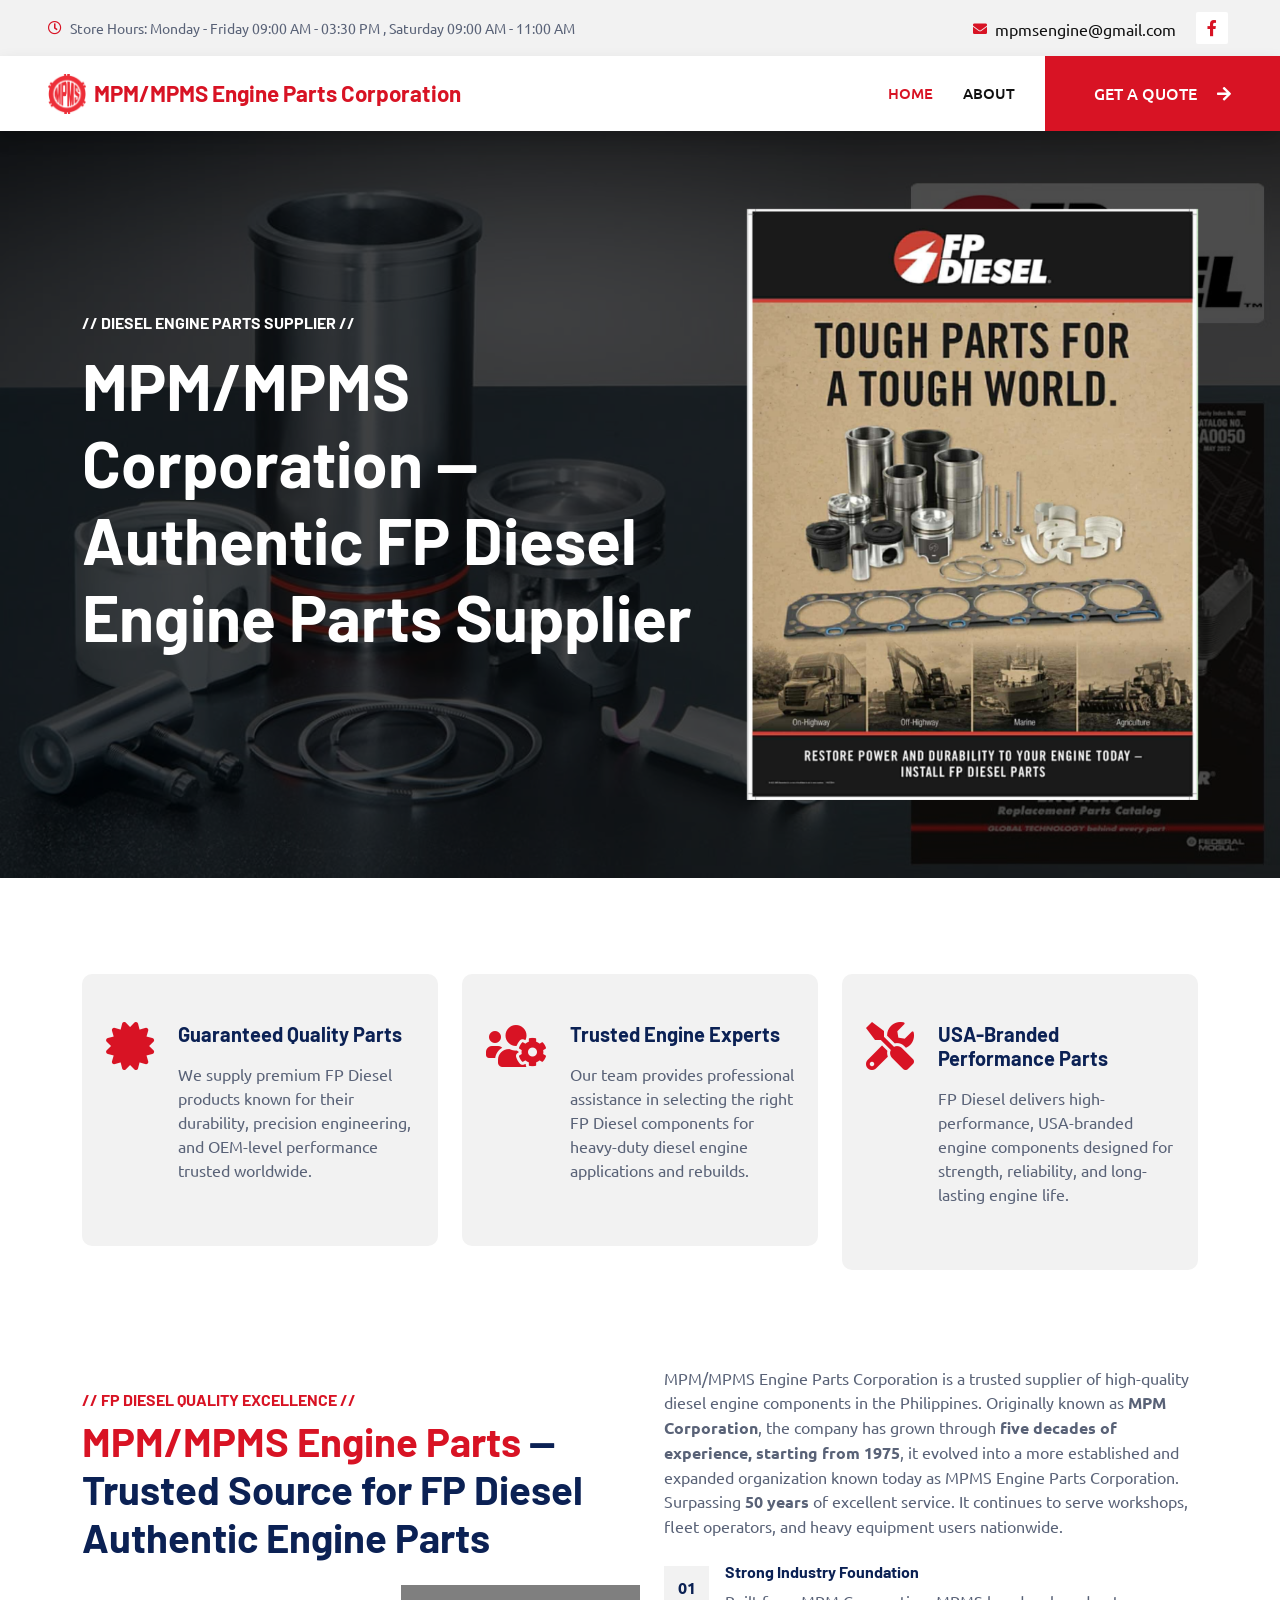
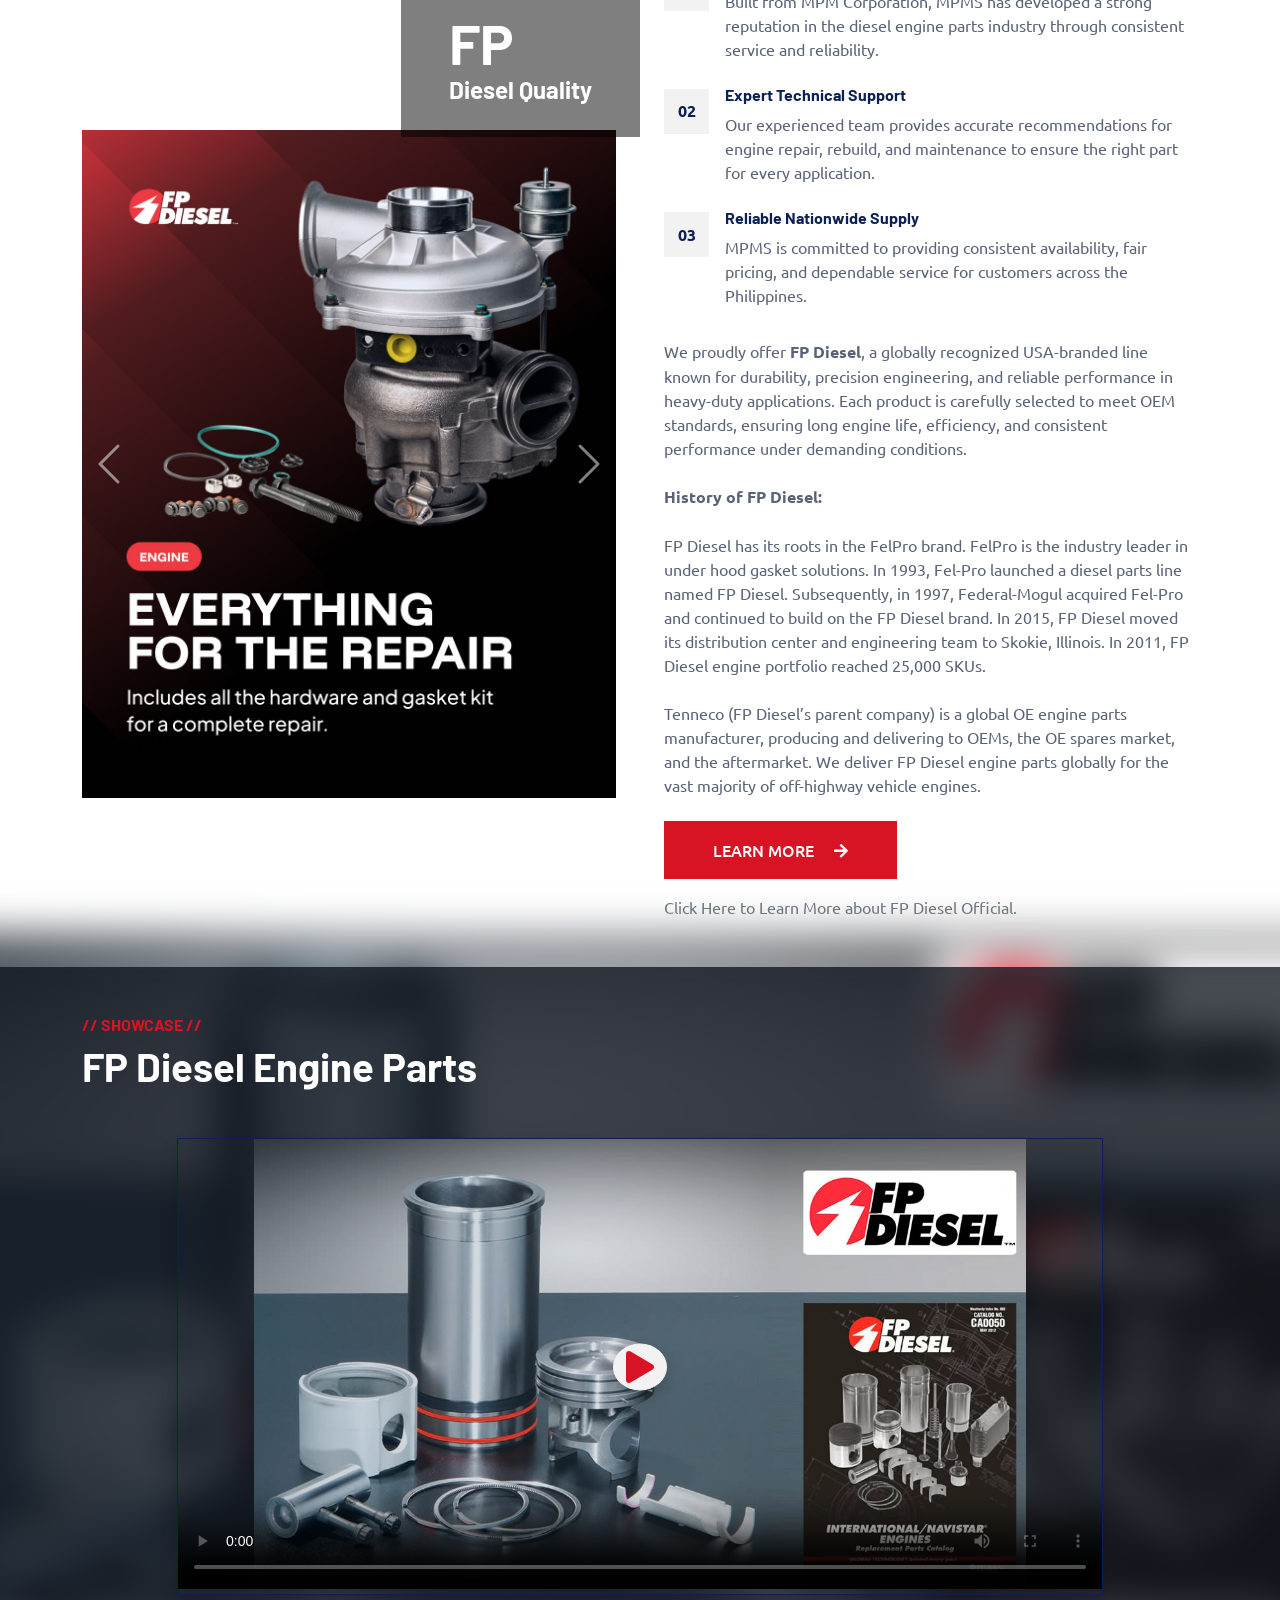
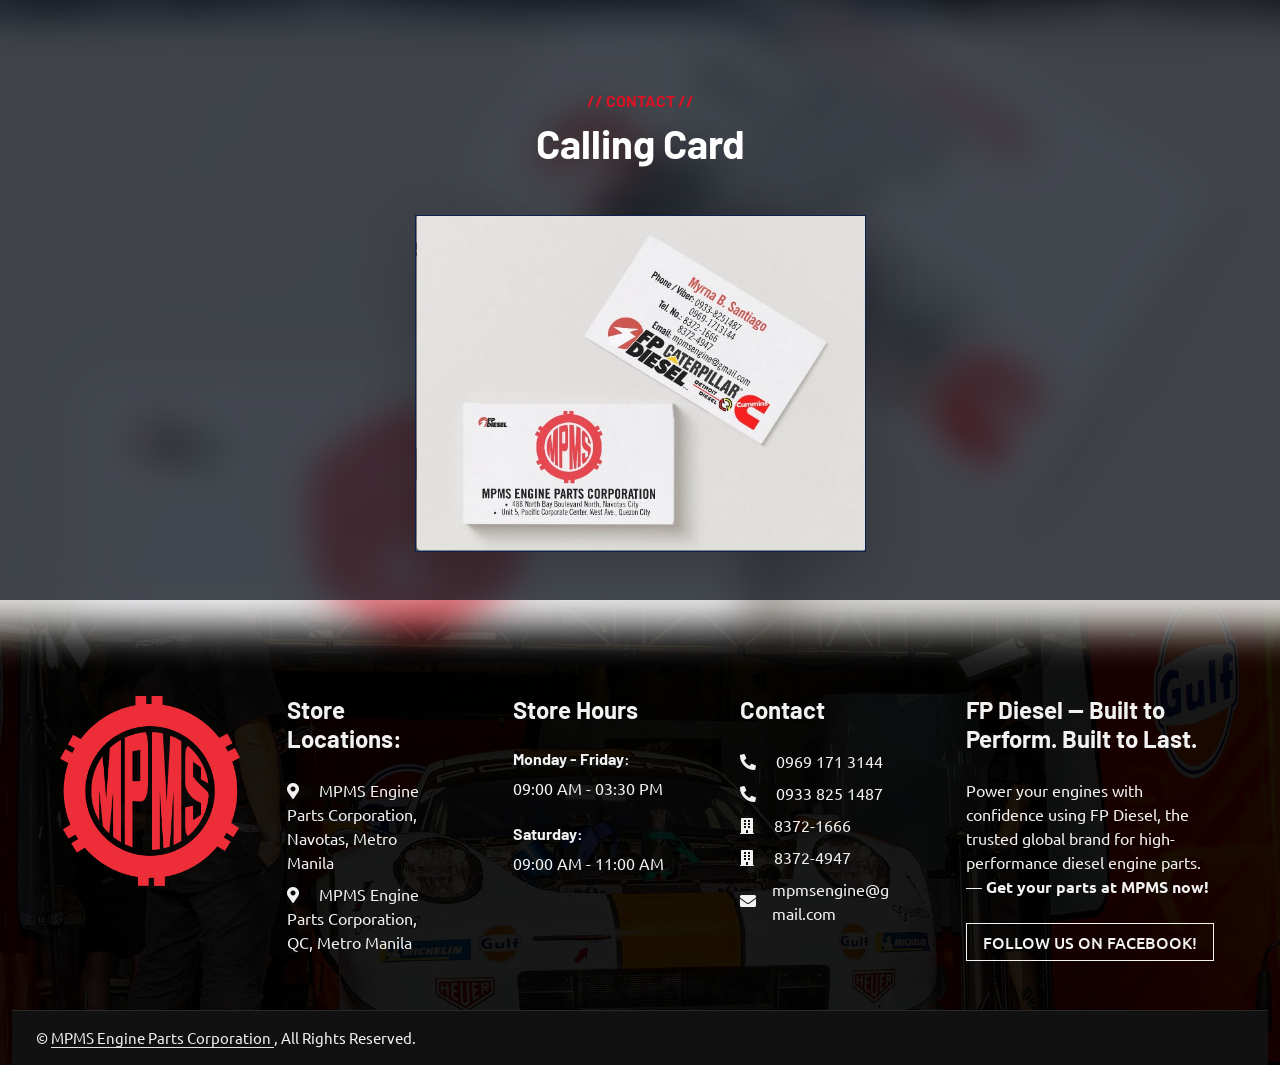
==== index.html @ 2ed454a5 "fix again" ====
<!DOCTYPE html>
<html lang="en">

<head>
    <meta charset="utf-8">
    <title>MPM/MPMS Engine Parts Corp.</title>
    <meta content="width=device-width, initial-scale=1.0" name="viewport">
    <meta content="" name="keywords">
    <meta content="" name="description">

    <!-- Favicon -->
    <link rel="icon" type="image/png" href="img/MPMSLogo.png">

    <!-- Google Web Fonts -->
    <link rel="preconnect" href="https://fonts.googleapis.com">
    <link rel="preconnect" href="https://fonts.gstatic.com" crossorigin>
    <link href="https://fonts.googleapis.com/css2?family=Barlow:wght@600;700&family=Ubuntu:wght@400;500&display=swap" rel="stylesheet"> 

    <!-- Icon Font Stylesheet -->
    <link href="https://cdnjs.cloudflare.com/ajax/libs/font-awesome/5.10.0/css/all.min.css" rel="stylesheet">
    <link href="https://cdn.jsdelivr.net/npm/bootstrap-icons@1.4.1/font/bootstrap-icons.css" rel="stylesheet">

    <!-- Libraries Stylesheet -->
    <link href="lib/animate/animate.min.css" rel="stylesheet">
    <link href="lib/owlcarousel/assets/owl.carousel.min.css" rel="stylesheet">
    <link href="lib/tempusdominus/css/tempusdominus-bootstrap-4.min.css" rel="stylesheet" />

    <!-- Customized Bootstrap Stylesheet -->
    <link href="css/bootstrap.min.css" rel="stylesheet">

    <!-- Template Stylesheet -->
    <link href="css/style.css" rel="stylesheet">
</head>

<body>
    <!-- Spinner Start -->
    <div id="spinner" class="show bg-white position-fixed translate-middle w-100 vh-100 top-50 start-50 d-flex align-items-center justify-content-center">
        <div class="spinner-border text-primary" style="width: 3rem; height: 3rem;" role="status">
            <span class="sr-only">Loading...</span>
        </div>
    </div>
    <!-- Spinner End -->


<!-- Topbar Start -->
<div class="container-fluid bg-light p-0">
    <div class="row gx-0 d-none d-lg-flex">

        <!-- LEFT SIDE -->
        <div class="col-lg-7 px-5 text-start">

            <div class="h-100 d-inline-flex align-items-center py-3">
                <small class="far fa-clock text-primary me-2"></small>
                <small>Store Hours: Monday - Friday 09:00 AM - 03:30 PM , Saturday 09:00 AM - 11:00 AM</small>
            </div>

        </div>

        <!-- RIGHT SIDE -->
        <div class="col-lg-5 px-5 text-end">

            <!-- PHONE -->
            <!--<div class="h-100 d-inline-flex align-items-center py-3 me-3">
                <small class="fa fa-phone-alt text-primary me-2"></small>
                <small>0969 171 3144 / 0933 825 1487</small>
            </div>-->

            <!-- EMAIL (NEW) -->
            <div class="h-100 d-inline-flex align-items-center py-3 me-3">
                <small class="fa fa-envelope text-primary me-2"></small>
                <a href="mailto:mpmsengine@gmail.com" class="text-decoration-none text-dark">
    mpmsengine@gmail.com
</a>
            </div>

            <!-- SOCIAL ICONS -->
            <div class="h-100 d-inline-flex align-items-center">

                <a class="btn btn-sm-square bg-white text-primary me-1"
                   href="https://www.facebook.com/MPMSEnginePartsCorporation"
                   target="_blank">
                    <i class="fab fa-facebook-f"></i>
                </a>

            </div>

        </div>

    </div>
</div>
<!-- Topbar End -->


<!-- Navbar Start -->
<nav class="navbar navbar-expand-lg bg-white navbar-light shadow sticky-top p-0">

    <!-- LOGO + TITLE -->
    <a href="index.html"
       class="navbar-brand d-flex align-items-center px-3 px-lg-5 m-0">

        <!-- REPLACED ICON WITH IMAGE LOGO -->
        <img src="img/MPMSLogo.png"
             alt="MPMS Logo"
             class="me-2"
             style="height:40px; width:auto;">

        <h2 class="m-0 text-primary brand-title">
            MPM/MPMS Engine Parts Corporation
        </h2>
    </a>

    <!-- MOBILE TOGGLER -->
    <button type="button"
            class="navbar-toggler me-3"
            data-bs-toggle="collapse"
            data-bs-target="#navbarCollapse">

        <span class="navbar-toggler-icon"></span>
    </button>

    <!-- NAV LINKS -->
    <div class="collapse navbar-collapse" id="navbarCollapse">
        <div class="navbar-nav ms-auto p-4 p-lg-0">

            <a href="index.html" class="nav-item nav-link active">Home</a>

            <a href="about.html" class="nav-item nav-link">About</a>

            <!--<a href="service.html" class="nav-item nav-link">Services</a>-->

            <a href="contact.html" class="nav-item nav-link d-lg-none">
                Contact
            </a>

        </div>

        <!-- DESKTOP BUTTON -->
        <a href="contact.html"
           class="btn btn-primary py-4 px-lg-5 d-none d-lg-block">
            Get A Quote
            <i class="fa fa-arrow-right ms-3"></i>
        </a>
    </div>
</nav>
<!-- Navbar End -->


<!-- RESPONSIVE NAVBAR CSS -->
<style>

    .navbar {
        min-height: 75px;
    }

    /* AUTO SCALING TEXT */
    .brand-title {
        font-size: clamp(0.85rem, 2vw, 1.4rem);
        white-space: normal;
        line-height: 1.2;
    }

    @media (max-width: 991px) {

        .navbar-brand {
            width: 80%;
            padding-right: 10px;
        }

        .navbar-toggler {
            flex-shrink: 0;
        }

        .navbar-collapse {
            background: #fff;
            padding-bottom: 15px;
        }

        .navbar-nav .nav-link {
            padding: 10px 0;
        }
    }

    @media (max-width: 576px) {

        .navbar-brand {
            width: 75%;
        }
    }

</style>


<!-- Carousel Start (Single Slide Only) -->
<div class="container-fluid p-0 mb-5">
    <div id="header-carousel" class="carousel slide" data-bs-ride="false">

        <div class="carousel-inner">

            <!-- ONLY SLIDE (ACTIVE) -->
            <div class="carousel-item active">
                <img class="w-100" src="img/catalog.jpg" alt="MPMS Engine Parts Corporation">

                <div class="carousel-caption d-flex align-items-center">
                    <div class="container">
                        <div class="row align-items-center justify-content-center justify-content-lg-start">

                            <!-- TEXT (DESKTOP ONLY) -->
                            <div class="col-12 col-lg-7 text-center text-lg-start d-none d-lg-block">
                                <h6 class="text-white text-uppercase mb-3 animated slideInDown">
                                    // Diesel Engine Parts Supplier //
                                </h6>

                                <h1 class="display-3 text-white mb-4 pb-3 animated slideInDown">
                                    MPM/MPMS Corporation — Authentic FP Diesel Engine Parts Supplier
                                </h1>
                            </div>

                            <!-- DESKTOP RIGHT IMAGE ONLY -->
                            <div class="col-lg-5 d-none d-lg-flex animated zoomIn">
                                <img class="img-fluid"
                                     src="img/promotion.jpg"
                                     alt="FP Diesel Engine Parts"
                                     style="cursor: zoom-in;"
                                     data-bs-toggle="modal"
                                     data-bs-target="#promoModal">
                            </div>

                            <!-- MOBILE ONLY IMAGE (CENTERED PROPERLY) -->
<div class="col-12 d-lg-none d-flex justify-content-center align-items-center text-center">
    <img class="img-fluid"
         src="img/promotion.jpg"
         alt="FP Diesel Engine Parts"
         style="max-height: 280px; width: auto; object-fit: contain; cursor: zoom-in;"
         data-bs-toggle="modal"
         data-bs-target="#promoModal">
</div>

                        </div>
                    </div>
                </div>
            </div>

        </div>

    </div>
</div>
<!-- Carousel End -->


<!-- Service Start -->
<div class="container-xxl py-5">
    <div class="container">
        <div class="row g-4">

            <!-- SERVICE 1 -->
            <div class="col-lg-4 col-md-6 wow fadeInUp" data-wow-delay="0.1s">
                <div class="d-flex bg-light py-5 px-4 service-card">
                    <i class="fa fa-certificate fa-3x text-primary flex-shrink-0"></i>
                    <div class="ps-4">
                        <h5 class="mb-3">Guaranteed Quality Parts</h5>
                        <p>
                            We supply premium FP Diesel products known for their durability,
                            precision engineering, and OEM-level performance trusted worldwide.
                        </p>
                        <!--<a class="text-secondary border-bottom" href="#">Learn More</a>-->
                    </div>
                </div>
            </div>

            <!-- SERVICE 2 -->
            <div class="col-lg-4 col-md-6 wow fadeInUp" data-wow-delay="0.3s">
                <div class="d-flex bg-light py-5 px-4 service-card">
                    <i class="fa fa-users-cog fa-3x text-primary flex-shrink-0"></i>
                    <div class="ps-4">
                        <h5 class="mb-3">Trusted Engine Experts</h5>
                        <p>
                            Our team provides professional assistance in selecting the right FP Diesel
                            components for heavy-duty diesel engine applications and rebuilds.
                        </p>
                        <!--<a class="text-secondary border-bottom" href="#">Learn More</a>-->
                    </div>
                </div>
            </div>

            <!-- SERVICE 3 -->
            <div class="col-lg-4 col-md-6 wow fadeInUp" data-wow-delay="0.5s">
                <div class="d-flex bg-light py-5 px-4 service-card">
                    <i class="fa fa-tools fa-3x text-primary flex-shrink-0"></i>
                    <div class="ps-4">
                        <h5 class="mb-3">USA-Branded Performance Parts</h5>
                        <p>
                            FP Diesel delivers high-performance, USA-branded engine components
                            designed for strength, reliability, and long-lasting engine life.
                        </p>
                        <!--<a class="text-secondary border-bottom" href="#">Learn More</a>-->
                    </div>
                </div>
            </div>

        </div>
    </div>
</div>
<!-- Service End -->

<!-- About Start -->
<div class="container-xxl py-5">
    <div class="container">
        <div class="row g-5 align-items-stretch">

            <!-- LEFT SIDE: HEADING + CAROUSEL -->
            <div class="col-lg-6 pt-4 d-flex flex-column" style="min-height: 600px;">

                <!-- MOVED HEADING (UNCHANGED CONTENT) -->
                <div class="mb-4 wow fadeIn" data-wow-delay="0.1s">
                    <h6 class="text-primary text-uppercase">// FP Diesel Quality Excellence //</h6>

                    <h1 class="mb-4">
                        <span class="text-primary">MPM/MPMS Engine Parts</span>
                        — Trusted Source for FP Diesel Authentic Engine Parts
                    </h1>
                </div>

                <!-- IMAGE CAROUSEL -->
                <div class="position-relative w-100 flex-grow-1 wow fadeIn" data-wow-delay="0.2s">

                    <div id="mpmsAboutCarousel" class="carousel slide h-100" data-bs-ride="carousel">

                        <div class="carousel-inner h-100">

                            <div class="carousel-item active h-100">
                                <img src="img/ForRepair.jpg"
                                     class="d-block w-100 h-100"
                                     style="object-fit: contain; object-position: center; background-color: #fff;"
                                     alt="Tough Parts">
                            </div>

                            <div class="carousel-item h-100">
                                <img src="img/ToughParts.jpg"
                                     class="d-block w-100 h-100"
                                     style="object-fit: contain; object-position: center; background-color: #fff;"
                                     alt="Repair Kit">
                            </div>

                        </div>

                        <!-- CONTROLS -->
                        <button class="carousel-control-prev" type="button"
                                data-bs-target="#mpmsAboutCarousel" data-bs-slide="prev">
                            <span class="carousel-control-prev-icon"></span>
                        </button>

                        <button class="carousel-control-next" type="button"
                                data-bs-target="#mpmsAboutCarousel" data-bs-slide="next">
                            <span class="carousel-control-next-icon"></span>
                        </button>

                    </div>

                    <!-- FP DIESEL QUALITY LABEL (RESTORED) -->
                    <div class="position-absolute top-0 end-0 mt-n4 me-n4 py-4 px-5"
                         style="background: rgba(0,0,0,.5); z-index: 10;">
                        <h1 class="display-4 text-white mb-0">FP</h1>
                        <h4 class="text-white">Diesel Quality</h4>
                    </div>

                </div>
            </div>

            <!-- RIGHT SIDE: CONTENT (UNCHANGED) -->
            <div class="col-lg-6">

                <p class="mb-4">
                    MPM/MPMS Engine Parts Corporation is a trusted supplier of high-quality diesel engine components in the Philippines.
                    Originally known as <strong>MPM Corporation</strong>, the company has grown through <strong>five decades of experience, 
                    starting from 1975</strong>, it evolved into a more established and expanded organization known today as MPMS Engine Parts Corporation.
                    Surpassing <strong>50 years</strong> of excellent service. It continues to serve workshops, fleet operators, and heavy equipment users nationwide.
                </p>

                <div class="row g-4 mb-3 pb-3">

                    <div class="col-12">
                        <div class="d-flex">
                            <div class="bg-light d-flex flex-shrink-0 align-items-center justify-content-center mt-1"
                                 style="width:45px;height:45px;">
                                <span class="fw-bold text-secondary">01</span>
                            </div>
                            <div class="ps-3">
                                <h6>Strong Industry Foundation</h6>
                                <span>
                                    Built from MPM Corporation, MPMS has developed a strong reputation
                                    in the diesel engine parts industry through consistent service and reliability.
                                </span>
                            </div>
                        </div>
                    </div>

                    <div class="col-12">
                        <div class="d-flex">
                            <div class="bg-light d-flex flex-shrink-0 align-items-center justify-content-center mt-1"
                                 style="width:45px;height:45px;">
                                <span class="fw-bold text-secondary">02</span>
                            </div>
                            <div class="ps-3">
                                <h6>Expert Technical Support</h6>
                                <span>
                                    Our experienced team provides accurate recommendations for engine repair,
                                    rebuild, and maintenance to ensure the right part for every application.
                                </span>
                            </div>
                        </div>
                    </div>

                    <div class="col-12">
                        <div class="d-flex">
                            <div class="bg-light d-flex flex-shrink-0 align-items-center justify-content-center mt-1"
                                 style="width:45px;height:45px;">
                                <span class="fw-bold text-secondary">03</span>
                            </div>
                            <div class="ps-3">
                                <h6>Reliable Nationwide Supply</h6>
                                <span>
                                    MPMS is committed to providing consistent availability, fair pricing,
                                    and dependable service for customers across the Philippines.
                                </span>
                            </div>
                        </div>
                    </div>

                </div>

                <p class="mb-4">
                    We proudly offer <strong>FP Diesel</strong>, a globally recognized USA-branded line known for durability,
                    precision engineering, and reliable performance in heavy-duty applications.
                    Each product is carefully selected to meet OEM standards, ensuring long engine life,
                    efficiency, and consistent performance under demanding conditions.
                </p>

                <p class="mb-4">
                    <strong>History of FP Diesel:</strong><br><br>

                    FP Diesel has its roots in the FelPro brand. FelPro is the industry leader in under hood gasket solutions.
                    In 1993, Fel-Pro launched a diesel parts line named FP Diesel. Subsequently, in 1997, Federal-Mogul acquired
                    Fel-Pro and continued to build on the FP Diesel brand. In 2015, FP Diesel moved its distribution center and
                    engineering team to Skokie, Illinois. In 2011, FP Diesel engine portfolio reached 25,000 SKUs.
                    <br><br>

                    Tenneco (FP Diesel’s parent company) is a global OE engine parts manufacturer, producing and delivering to OEMs,
                    the OE spares market, and the aftermarket. We deliver FP Diesel engine parts globally for the vast majority of
                    off-highway vehicle engines.
                </p>

                <div class="d-flex align-items-center flex-wrap gap-3">

                    <a href="https://thefpdiesel.com/"
                       target="_blank"
                       class="btn btn-primary py-3 px-5">
                        Learn More <i class="fa fa-arrow-right ms-3"></i>
                    </a>

                    <span class="text-muted">
                        Click Here to Learn More about FP Diesel Official.
                    </span>

                </div>

            </div>

        </div>
    </div>
</div>
<!-- About End -->


<!-- Video Section Start (WITH BACKGROUND) -->
<div class="container-xxl py-5 position-relative">

    <!-- BLURRED BACKGROUND IMAGE -->
    <div class="position-absolute top-0 start-0 w-100 h-100"
         style="
            background: url('img/catalog.jpg') center/cover no-repeat;
            filter: blur(18px);
            transform: scale(1.1);
            z-index: 0;
         ">
    </div>

    <!-- DARK OVERLAY (FP DIESEL STYLE) -->
    <div class="position-absolute top-0 start-0 w-100 h-100"
         style="
            background: rgba(10, 15, 25, 0.75);
            z-index: 1;
         ">
    </div>

    <!-- CONTENT -->
    <div class="container position-relative" style="z-index: 2;">

        <div class="text-left mb-5 wow fadeInUp" data-wow-delay="0.1s">
            <h6 class="text-primary text-uppercase">// Showcase //</h6>
            <h1 class="mb-4 text-white">FP Diesel Engine Parts</h1>
        </div>

        <div class="row g-4 justify-content-center">

            <!-- VIDEO -->
            <div class="col-lg-10 wow fadeInUp" data-wow-delay="0.2s">

                <div class="position-relative shadow rounded overflow-hidden border border-secondary">

<!-- VIDEO -->
<video id="fpVideo"
       class="w-100"
       style="max-height: 450px;"
       controls
       preload="metadata"
       poster="img/catalog.jpg">

    <source src="video/FP Diesel - Engineered to Thrive in Demanding Work Environments.mp4" type="video/mp4">
    Your browser does not support the video tag.
</video>

                    <!-- PLAY BUTTON -->
<button id="videoBtn"
        class="btn btn-light rounded-circle shadow position-absolute top-50 start-50 translate-middle video-overlay-btn"
        onclick="toggleVideo()">

    <i id="videoIcon" class="fa fa-play fa-2x text-primary"></i>

</button>

                </div>

            </div>

        </div>
    </div>
</div>
<!-- Video Section End -->

<!-- Calling Card Section Start -->
<div class="container-xxl py-5 position-relative">

    <!-- BLURRED BACKGROUND IMAGE -->
    <div class="position-absolute top-0 start-0 w-100 h-100"
         style="
            background: url('img/callingCard.jpg') center/cover no-repeat;
            filter: blur(18px);
            transform: scale(1.1);
            z-index: 0;
         ">
    </div>

    <!-- DARK OVERLAY (FP DIESEL STYLE) -->
    <div class="position-absolute top-0 start-0 w-100 h-100"
         style="
            background: rgba(10, 15, 25, 0.75);
            z-index: 1;
         ">
    </div>

    <!-- CONTENT -->
    <div class="container position-relative" style="z-index: 2;">

        <div class="text-center mb-5 wow fadeInUp" data-wow-delay="0.1s">
            <h6 class="text-primary text-uppercase">// Contact //</h6>
            <h1 class="mb-4 text-white">Calling Card</h1>
        </div>

        <div class="row justify-content-center">

            <div class="col-lg-5 col-md-8 wow fadeInUp" data-wow-delay="0.2s">

                <!-- CARD WRAPPER -->
                <div class="shadow-lg rounded overflow-hidden border border-secondary">

                    <img src="img/callingCard.jpg"
                         class="w-100"
                         style="object-fit: cover; cursor: zoom-in;"
                         alt="Calling Card"
                         data-bs-toggle="modal"
                         data-bs-target="#callingCardModal">

                </div>

            </div>

        </div>

    </div>
</div>
<!-- Calling Card Section End -->

<script>
const video = document.getElementById("fpVideo");
const btn = document.getElementById("videoBtn");
const icon = document.getElementById("videoIcon");

function toggleVideo() {
    if (video.paused) {
        video.play();
        btn.style.display = "none"; // 🔥 hide button completely
    } else {
        video.pause();
        btn.style.display = "flex";  // show button again
        icon.classList.remove("fa-pause");
        icon.classList.add("fa-play");
    }
}

// When video is paused (user clicks video controls)
video.addEventListener("pause", () => {
    btn.style.display = "flex";
    icon.classList.remove("fa-pause");
    icon.classList.add("fa-play");
});

// When video starts playing (sync state)
video.addEventListener("play", () => {
    icon.classList.remove("fa-play");
    icon.classList.add("fa-pause");
    btn.style.display = "none";
});
</script>
    <!-- Fact Start
    <div class="container-fluid fact bg-dark my-5 py-5">
        <div class="container">
            <div class="row g-4">
                <div class="col-md-6 col-lg-3 text-center wow fadeIn" data-wow-delay="0.1s">
                    <i class="fa fa-check fa-2x text-white mb-3"></i>
                    <h2 class="text-white mb-2" data-toggle="counter-up">1234</h2>
                    <p class="text-white mb-0">Years Experience</p>
                </div>
                <div class="col-md-6 col-lg-3 text-center wow fadeIn" data-wow-delay="0.3s">
                    <i class="fa fa-users-cog fa-2x text-white mb-3"></i>
                    <h2 class="text-white mb-2" data-toggle="counter-up">1234</h2>
                    <p class="text-white mb-0">Expert Technicians</p>
                </div>
                <div class="col-md-6 col-lg-3 text-center wow fadeIn" data-wow-delay="0.5s">
                    <i class="fa fa-users fa-2x text-white mb-3"></i>
                    <h2 class="text-white mb-2" data-toggle="counter-up">1234</h2>
                    <p class="text-white mb-0">Satisfied Clients</p>
                </div>
                <div class="col-md-6 col-lg-3 text-center wow fadeIn" data-wow-delay="0.7s">
                    <i class="fa fa-car fa-2x text-white mb-3"></i>
                    <h2 class="text-white mb-2" data-toggle="counter-up">1234</h2>
                    <p class="text-white mb-0">Compleate Projects</p>
                </div>
            </div>
        </div>
    </div>
    Fact End -->


    <!-- Service Start
    <div class="container-xxl service py-5">
        <div class="container">
            <div class="text-center wow fadeInUp" data-wow-delay="0.1s">
                <h6 class="text-primary text-uppercase">// Our Services //</h6>
                <h1 class="mb-5">Explore Our Services</h1>
            </div>
            <div class="row g-4 wow fadeInUp" data-wow-delay="0.3s">
                <div class="col-lg-4">
                    <div class="nav w-100 nav-pills me-4">
                        <button class="nav-link w-100 d-flex align-items-center text-start p-4 mb-4 active" data-bs-toggle="pill" data-bs-target="#tab-pane-1" type="button">
                            <i class="fa fa-car-side fa-2x me-3"></i>
                            <h4 class="m-0">Diagnostic Test</h4>
                        </button>
                        <button class="nav-link w-100 d-flex align-items-center text-start p-4 mb-4" data-bs-toggle="pill" data-bs-target="#tab-pane-2" type="button">
                            <i class="fa fa-car fa-2x me-3"></i>
                            <h4 class="m-0">Engine Servicing</h4>
                        </button>
                        <button class="nav-link w-100 d-flex align-items-center text-start p-4 mb-4" data-bs-toggle="pill" data-bs-target="#tab-pane-3" type="button">
                            <i class="fa fa-cog fa-2x me-3"></i>
                            <h4 class="m-0">Tires Replacement</h4>
                        </button>
                        <button class="nav-link w-100 d-flex align-items-center text-start p-4 mb-0" data-bs-toggle="pill" data-bs-target="#tab-pane-4" type="button">
                            <i class="fa fa-oil-can fa-2x me-3"></i>
                            <h4 class="m-0">Oil Changing</h4>
                        </button>
                    </div>
                </div>
                <div class="col-lg-8">
                    <div class="tab-content w-100">
                        <div class="tab-pane fade show active" id="tab-pane-1">
                            <div class="row g-4">
                                <div class="col-md-6" style="min-height: 350px;">
                                    <div class="position-relative h-100">
                                        <img class="position-absolute img-fluid w-100 h-100" src="img/service-1.jpg"
                                            style="object-fit: cover;" alt="">
                                    </div>
                                </div>
                                <div class="col-md-6">
                                    <h3 class="mb-3">15 Years Of Experience In Auto Servicing</h3>
                                    <p class="mb-4">Tempor erat elitr rebum at clita. Diam dolor diam ipsum sit. Aliqu diam amet diam et eos. Clita erat ipsum et lorem et sit, sed stet lorem sit clita duo justo magna dolore erat amet</p>
                                    <p><i class="fa fa-check text-success me-3"></i>Quality Servicing</p>
                                    <p><i class="fa fa-check text-success me-3"></i>Expert Workers</p>
                                    <p><i class="fa fa-check text-success me-3"></i>Modern Equipment</p>
                                    <a href="" class="btn btn-primary py-3 px-5 mt-3">Read More<i class="fa fa-arrow-right ms-3"></i></a>
                                </div>
                            </div>
                        </div>
                        <div class="tab-pane fade" id="tab-pane-2">
                            <div class="row g-4">
                                <div class="col-md-6" style="min-height: 350px;">
                                    <div class="position-relative h-100">
                                        <img class="position-absolute img-fluid w-100 h-100" src="img/service-2.jpg"
                                            style="object-fit: cover;" alt="">
                                    </div>
                                </div>
                                <div class="col-md-6">
                                    <h3 class="mb-3">15 Years Of Experience In Auto Servicing</h3>
                                    <p class="mb-4">Tempor erat elitr rebum at clita. Diam dolor diam ipsum sit. Aliqu diam amet diam et eos. Clita erat ipsum et lorem et sit, sed stet lorem sit clita duo justo magna dolore erat amet</p>
                                    <p><i class="fa fa-check text-success me-3"></i>Quality Servicing</p>
                                    <p><i class="fa fa-check text-success me-3"></i>Expert Workers</p>
                                    <p><i class="fa fa-check text-success me-3"></i>Modern Equipment</p>
                                    <a href="" class="btn btn-primary py-3 px-5 mt-3">Read More<i class="fa fa-arrow-right ms-3"></i></a>
                                </div>
                            </div>
                        </div>
                        <div class="tab-pane fade" id="tab-pane-3">
                            <div class="row g-4">
                                <div class="col-md-6" style="min-height: 350px;">
                                    <div class="position-relative h-100">
                                        <img class="position-absolute img-fluid w-100 h-100" src="img/service-3.jpg"
                                            style="object-fit: cover;" alt="">
                                    </div>
                                </div>
                                <div class="col-md-6">
                                    <h3 class="mb-3">15 Years Of Experience In Auto Servicing</h3>
                                    <p class="mb-4">Tempor erat elitr rebum at clita. Diam dolor diam ipsum sit. Aliqu diam amet diam et eos. Clita erat ipsum et lorem et sit, sed stet lorem sit clita duo justo magna dolore erat amet</p>
                                    <p><i class="fa fa-check text-success me-3"></i>Quality Servicing</p>
                                    <p><i class="fa fa-check text-success me-3"></i>Expert Workers</p>
                                    <p><i class="fa fa-check text-success me-3"></i>Modern Equipment</p>
                                    <a href="" class="btn btn-primary py-3 px-5 mt-3">Read More<i class="fa fa-arrow-right ms-3"></i></a>
                                </div>
                            </div>
                        </div>
                        <div class="tab-pane fade" id="tab-pane-4">
                            <div class="row g-4">
                                <div class="col-md-6" style="min-height: 350px;">
                                    <div class="position-relative h-100">
                                        <img class="position-absolute img-fluid w-100 h-100" src="img/service-4.jpg"
                                            style="object-fit: cover;" alt="">
                                    </div>
                                </div>
                                <div class="col-md-6">
                                    <h3 class="mb-3">15 Years Of Experience In Auto Servicing</h3>
                                    <p class="mb-4">Tempor erat elitr rebum at clita. Diam dolor diam ipsum sit. Aliqu diam amet diam et eos. Clita erat ipsum et lorem et sit, sed stet lorem sit clita duo justo magna dolore erat amet</p>
                                    <p><i class="fa fa-check text-success me-3"></i>Quality Servicing</p>
                                    <p><i class="fa fa-check text-success me-3"></i>Expert Workers</p>
                                    <p><i class="fa fa-check text-success me-3"></i>Modern Equipment</p>
                                    <a href="" class="btn btn-primary py-3 px-5 mt-3">Read More<i class="fa fa-arrow-right ms-3"></i></a>
                                </div>
                            </div>
                        </div>
                    </div>
                </div>
            </div>
        </div>
    </div>
    Service End -->


    <!-- Booking Start
    <div class="container-fluid bg-secondary booking my-5 wow fadeInUp" data-wow-delay="0.1s">
        <div class="container">
            <div class="row gx-5">
                <div class="col-lg-6 py-5">
                    <div class="py-5">
                        <h1 class="text-white mb-4">Certified and Award Winning Car Repair Service Provider</h1>
                        <p class="text-white mb-0">Eirmod sed tempor lorem ut dolores. Aliquyam sit sadipscing kasd ipsum. Dolor ea et dolore et at sea ea at dolor, justo ipsum duo rebum sea invidunt voluptua. Eos vero eos vero ea et dolore eirmod et. Dolores diam duo invidunt lorem. Elitr ut dolores magna sit. Sea dolore sanctus sed et. Takimata takimata sanctus sed.</p>
                    </div>
                </div>
                <div class="col-lg-6">
                    <div class="bg-primary h-100 d-flex flex-column justify-content-center text-center p-5 wow zoomIn" data-wow-delay="0.6s">
                        <h1 class="text-white mb-4">Book For A Service</h1>
                        <form>
                            <div class="row g-3">
                                <div class="col-12 col-sm-6">
                                    <input type="text" class="form-control border-0" placeholder="Your Name" style="height: 55px;">
                                </div>
                                <div class="col-12 col-sm-6">
                                    <input type="email" class="form-control border-0" placeholder="Your Email" style="height: 55px;">
                                </div>
                                <div class="col-12 col-sm-6">
                                    <select class="form-select border-0" style="height: 55px;">
                                        <option selected>Select A Service</option>
                                        <option value="1">Service 1</option>
                                        <option value="2">Service 2</option>
                                        <option value="3">Service 3</option>
                                    </select>
                                </div>
                                <div class="col-12 col-sm-6">
                                    <div class="date" id="date1" data-target-input="nearest">
                                        <input type="text"
                                            class="form-control border-0 datetimepicker-input"
                                            placeholder="Service Date" data-target="#date1" data-toggle="datetimepicker" style="height: 55px;">
                                    </div>
                                </div>
                                <div class="col-12">
                                    <textarea class="form-control border-0" placeholder="Special Request"></textarea>
                                </div>
                                <div class="col-12">
                                    <button class="btn btn-secondary w-100 py-3" type="submit">Book Now</button>
                                </div>
                            </div>
                        </form>
                    </div>
                </div>
            </div>
        </div>
    </div>
     Booking End -->


    <!-- Team Start
    <div class="container-xxl py-5">
        <div class="container">
            <div class="text-center wow fadeInUp" data-wow-delay="0.1s">
                <h6 class="text-primary text-uppercase">// Our Technicians //</h6>
                <h1 class="mb-5">Our Expert Technicians</h1>
            </div>
            <div class="row g-4">
                <div class="col-lg-3 col-md-6 wow fadeInUp" data-wow-delay="0.1s">
                    <div class="team-item">
                        <div class="position-relative overflow-hidden">
                            <img class="img-fluid" src="img/team-1.jpg" alt="">
                            <div class="team-overlay position-absolute start-0 top-0 w-100 h-100">
                                <a class="btn btn-square mx-1" href=""><i class="fab fa-facebook-f"></i></a>
                                <a class="btn btn-square mx-1" href=""><i class="fab fa-twitter"></i></a>
                                <a class="btn btn-square mx-1" href=""><i class="fab fa-instagram"></i></a>
                            </div>
                        </div>
                        <div class="bg-light text-center p-4">
                            <h5 class="fw-bold mb-0">Full Name</h5>
                            <small>Designation</small>
                        </div>
                    </div>
                </div>
                <div class="col-lg-3 col-md-6 wow fadeInUp" data-wow-delay="0.3s">
                    <div class="team-item">
                        <div class="position-relative overflow-hidden">
                            <img class="img-fluid" src="img/team-2.jpg" alt="">
                            <div class="team-overlay position-absolute start-0 top-0 w-100 h-100">
                                <a class="btn btn-square mx-1" href=""><i class="fab fa-facebook-f"></i></a>
                                <a class="btn btn-square mx-1" href=""><i class="fab fa-twitter"></i></a>
                                <a class="btn btn-square mx-1" href=""><i class="fab fa-instagram"></i></a>
                            </div>
                        </div>
                        <div class="bg-light text-center p-4">
                            <h5 class="fw-bold mb-0">Full Name</h5>
                            <small>Designation</small>
                        </div>
                    </div>
                </div>
                <div class="col-lg-3 col-md-6 wow fadeInUp" data-wow-delay="0.5s">
                    <div class="team-item">
                        <div class="position-relative overflow-hidden">
                            <img class="img-fluid" src="img/team-3.jpg" alt="">
                            <div class="team-overlay position-absolute start-0 top-0 w-100 h-100">
                                <a class="btn btn-square mx-1" href=""><i class="fab fa-facebook-f"></i></a>
                                <a class="btn btn-square mx-1" href=""><i class="fab fa-twitter"></i></a>
                                <a class="btn btn-square mx-1" href=""><i class="fab fa-instagram"></i></a>
                            </div>
                        </div>
                        <div class="bg-light text-center p-4">
                            <h5 class="fw-bold mb-0">Full Name</h5>
                            <small>Designation</small>
                        </div>
                    </div>
                </div>
                <div class="col-lg-3 col-md-6 wow fadeInUp" data-wow-delay="0.7s">
                    <div class="team-item">
                        <div class="position-relative overflow-hidden">
                            <img class="img-fluid" src="img/team-4.jpg" alt="">
                            <div class="team-overlay position-absolute start-0 top-0 w-100 h-100">
                                <a class="btn btn-square mx-1" href=""><i class="fab fa-facebook-f"></i></a>
                                <a class="btn btn-square mx-1" href=""><i class="fab fa-twitter"></i></a>
                                <a class="btn btn-square mx-1" href=""><i class="fab fa-instagram"></i></a>
                            </div>
                        </div>
                        <div class="bg-light text-center p-4">
                            <h5 class="fw-bold mb-0">Full Name</h5>
                            <small>Designation</small>
                        </div>
                    </div>
                </div>
            </div>
        </div>
    </div>
     Team End -->


    <!-- Testimonial Start
    <div class="container-xxl py-5 wow fadeInUp" data-wow-delay="0.1s">
        <div class="container">
            <div class="text-center">
                <h6 class="text-primary text-uppercase">// Testimonial //</h6>
                <h1 class="mb-5">Our Clients Say!</h1>
            </div>
            <div class="owl-carousel testimonial-carousel position-relative">
                <div class="testimonial-item text-center">
                    <img class="bg-light rounded-circle p-2 mx-auto mb-3" src="img/testimonial-1.jpg" style="width: 80px; height: 80px;">
                    <h5 class="mb-0">Client Name</h5>
                    <p>Profession</p>
                    <div class="testimonial-text bg-light text-center p-4">
                    <p class="mb-0">Tempor erat elitr rebum at clita. Diam dolor diam ipsum sit diam amet diam et eos. Clita erat ipsum et lorem et sit.</p>
                    </div>
                </div>
                <div class="testimonial-item text-center">
                    <img class="bg-light rounded-circle p-2 mx-auto mb-3" src="img/testimonial-2.jpg" style="width: 80px; height: 80px;">
                    <h5 class="mb-0">Client Name</h5>
                    <p>Profession</p>
                    <div class="testimonial-text bg-light text-center p-4">
                    <p class="mb-0">Tempor erat elitr rebum at clita. Diam dolor diam ipsum sit diam amet diam et eos. Clita erat ipsum et lorem et sit.</p>
                    </div>
                </div>
                <div class="testimonial-item text-center">
                    <img class="bg-light rounded-circle p-2 mx-auto mb-3" src="img/testimonial-3.jpg" style="width: 80px; height: 80px;">
                    <h5 class="mb-0">Client Name</h5>
                    <p>Profession</p>
                    <div class="testimonial-text bg-light text-center p-4">
                    <p class="mb-0">Tempor erat elitr rebum at clita. Diam dolor diam ipsum sit diam amet diam et eos. Clita erat ipsum et lorem et sit.</p>
                    </div>
                </div>
                <div class="testimonial-item text-center">
                    <img class="bg-light rounded-circle p-2 mx-auto mb-3" src="img/testimonial-4.jpg" style="width: 80px; height: 80px;">
                    <h5 class="mb-0">Client Name</h5>
                    <p>Profession</p>
                    <div class="testimonial-text bg-light text-center p-4">
                    <p class="mb-0">Tempor erat elitr rebum at clita. Diam dolor diam ipsum sit diam amet diam et eos. Clita erat ipsum et lorem et sit.</p>
                    </div>
                </div>
            </div>
        </div>
    </div>
    Testimonial End -->


<!-- Footer Start -->
<div class="container-fluid bg-dark text-light footer pt-5 wow fadeIn"
     data-wow-delay="0.1s">

    <div class="container-fluid py-5 px-lg-5">
        <div class="row g-5 align-items-start justify-content-between">

            <!-- LOGO -->
            <div class="col-lg-2 col-md-6 text-center text-lg-start ps-lg-4">
                <img src="img/MPMSLogo.png"
                     alt="MPMS Engine Parts Corporation"
                     class="img-fluid mb-3"
                     style="max-width: 180px;">
            </div>

            <!-- STORE LOCATIONS -->
            <div class="col-lg-2 col-md-6">
                <h4 class="text-light mb-4">Store Locations:</h4>

                <p class="mb-2">
                    <i class="fa fa-map-marker-alt me-3"></i>
                    <a href="https://www.google.com/maps?q=MPMS+Engine+Parts+Corporation+Navotas+Metro+Manila"
                       target="_blank"
                       class="text-light text-decoration-none">
                        MPMS Engine Parts Corporation, Navotas, Metro Manila
                    </a>
                </p>

                <p class="mb-2">
                    <i class="fa fa-map-marker-alt me-3"></i>
                    <a href="https://www.google.com/maps?q=MPMS+Engine+Parts+Corporation+QC+Metro+Manila"
                       target="_blank"
                       class="text-light text-decoration-none">
                        MPMS Engine Parts Corporation, QC, Metro Manila
                    </a>
                </p>
            </div>

            <!-- STORE HOURS -->
            <div class="col-lg-2 col-md-6">
                <h4 class="text-light mb-4">Store Hours</h4>

                <h6 class="text-light">Monday - Friday:</h6>
                <p class="mb-4">09:00 AM - 03:30 PM</p>

                <h6 class="text-light">Saturday:</h6>
                <p class="mb-0">09:00 AM - 11:00 AM</p>
            </div>

            <!-- CONTACT -->
            <div class="col-lg-2 col-md-6">
                <h4 class="text-light mb-4">Contact</h4>

                <p class="mb-2">
                    <a href="tel:+639691713144" class="text-light text-decoration-none">
                        <i class="fa fa-phone-alt me-3"></i>
                        0969 171 3144
                    </a>
                </p>

                <p class="mb-2">
                    <a href="tel:+639338251487" class="text-light text-decoration-none">
                        <i class="fa fa-phone-alt me-3"></i>
                        0933 825 1487
                    </a>
                </p>

                <p class="mb-2">
                    <a href="tel:+63283721666" class="text-light text-decoration-none">
                        <i class="fa fa-building me-3"></i>
                        8372-1666
                    </a>
                </p>

                <p class="mb-2">
                    <a href="tel:+63283724947" class="text-light text-decoration-none">
                        <i class="fa fa-building me-3"></i>
                        8372-4947
                    </a>
                </p>

                <p class="mb-2 d-flex align-items-center">
                    <i class="fa fa-envelope me-3"></i>
                    <a href="mailto:mpmsengine@gmail.com"
                       class="text-light text-decoration-none text-break">
                        mpmsengine@gmail.com
                    </a>
                </p>
            </div>

            <!-- FP DIESEL -->
            <div class="col-lg-3 col-md-6">
                <h4 class="text-light mb-4">
                    FP Diesel — Built to Perform. Built to Last.
                </h4>

                <p>
                    Power your engines with confidence using FP Diesel,
                    the trusted global brand for high-performance diesel engine parts. —
                    <span class="fw-bold text-light">Get your parts at MPMS now!</span>
                </p>

                <div class="d-flex pt-2">
                    <a class="btn btn-outline-light px-3"
                       href="https://www.facebook.com/MPMSEnginePartsCorporation"
                       target="_blank">
                        Follow Us on Facebook!
                    </a>
                </div>
            </div>

        </div>
    </div>

    <!-- COPYRIGHT (FULL WIDTH FLUSH BOTTOM) -->
    <div class="container-fluid bg-dark text-light px-0">
        <div class="copyright py-3 m-0 border-top"
             style="border-color: rgba(255,255,255,0.1) !important;">
            <div class="row w-100 m-0">

                <!-- LEFT -->
                <div class="col-md-6 text-center text-md-start ps-lg-4">
                    &copy;
                    <a class="border-bottom text-light"
                       href="https://www.facebook.com/MPMSEnginePartsCorporation">
                        MPMS Engine Parts Corporation
                    </a>,
                    All Rights Reserved.
                </div>

                <!-- RIGHT -->
                <div class="col-md-6 text-center text-md-end pe-lg-4">
                    <div class="footer-menu"></div>
                </div>

            </div>
        </div>
    </div>

</div>
<!-- Footer End -->


    <!-- Back to Top -->
    <a href="#" class="btn btn-lg btn-primary btn-lg-square back-to-top"><i class="bi bi-arrow-up"></i></a>

<!-- IMAGE ZOOM MODAL -->
<div class="modal fade" id="promoModal" tabindex="-1" aria-hidden="true">
  <div class="modal-dialog modal-dialog-centered modal-xl">

    <div class="modal-content bg-dark">

      <div class="modal-body p-0">

        <img src="img/promotion.jpg"
             class="w-100"
             style="object-fit: contain; max-height: 90vh;"
             alt="Zoomed Image">

      </div>

    </div>

  </div>
</div>

<!-- Calling Card Zoom Modal -->
<div class="modal fade" id="callingCardModal" tabindex="-1" aria-hidden="true">
  <div class="modal-dialog modal-dialog-centered modal-xl">

    <div class="modal-content bg-dark border-0">

      <div class="modal-body p-0 text-center">

        <img src="img/callingCard.jpg"
             class="img-fluid"
             style="max-height: 90vh; object-fit: contain;"
             alt="Calling Card Zoomed">

      </div>

    </div>

  </div>
</div>
    <!-- JavaScript Libraries -->
    <script src="https://code.jquery.com/jquery-3.4.1.min.js"></script>
    <script src="https://cdn.jsdelivr.net/npm/bootstrap@5.0.0/dist/js/bootstrap.bundle.min.js"></script>
    <script src="lib/wow/wow.min.js"></script>
    <script src="lib/easing/easing.min.js"></script>
    <script src="lib/waypoints/waypoints.min.js"></script>
    <script src="lib/counterup/counterup.min.js"></script>
    <script src="lib/owlcarousel/owl.carousel.min.js"></script>
    <script src="lib/tempusdominus/js/moment.min.js"></script>
    <script src="lib/tempusdominus/js/moment-timezone.min.js"></script>
    <script src="lib/tempusdominus/js/tempusdominus-bootstrap-4.min.js"></script>

    <!-- Template Javascript -->
    <script src="js/main.js"></script>
</body>

</html>
---- css/style.css ----
/********** Template CSS **********/
:root {
    --primary: #D81324;
    --secondary: #0B2154;
    --light: #F2F2F2;
    --dark: #111111;
}

.fw-medium {
    font-weight: 600 !important;
}

.back-to-top {
    position: fixed;
    display: none;
    right: 45px;
    bottom: 45px;
    z-index: 99;
}


/*** Spinner ***/
#spinner {
    opacity: 0;
    visibility: hidden;
    transition: opacity .5s ease-out, visibility 0s linear .5s;
    z-index: 99999;
}

#spinner.show {
    transition: opacity .5s ease-out, visibility 0s linear 0s;
    visibility: visible;
    opacity: 1;
}


/*** Button ***/
.btn {
    font-weight: 500;
    text-transform: uppercase;
    transition: .5s;
}

.btn.btn-primary,
.btn.btn-secondary {
    color: #FFFFFF;
}

.btn-square {
    width: 38px;
    height: 38px;
}

.btn-sm-square {
    width: 32px;
    height: 32px;
}

.btn-lg-square {
    width: 48px;
    height: 48px;
}

.btn-square,
.btn-sm-square,
.btn-lg-square {
    padding: 0;
    display: flex;
    align-items: center;
    justify-content: center;
    font-weight: normal;
    border-radius: 2px;
}


/*** Navbar ***/
.navbar .dropdown-toggle::after {
    border: none;
    content: "\f107";
    font-family: "Font Awesome 5 Free";
    font-weight: 900;
    vertical-align: middle;
    margin-left: 8px;
}

.navbar-light .navbar-nav .nav-link {
    margin-right: 30px;
    padding: 25px 0;
    color: #FFFFFF;
    font-size: 15px;
    text-transform: uppercase;
    outline: none;
}

.navbar-light .navbar-nav .nav-link:hover,
.navbar-light .navbar-nav .nav-link.active {
    color: var(--primary);
}

@media (max-width: 991.98px) {
    .navbar-light .navbar-nav .nav-link  {
        margin-right: 0;
        padding: 10px 0;
    }

    .navbar-light .navbar-nav {
        border-top: 1px solid #EEEEEE;
    }
}

.navbar-light .navbar-brand,
.navbar-light a.btn {
    height: 75px;
}

.navbar-light .navbar-nav .nav-link {
    color: var(--dark);
    font-weight: 500;
}

.navbar-light.sticky-top {
    top: -100px;
    transition: .5s;
}

@media (min-width: 992px) {
    .navbar .nav-item .dropdown-menu {
        display: block;
        border: none;
        margin-top: 0;
        top: 150%;
        opacity: 0;
        visibility: hidden;
        transition: .5s;
    }

    .navbar .nav-item:hover .dropdown-menu {
        top: 100%;
        visibility: visible;
        transition: .5s;
        opacity: 1;
    }
}


/*** Header ***/
.carousel-caption {
    top: 0;
    left: 0;
    right: 0;
    bottom: 0;
    background: rgba(0, 0, 0, .7);
    z-index: 1;
}

.carousel-control-prev,
.carousel-control-next {
    width: 10%;
}

.carousel-control-prev-icon,
.carousel-control-next-icon {
    width: 3rem;
    height: 3rem;
}

@media (max-width: 768px) {
    #header-carousel .carousel-item {
        position: relative;
        min-height: 450px;
    }
    
    #header-carousel .carousel-item img {
        position: absolute;
        width: 100%;
        height: 100%;
        object-fit: cover;
    }
}

.page-header {
    background-position: center center;
    background-repeat: no-repeat;
    background-size: cover;
}

.page-header-inner {
    background: rgba(0, 0, 0, .7);
}

.breadcrumb-item + .breadcrumb-item::before {
    color: var(--light);
}


/*** Facts ***/
.fact {
    background: linear-gradient(rgba(0, 0, 0, .7), rgba(0, 0, 0, .7)), url(../img/carousel-bg-1.jpg);
    background-position: center center;
    background-repeat: no-repeat;
    background-size: cover;
}


/*** Service ***/
.service .nav .nav-link {
    background: var(--light);
    transition: .5s;
}

.service .nav .nav-link.active {
    background: var(--primary);
}

.service .nav .nav-link.active h4 {
    color: #FFFFFF !important;
}

.service-card {
    transition: all 0.3s ease;
    border-radius: 10px;
}

.service-card:hover {
    transform: translateY(-8px);
    background: rgba(13, 110, 253, 0.08); /* soft primary glow */
    box-shadow: 0 10px 25px rgba(0,0,0,0.08);
}

.service-card i {
    transition: all 0.3s ease;
}

.service-card:hover i {
    color: #0d6efd;
    transform: scale(1.1);
}

/*** Booking ***/
.booking {
    background: linear-gradient(rgba(0, 0, 0, .7), rgba(0, 0, 0, .7)), url(../img/carousel-bg-2.jpg) center center no-repeat;
    background-size: cover;
}

.bootstrap-datetimepicker-widget.bottom {
    top: auto !important;
}

.bootstrap-datetimepicker-widget .table * {
    border-bottom-width: 0px;
}

.bootstrap-datetimepicker-widget .table th {
    font-weight: 500;
}

.bootstrap-datetimepicker-widget.dropdown-menu {
    padding: 10px;
    border-radius: 2px;
}

.bootstrap-datetimepicker-widget table td.active,
.bootstrap-datetimepicker-widget table td.active:hover {
    background: var(--primary);
}

.bootstrap-datetimepicker-widget table td.today::before {
    border-bottom-color: var(--primary);
}


/*** Team ***/
.team-item .team-overlay {
    display: flex;
    align-items: center;
    justify-content: center;
    background: var(--primary);
    transform: scale(0);
    transition: .5s;
}

.team-item:hover .team-overlay {
    transform: scale(1);
}

.team-item .team-overlay .btn {
    color: var(--primary);
    background: #FFFFFF;
}

.team-item .team-overlay .btn:hover {
    color: #FFFFFF;
    background: var(--secondary)
}


/*** Testimonial ***/
.testimonial-carousel .owl-item .testimonial-text,
.testimonial-carousel .owl-item.center .testimonial-text * {
    transition: .5s;
}

.testimonial-carousel .owl-item.center .testimonial-text {
    background: var(--primary) !important;
}

.testimonial-carousel .owl-item.center .testimonial-text * {
    color: #FFFFFF !important;
}

.testimonial-carousel .owl-dots {
    margin-top: 24px;
    display: flex;
    align-items: flex-end;
    justify-content: center;
}

.testimonial-carousel .owl-dot {
    position: relative;
    display: inline-block;
    margin: 0 5px;
    width: 15px;
    height: 15px;
    border: 1px solid #CCCCCC;
    transition: .5s;
}

.testimonial-carousel .owl-dot.active {
    background: var(--primary);
    border-color: var(--primary);
}


/*** Footer ***/
.footer {
    background: linear-gradient(rgba(0, 0, 0, .9), rgba(0, 0, 0, .9)), url(../img/carousel-bg-1.jpg) center center no-repeat;
    background-size: cover;
}

.footer .btn.btn-social {
    margin-right: 5px;
    width: 35px;
    height: 35px;
    display: flex;
    align-items: center;
    justify-content: center;
    color: var(--light);
    border: 1px solid #FFFFFF;
    border-radius: 35px;
    transition: .3s;
}

.footer .btn.btn-social:hover {
    color: var(--primary);
}

.footer .btn.btn-link {
    display: block;
    margin-bottom: 5px;
    padding: 0;
    text-align: left;
    color: #FFFFFF;
    font-size: 15px;
    font-weight: normal;
    text-transform: capitalize;
    transition: .3s;
}

.footer .btn.btn-link::before {
    position: relative;
    content: "\f105";
    font-family: "Font Awesome 5 Free";
    font-weight: 900;
    margin-right: 10px;
}

.footer .btn.btn-link:hover {
    letter-spacing: 1px;
    box-shadow: none;
}

.footer .copyright {
    padding: 25px 0;
    font-size: 15px;
    border-top: 1px solid rgba(256, 256, 256, .1);
}

.footer .copyright a {
    color: var(--light);
}

.footer .footer-menu a {
    margin-right: 15px;
    padding-right: 15px;
    border-right: 1px solid rgba(255, 255, 255, .3);
}

.footer .footer-menu a:last-child {
    margin-right: 0;
    padding-right: 0;
    border-right: none;
}
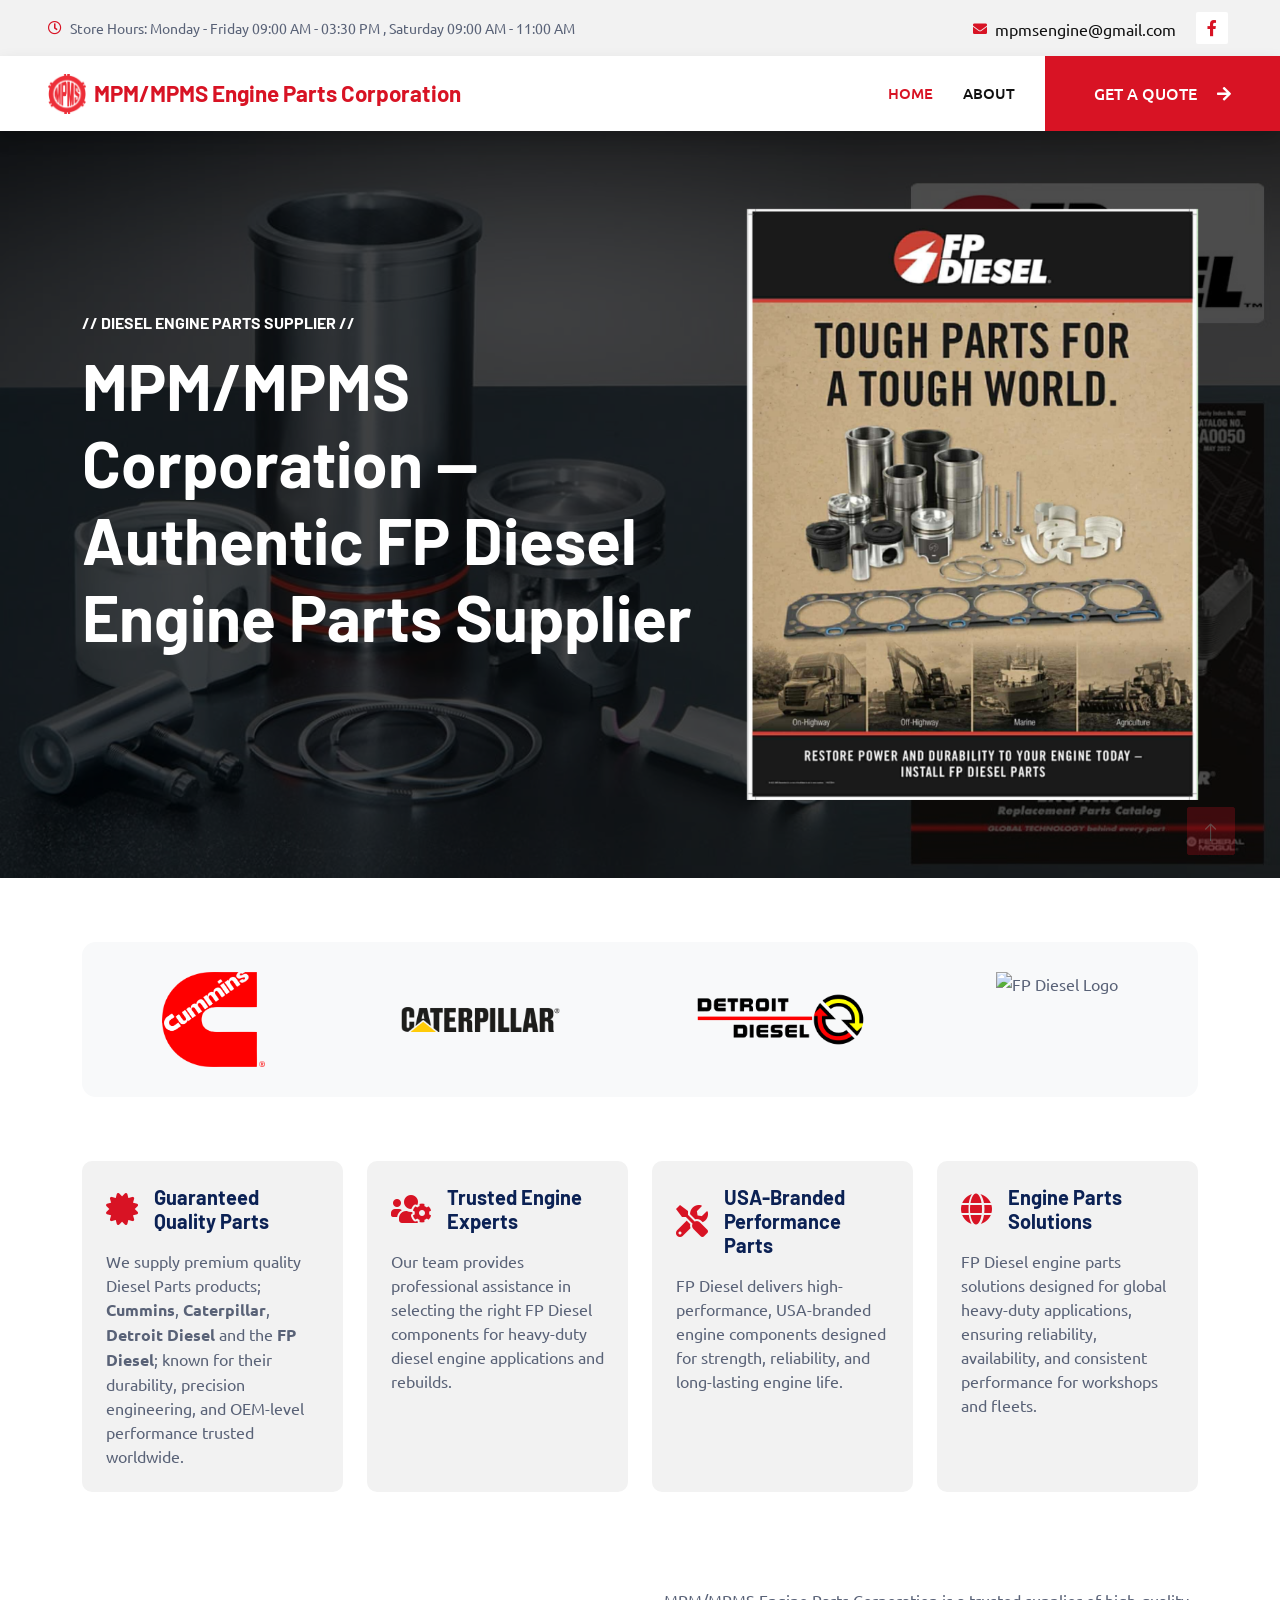
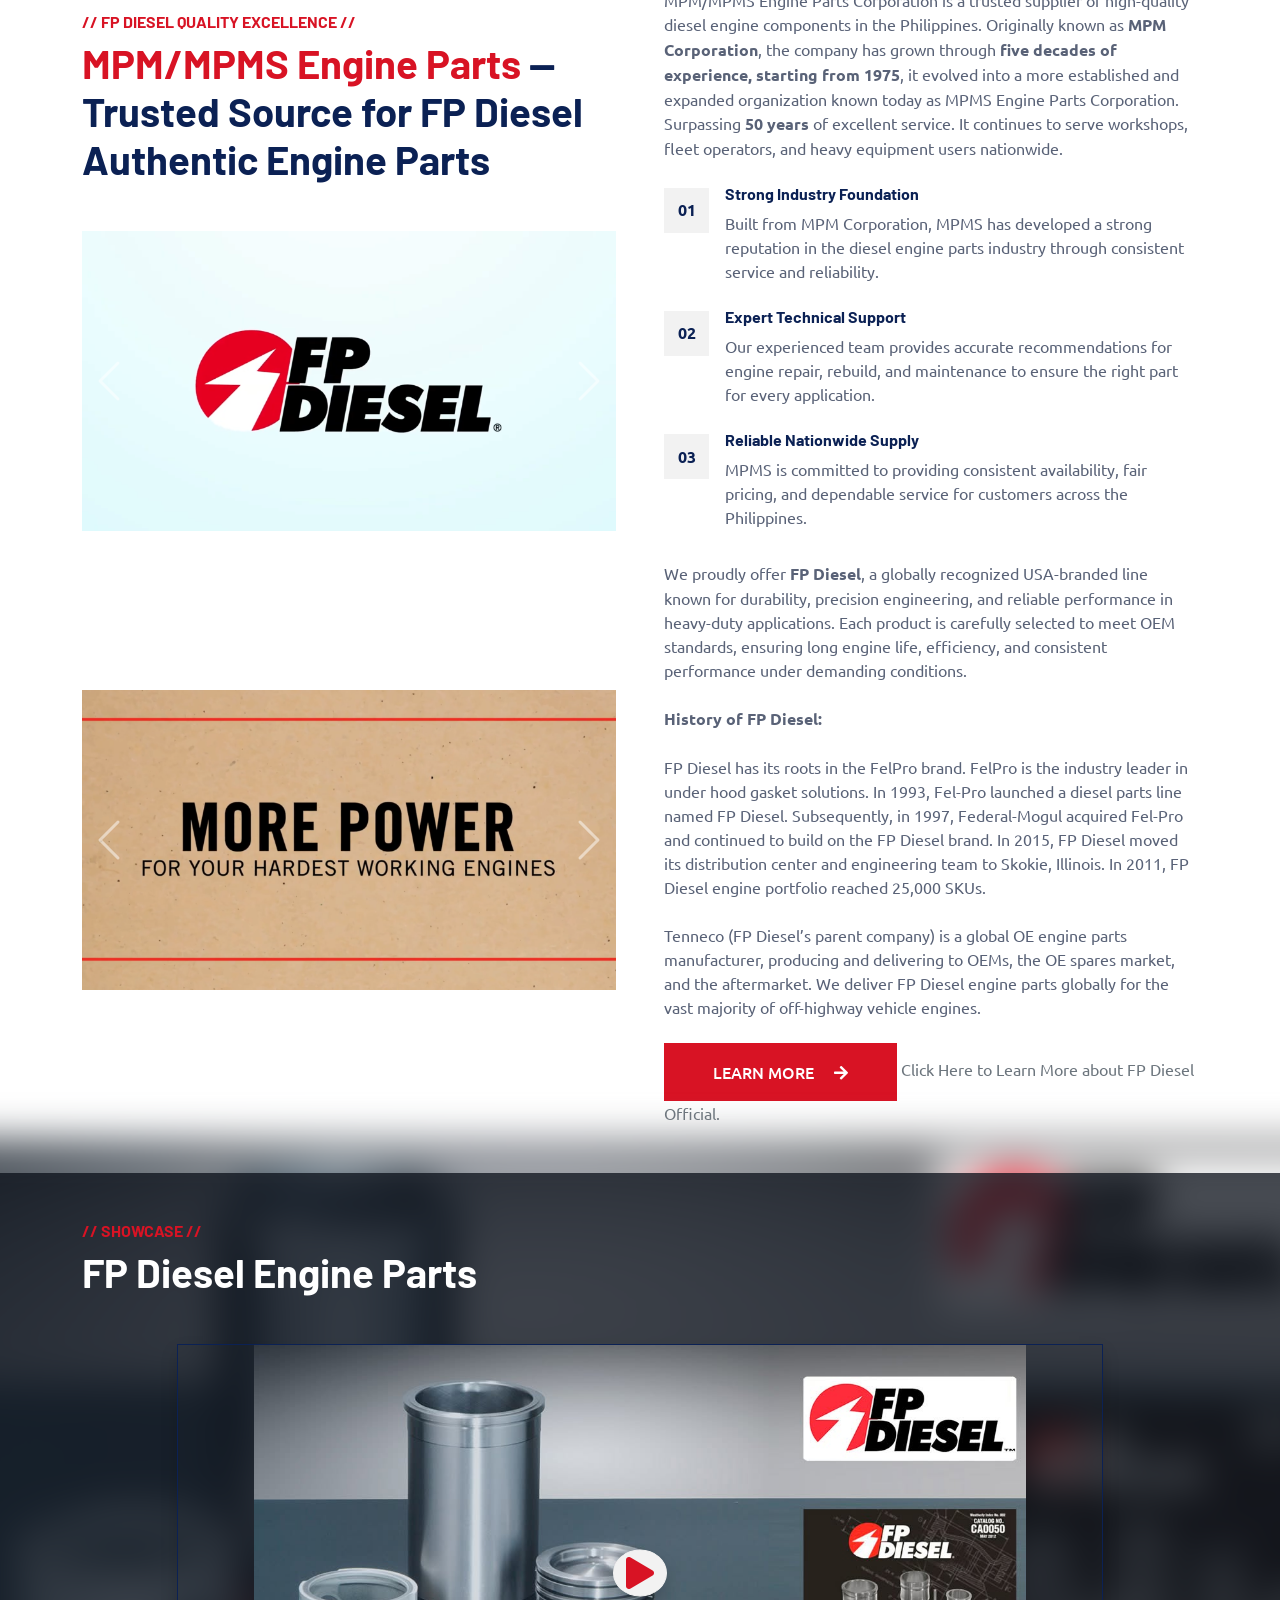
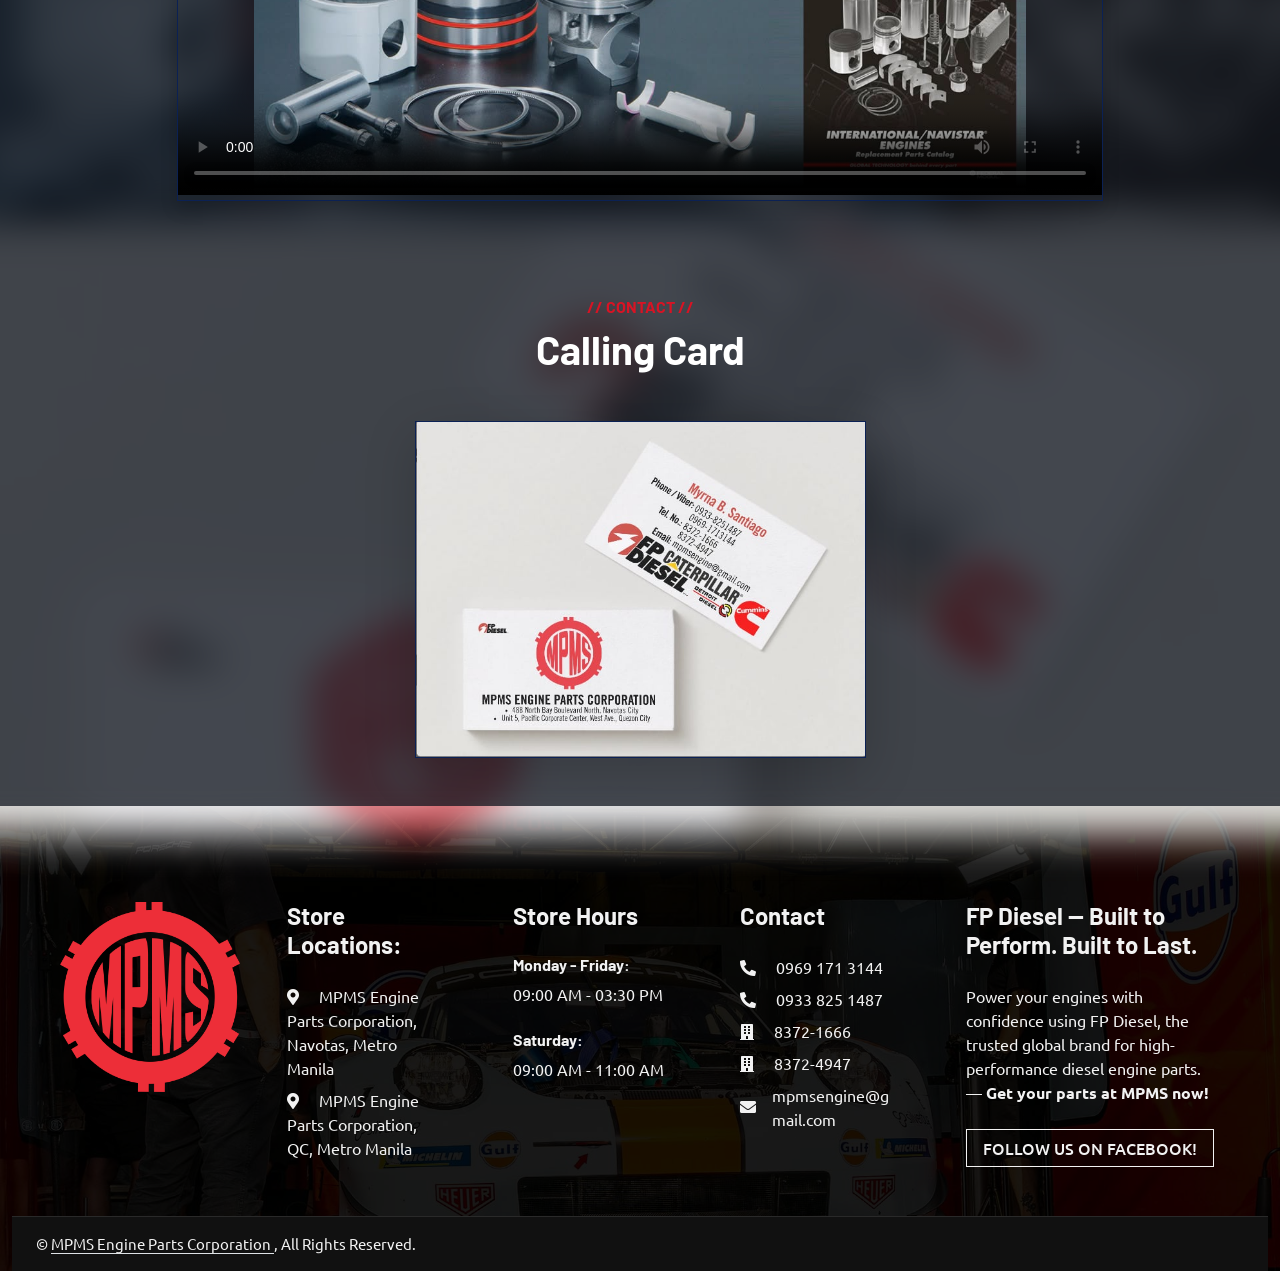
==== commit 0b28d65e: "main" ====
--- a/index.html
+++ b/index.html
@@ -246,58 +246,186 @@
 </div>
 <!-- Carousel End -->
 
+<!-- LOGO STRIP START -->
+<div class="container-xxl py-3">
+    <div class="container">
+
+        <div class="logo-strip">
+
+            <div class="logo-track">
+
+                <!-- 4 LOGOS ONLY -->
+                <img src="img/Cummins.png" alt="Cummins Logo">
+                <img src="img/Caterpillar.png" alt="Caterpillar Logo">
+                <img src="img/DetroitDiesel.png" alt="Detroit Diesel Logo">
+                <img src="img/fpdiesel.png" alt="FP Diesel Logo">
+
+                <!-- MOBILE DUPLICATES ONLY -->
+                <img class="mobile-only" src="img/Cummins.png" alt="Cummins Logo">
+                <img class="mobile-only" src="img/Caterpillar.png" alt="Caterpillar Logo">
+                <img class="mobile-only" src="img/DetroitDiesel.png" alt="Detroit Diesel Logo">
+                <img class="mobile-only" src="img/fpdiesel.png" alt="FP Diesel Logo">
+
+            </div>
+
+        </div>
+
+    </div>
+</div>
+
+<style>
+
+/* OUTER STRIP */
+.logo-strip {
+    overflow: hidden;
+    background: #f8f9fa;
+    border-radius: 14px;
+
+    /* ✅ KEY FIX: balanced edge breathing space */
+    padding: 30px 80px;
+}
+
+/* DESKTOP LAYOUT */
+.logo-track {
+    display: flex;
+
+    /* ✅ FIX: spreads logos evenly across full width */
+    justify-content: space-between;
+
+    align-items: center;
+    width: 100%;
+}
+
+/* LOGOS */
+.logo-track img {
+    height: 95px;
+    width: auto;
+    object-fit: contain;
+    transition: all 0.3s ease;
+    cursor: pointer;
+}
+
+/* HOVER GLOW */
+.logo-track img:hover {
+    transform: scale(1.12);
+    filter: drop-shadow(0 0 12px rgba(0, 140, 255, 0.75))
+            drop-shadow(0 0 22px rgba(0, 140, 255, 0.45));
+}
+
+/* HIDE DUPLICATES ON DESKTOP */
+.mobile-only {
+    display: none;
+}
+
+/* =========================
+   MOBILE SCROLL MODE
+========================= */
+@media (max-width: 768px) {
+
+    .logo-strip {
+        padding: 18px 10px;
+    }
+
+    .logo-track {
+        justify-content: flex-start;
+        gap: 55px;
+        width: max-content;
+        animation: scrollLogos 18s linear infinite;
+    }
+
+    .logo-track img {
+        height: 70px;
+    }
+
+    .mobile-only {
+        display: inline-block;
+    }
+
+    @keyframes scrollLogos {
+        0% { transform: translateX(0); }
+        100% { transform: translateX(-50%); }
+    }
+}
+
+</style>
+<!-- LOGO STRIP END -->
 
 <!-- Service Start -->
 <div class="container-xxl py-5">
     <div class="container">
+
         <div class="row g-4">
 
             <!-- SERVICE 1 -->
-            <div class="col-lg-4 col-md-6 wow fadeInUp" data-wow-delay="0.1s">
-                <div class="d-flex bg-light py-5 px-4 service-card">
-                    <i class="fa fa-certificate fa-3x text-primary flex-shrink-0"></i>
-                    <div class="ps-4">
-                        <h5 class="mb-3">Guaranteed Quality Parts</h5>
-                        <p>
-                            We supply premium FP Diesel products known for their durability,
-                            precision engineering, and OEM-level performance trusted worldwide.
-                        </p>
-                        <!--<a class="text-secondary border-bottom" href="#">Learn More</a>-->
-                    </div>
+            <div class="col-12 col-md-6 col-lg-3 wow fadeInUp" data-wow-delay="0.1s">
+                <div class="bg-light p-4 service-card h-100">
+
+                    <div class="d-flex align-items-center mb-3">
+                        <i class="fa fa-certificate fa-2x text-primary me-3"></i>
+                        <h5 class="mb-0">Guaranteed Quality Parts</h5>
+                    </div>
+
+                    <p class="text-justify mb-0">
+                        We supply premium quality Diesel Parts products; <strong>Cummins</strong>, <strong>Caterpillar</strong>, <strong>Detroit Diesel</strong> and the <strong>FP Diesel</strong>; 
+                        known for their durability, precision engineering, and OEM-level performance trusted worldwide.
+                    </p>
+
                 </div>
             </div>
 
             <!-- SERVICE 2 -->
-            <div class="col-lg-4 col-md-6 wow fadeInUp" data-wow-delay="0.3s">
-                <div class="d-flex bg-light py-5 px-4 service-card">
-                    <i class="fa fa-users-cog fa-3x text-primary flex-shrink-0"></i>
-                    <div class="ps-4">
-                        <h5 class="mb-3">Trusted Engine Experts</h5>
-                        <p>
-                            Our team provides professional assistance in selecting the right FP Diesel
-                            components for heavy-duty diesel engine applications and rebuilds.
-                        </p>
-                        <!--<a class="text-secondary border-bottom" href="#">Learn More</a>-->
-                    </div>
+            <div class="col-12 col-md-6 col-lg-3 wow fadeInUp" data-wow-delay="0.2s">
+                <div class="bg-light p-4 service-card h-100">
+
+                    <div class="d-flex align-items-center mb-3">
+                        <i class="fa fa-users-cog fa-2x text-primary me-3"></i>
+                        <h5 class="mb-0">Trusted Engine Experts</h5>
+                    </div>
+
+                    <p class="text-justify mb-0">
+                        Our team provides professional assistance in selecting the right FP Diesel
+                        components for heavy-duty diesel engine applications and rebuilds.
+                    </p>
+
                 </div>
             </div>
 
             <!-- SERVICE 3 -->
-            <div class="col-lg-4 col-md-6 wow fadeInUp" data-wow-delay="0.5s">
-                <div class="d-flex bg-light py-5 px-4 service-card">
-                    <i class="fa fa-tools fa-3x text-primary flex-shrink-0"></i>
-                    <div class="ps-4">
-                        <h5 class="mb-3">USA-Branded Performance Parts</h5>
-                        <p>
-                            FP Diesel delivers high-performance, USA-branded engine components
-                            designed for strength, reliability, and long-lasting engine life.
-                        </p>
-                        <!--<a class="text-secondary border-bottom" href="#">Learn More</a>-->
-                    </div>
-                </div>
-            </div>
-
-        </div>
+            <div class="col-12 col-md-6 col-lg-3 wow fadeInUp" data-wow-delay="0.3s">
+                <div class="bg-light p-4 service-card h-100">
+
+                    <div class="d-flex align-items-center mb-3">
+                        <i class="fa fa-tools fa-2x text-primary me-3"></i>
+                        <h5 class="mb-0">USA-Branded Performance Parts</h5>
+                    </div>
+
+                    <p class="text-justify mb-0">
+                        FP Diesel delivers high-performance, USA-branded engine components
+                        designed for strength, reliability, and long-lasting engine life.
+                    </p>
+
+                </div>
+            </div>
+
+            <!-- SERVICE 4 -->
+            <div class="col-12 col-md-6 col-lg-3 wow fadeInUp" data-wow-delay="0.4s">
+                <div class="bg-light p-4 service-card h-100">
+
+                    <div class="d-flex align-items-center mb-3">
+                        <i class="fa fa-globe fa-2x text-primary me-3"></i>
+                        <h5 class="mb-0">Engine Parts Solutions</h5>
+                    </div>
+
+                    <p class="text-justify mb-0">
+                        FP Diesel engine parts solutions designed for global heavy-duty applications,
+                        ensuring reliability, availability, and consistent performance for workshops and fleets.
+                    </p>
+
+                </div>
+            </div>
+
+        </div>
+
     </div>
 </div>
 <!-- Service End -->
@@ -307,10 +435,10 @@
     <div class="container">
         <div class="row g-5 align-items-stretch">
 
-            <!-- LEFT SIDE: HEADING + CAROUSEL -->
-            <div class="col-lg-6 pt-4 d-flex flex-column" style="min-height: 600px;">
-
-                <!-- MOVED HEADING (UNCHANGED CONTENT) -->
+            <!-- LEFT SIDE -->
+            <div class="col-lg-6 pt-4 d-flex flex-column" style="min-height: 650px;">
+
+                <!-- HEADING -->
                 <div class="mb-4 wow fadeIn" data-wow-delay="0.1s">
                     <h6 class="text-primary text-uppercase">// FP Diesel Quality Excellence //</h6>
 
@@ -320,58 +448,235 @@
                     </h1>
                 </div>
 
-                <!-- IMAGE CAROUSEL -->
-                <div class="position-relative w-100 flex-grow-1 wow fadeIn" data-wow-delay="0.2s">
-
-                    <div id="mpmsAboutCarousel" class="carousel slide h-100" data-bs-ride="carousel">
-
-                        <div class="carousel-inner h-100">
-
-                            <div class="carousel-item active h-100">
-                                <img src="img/ForRepair.jpg"
-                                     class="d-block w-100 h-100"
-                                     style="object-fit: contain; object-position: center; background-color: #fff;"
-                                     alt="Tough Parts">
-                            </div>
-
-                            <div class="carousel-item h-100">
-                                <img src="img/ToughParts.jpg"
-                                     class="d-block w-100 h-100"
-                                     style="object-fit: contain; object-position: center; background-color: #fff;"
-                                     alt="Repair Kit">
-                            </div>
-
-                        </div>
-
-                        <!-- CONTROLS -->
+                <!-- ===================== -->
+                <!-- CAROUSEL 1 (MAIN) -->
+                <!-- ===================== -->
+                <div class="position-relative w-100 mb-4 wow fadeIn" data-wow-delay="0.2s">
+
+                    <div id="carouselMain"
+                         class="carousel slide"
+                         data-bs-ride="carousel">
+
+                        <div class="carousel-inner">
+
+                            <div class="carousel-item active">
+                                <img src="img/FPDiesel.png"
+                                     class="d-block w-100"
+                                     style="max-height:350px; object-fit:contain; background:#fff;"
+                                     alt="FP Diesel Main Brand">
+                            </div>
+
+                            <div class="carousel-item">
+                                <img src="img/Parts.png"
+                                     class="d-block w-100"
+                                     style="max-height:350px; object-fit:contain; background:#fff;"
+                                     alt="Engine Parts Overview">
+                            </div>
+
+                            <div class="carousel-item">
+                                <img src="img/ML7tmHeadGaskets.png"
+                                     class="d-block w-100"
+                                     style="max-height:350px; object-fit:contain; background:#fff;"
+                                     alt="Head Gaskets">
+                            </div>
+                            <div class="carousel-item h-100">
+                                <img src="img/PowerforgedPistons.png"
+                                     class="d-block w-100 h-100"
+                                     style="object-fit:contain; background:#fff;"
+                                     alt="Powerforged Pistons">
+                            </div>
+
+                            <div class="carousel-item h-100">
+                                <img src="img/EnginePartsAndKitsForCommercialEngines.png"
+                                     class="d-block w-100 h-100"
+                                     style="object-fit:contain; background:#fff;"
+                                     alt="Commercial Engine Kits">
+                            </div>
+
+                            <div class="carousel-item h-100">
+                                <img src="img/ToughWorld.png"
+                                     class="d-block w-100 h-100"
+                                     style="object-fit:contain; background:#fff;"
+                                     alt="Tough World Performance">
+                            </div>
+                            <div class="carousel-item h-100">
+                                <img src="img/Tensof1000sOfReplacementEngineParts.png"
+                                     class="d-block w-100 h-100"
+                                     style="object-fit:contain; background:#fff;"
+                                     alt="1000s of Replacement Parts">
+                            </div>
+
+                            <div class="carousel-item h-100">
+                                <img src="img/Pistons.png"
+                                     class="d-block w-100 h-100"
+                                     style="object-fit:contain; background:#fff;"
+                                     alt="Pistons">
+                            </div>
+
+                            <div class="carousel-item h-100">
+                                <img src="img/PistonRings.png"
+                                     class="d-block w-100 h-100"
+                                     style="object-fit:contain; background:#fff;"
+                                     alt="Piston Rings">
+                            </div>
+                            <div class="carousel-item h-100">
+                                <img src="img/CylinderLiners.png"
+                                     class="d-block w-100 h-100"
+                                     style="object-fit:contain; background:#fff;"
+                                     alt="Cylinder Liners">
+                            </div>
+
+                            <div class="carousel-item h-100">
+                                <img src="img/Bearings.png"
+                                     class="d-block w-100 h-100"
+                                     style="object-fit:contain; background:#fff;"
+                                     alt="Bearings">
+                            </div>
+
+                            <div class="carousel-item h-100">
+                                <img src="img/HeadGasketsAndSets.png"
+                                     class="d-block w-100 h-100"
+                                     style="object-fit:contain; background:#fff;"
+                                     alt="HeadGaskets and Sets">
+                            </div>
+                            <div class="carousel-item h-100">
+                                <img src="img/ValvesAndValvetrainComponents.png"
+                                     class="d-block w-100 h-100"
+                                     style="object-fit:contain; background:#fff;"
+                                     alt="Valves and Valvetrain Components">
+                            </div>
+
+                            <div class="carousel-item h-100">
+                                <img src="img/InFrameAndOverhaulKits.png"
+                                     class="d-block w-100 h-100"
+                                     style="object-fit:contain; background:#fff;"
+                                     alt="Overhauling Kits">
+                            </div>
+
+                            <div class="carousel-item h-100">
+                                <img src="img/CrankshaftSeals.png"
+                                     class="d-block w-100 h-100"
+                                     style="object-fit:contain; background:#fff;"
+                                     alt="Crankshaft Seals">
+                            </div>
+                        </div>
+
                         <button class="carousel-control-prev" type="button"
-                                data-bs-target="#mpmsAboutCarousel" data-bs-slide="prev">
+                                data-bs-target="#carouselMain" data-bs-slide="prev">
                             <span class="carousel-control-prev-icon"></span>
                         </button>
 
                         <button class="carousel-control-next" type="button"
-                                data-bs-target="#mpmsAboutCarousel" data-bs-slide="next">
+                                data-bs-target="#carouselMain" data-bs-slide="next">
                             <span class="carousel-control-next-icon"></span>
                         </button>
 
                     </div>
-
-                    <!-- FP DIESEL QUALITY LABEL (RESTORED) -->
+                </div>
+
+                <!-- ===================== -->
+                <!-- CAROUSEL 2 (PARTS / INDUSTRY) -->
+                <!-- ===================== -->
+                <div class="position-relative w-100 flex-grow-1 wow fadeIn" data-wow-delay="0.3s">
+
+                    <div id="carouselSecondary"
+                         class="carousel slide h-100"
+                         data-bs-ride="carousel">
+
+                        <div class="carousel-inner h-100">
+
+                            <div class="carousel-item active h-100">
+                                <img src="img/MorePower.png"
+                                     class="d-block w-100 h-100"
+                                     style="object-fit:contain; background:#fff;"
+                                     alt="More Power FP">
+                            </div>
+
+                            <div class="carousel-item h-100">
+                                <img src="img/Slogan.png"
+                                     class="d-block w-100 h-100"
+                                     style="object-fit:contain; background:#fff;"
+                                     alt="FP Slogan">
+                            </div>
+
+                            <div class="carousel-item h-100">
+                                <img src="img/RestorePerformance.png"
+                                     class="d-block w-100 h-100"
+                                     style="object-fit:contain; background:#fff;"
+                                     alt="Restore Performance">
+                            </div>
+
+                            <div class="carousel-item h-100">
+                                <img src="img/SealingSolution.png"
+                                     class="d-block w-100 h-100"
+                                     style="object-fit:contain; background:#fff;"
+                                     alt="Sealing Solution">
+                            </div>
+                            <div class="carousel-item h-100">
+                                <img src="img/Agricultural.png"
+                                     class="d-block w-100 h-100"
+                                     style="object-fit:contain; background:#fff;"
+                                     alt="Agricultural Use">
+                            </div>
+
+                            <div class="carousel-item h-100">
+                                <img src="img/Mining.png"
+                                     class="d-block w-100 h-100"
+                                     style="object-fit:contain; background:#fff;"
+                                     alt="Mining Use">
+                            </div>
+
+                            <div class="carousel-item h-100">
+                                <img src="img/Industrial.png"
+                                     class="d-block w-100 h-100"
+                                     style="object-fit:contain; background:#fff;"
+                                     alt="Industrial Use">
+                            </div>
+                            <div class="carousel-item h-100">
+                                <img src="img/Marine.png"
+                                     class="d-block w-100 h-100"
+                                     style="object-fit:contain; background:#fff;"
+                                     alt="Marine Use">
+                            </div>
+
+                            <div class="carousel-item h-100">
+                                <img src="img/MediumAndHeavyDutyTruck.png"
+                                     class="d-block w-100 h-100"
+                                     style="object-fit:contain; background:#fff;"
+                                     alt="Medium and Heavy Duty Truck">
+                            </div>
+                        </div>
+
+                        <button class="carousel-control-prev" type="button"
+                                data-bs-target="#carouselSecondary" data-bs-slide="prev">
+                            <span class="carousel-control-prev-icon"></span>
+                        </button>
+
+                        <button class="carousel-control-next" type="button"
+                                data-bs-target="#carouselSecondary" data-bs-slide="next">
+                            <span class="carousel-control-next-icon"></span>
+                        </button>
+
+                    </div>
+
+                    <!-- LABEL
                     <div class="position-absolute top-0 end-0 mt-n4 me-n4 py-4 px-5"
                          style="background: rgba(0,0,0,.5); z-index: 10;">
                         <h1 class="display-4 text-white mb-0">FP</h1>
                         <h4 class="text-white">Diesel Quality</h4>
                     </div>
-
-                </div>
-            </div>
-
-            <!-- RIGHT SIDE: CONTENT (UNCHANGED) -->
+                -->
+                </div>
+            </div>
+
+            <!-- ===================== -->
+            <!-- RIGHT SIDE (UNCHANGED EXACT COPY) -->
+            <!-- ===================== -->
             <div class="col-lg-6">
 
                 <p class="mb-4">
                     MPM/MPMS Engine Parts Corporation is a trusted supplier of high-quality diesel engine components in the Philippines.
-                    Originally known as <strong>MPM Corporation</strong>, the company has grown through <strong>five decades of experience, 
+                    Originally known as <strong>MPM Corporation</strong>, the company has grown through <strong>five decades of experience,
                     starting from 1975</strong>, it evolved into a more established and expanded organization known today as MPMS Engine Parts Corporation.
                     Surpassing <strong>50 years</strong> of excellent service. It continues to serve workshops, fleet operators, and heavy equipment users nationwide.
                 </p>
@@ -448,9 +753,6 @@
                     the OE spares market, and the aftermarket. We deliver FP Diesel engine parts globally for the vast majority of
                     off-highway vehicle engines.
                 </p>
-
-                <div class="d-flex align-items-center flex-wrap gap-3">
-
                     <a href="https://thefpdiesel.com/"
                        target="_blank"
                        class="btn btn-primary py-3 px-5">
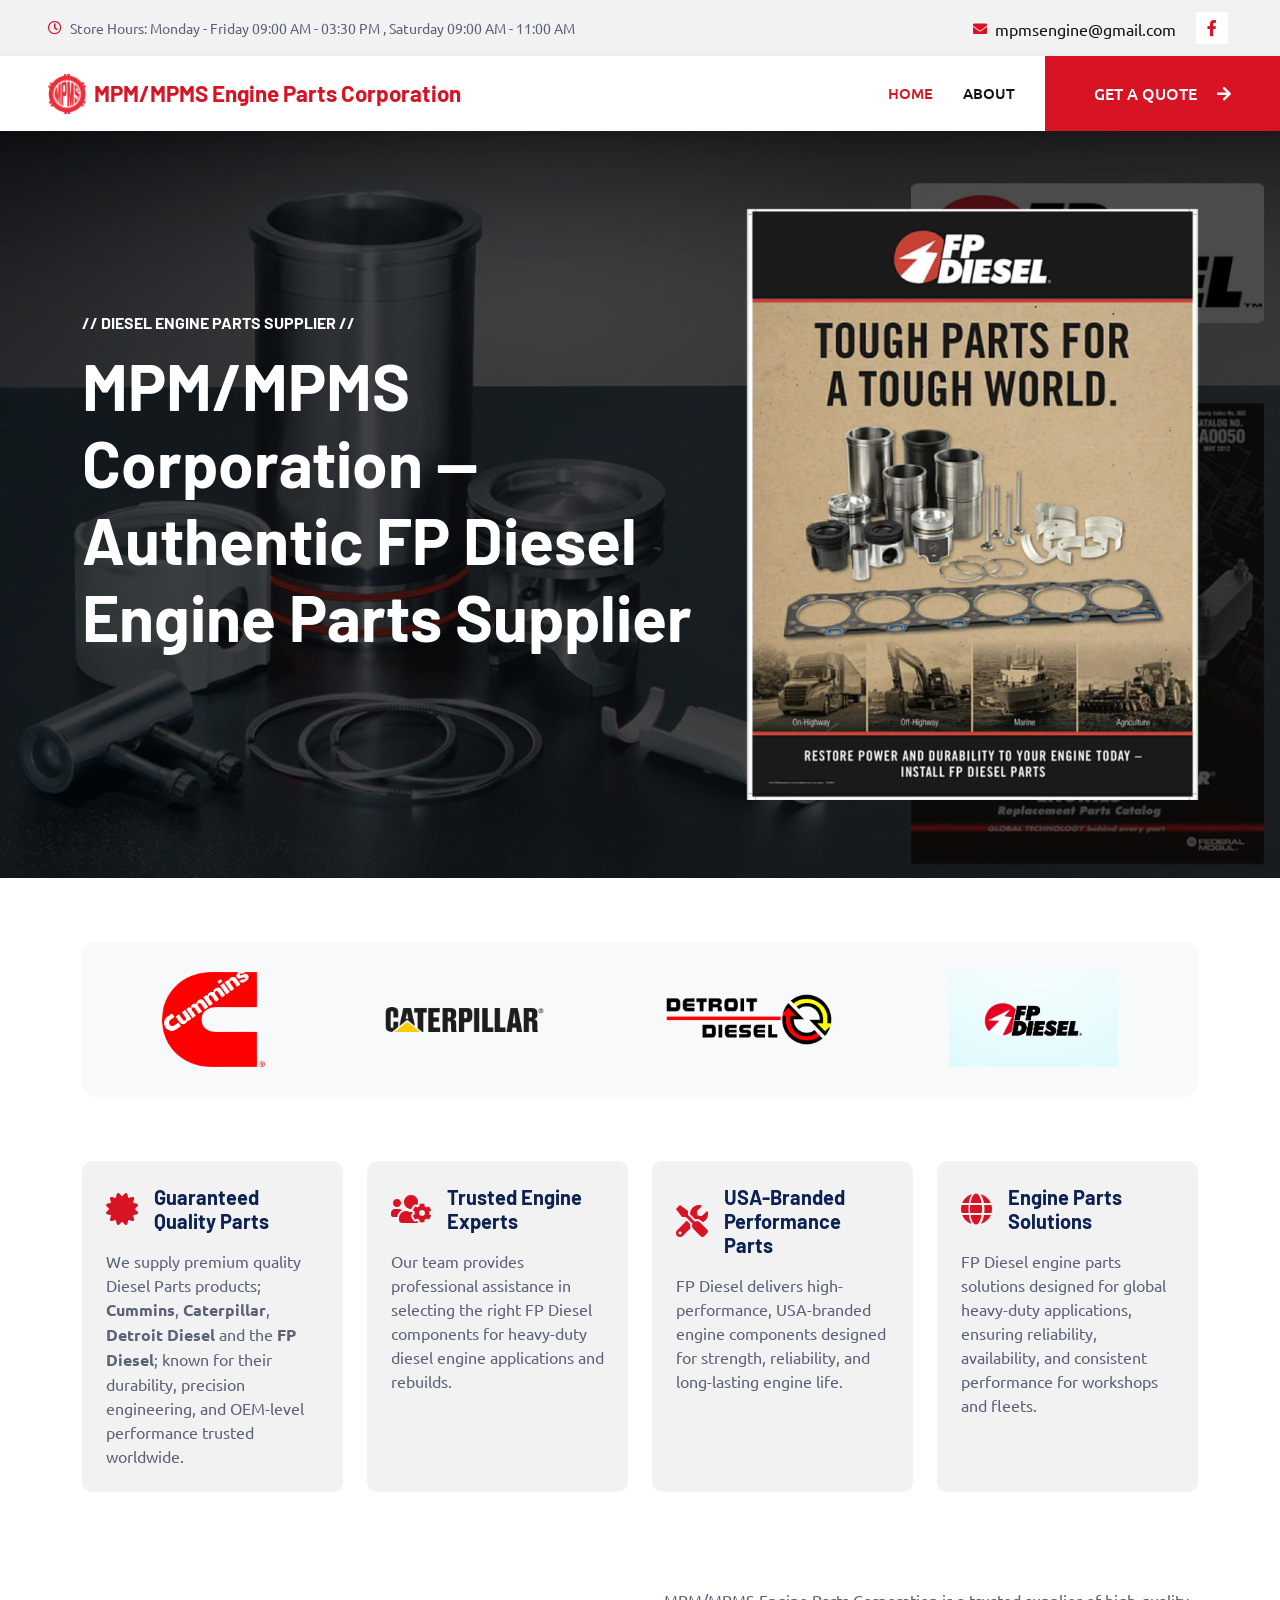
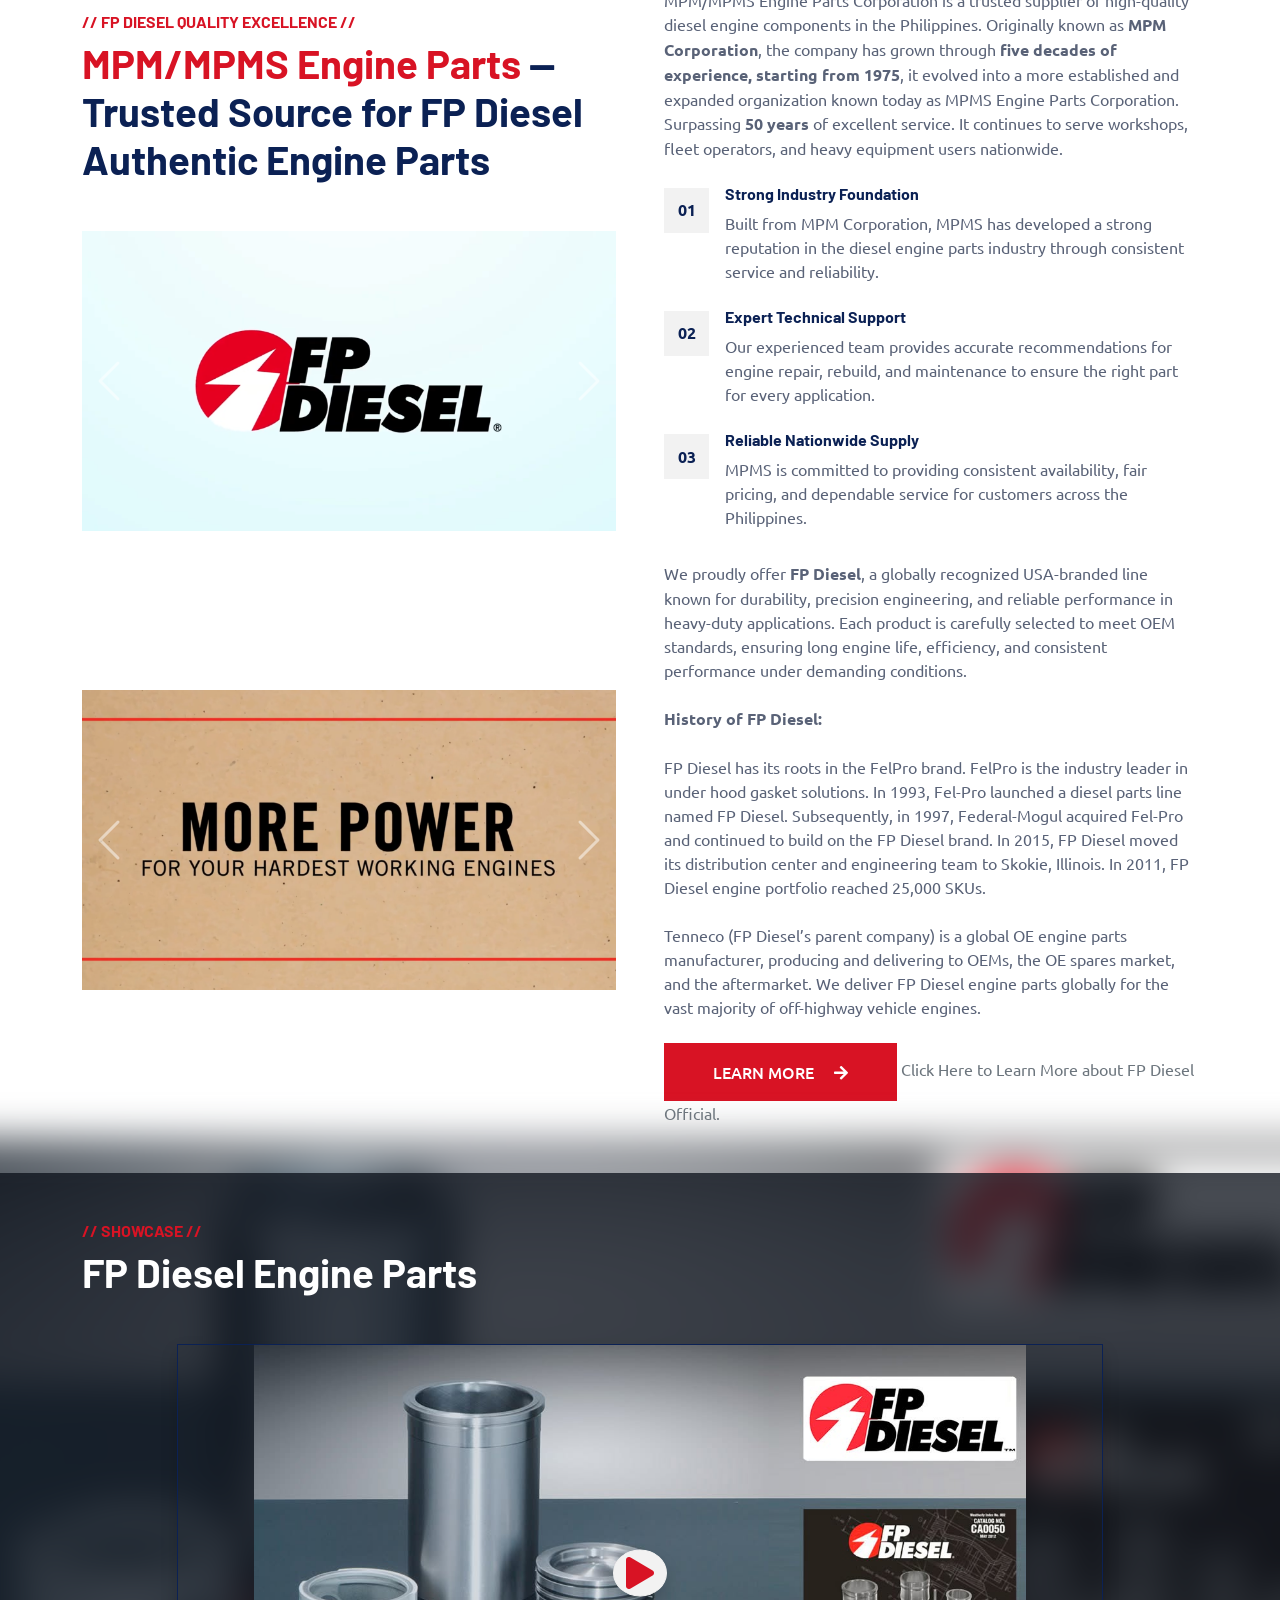
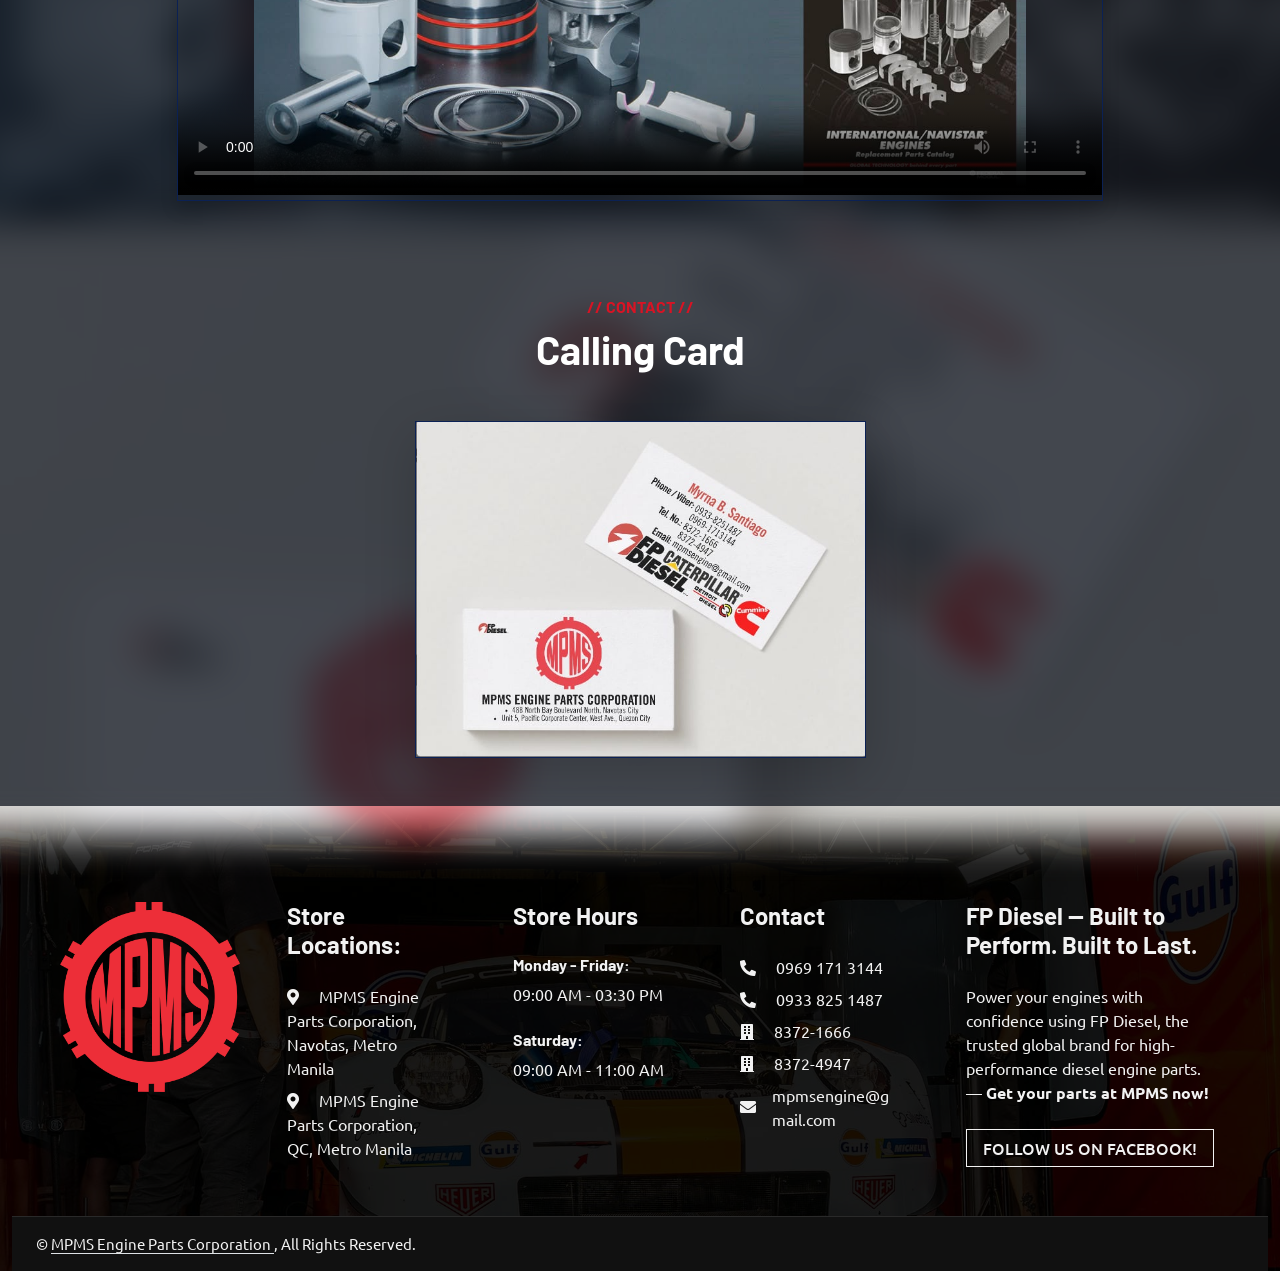
==== commit 43154774: "fixx" ====
--- a/index.html
+++ b/index.html
@@ -258,7 +258,7 @@
                 <img src="img/Cummins.png" alt="Cummins Logo">
                 <img src="img/Caterpillar.png" alt="Caterpillar Logo">
                 <img src="img/DetroitDiesel.png" alt="Detroit Diesel Logo">
-                <img src="img/fpdiesel.png" alt="FP Diesel Logo">
+                <img src="img/FPDiesel.png" alt="FP Diesel Logo">
 
                 <!-- MOBILE DUPLICATES ONLY -->
                 <img class="mobile-only" src="img/Cummins.png" alt="Cummins Logo">
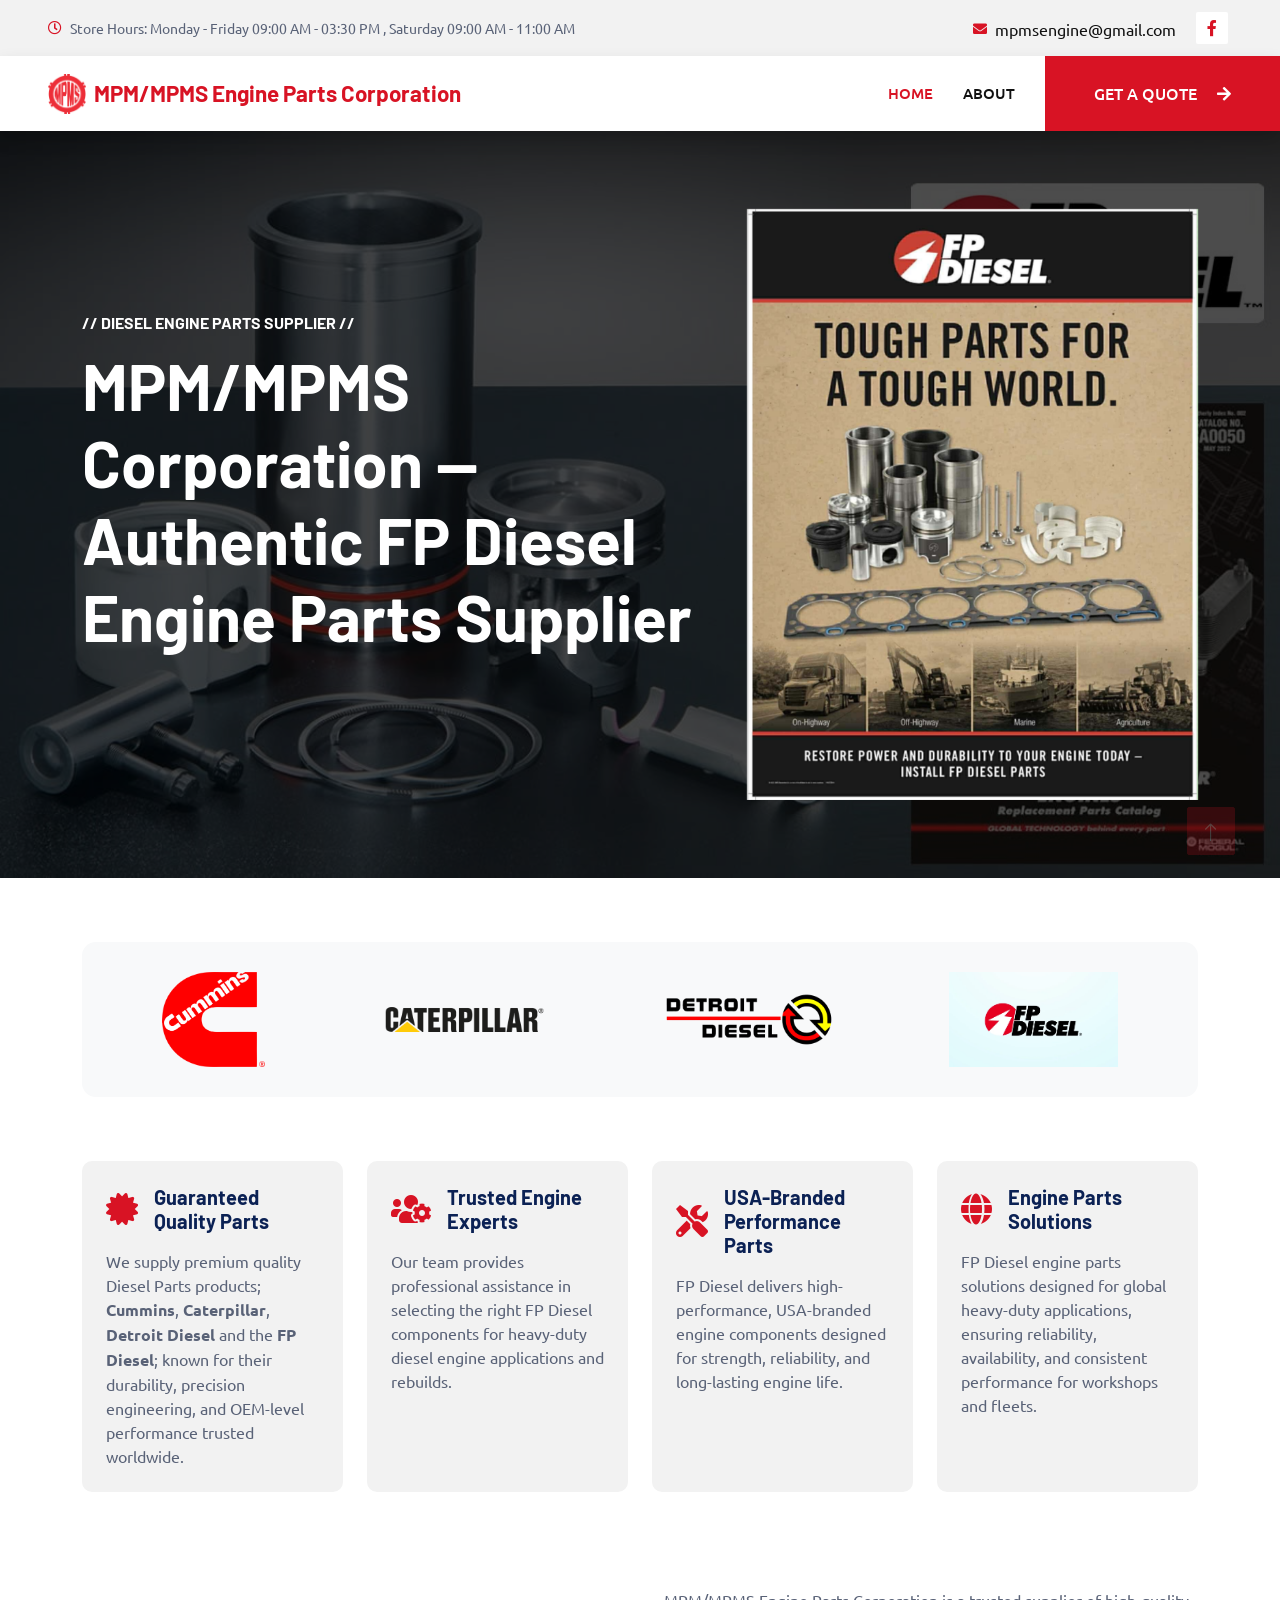
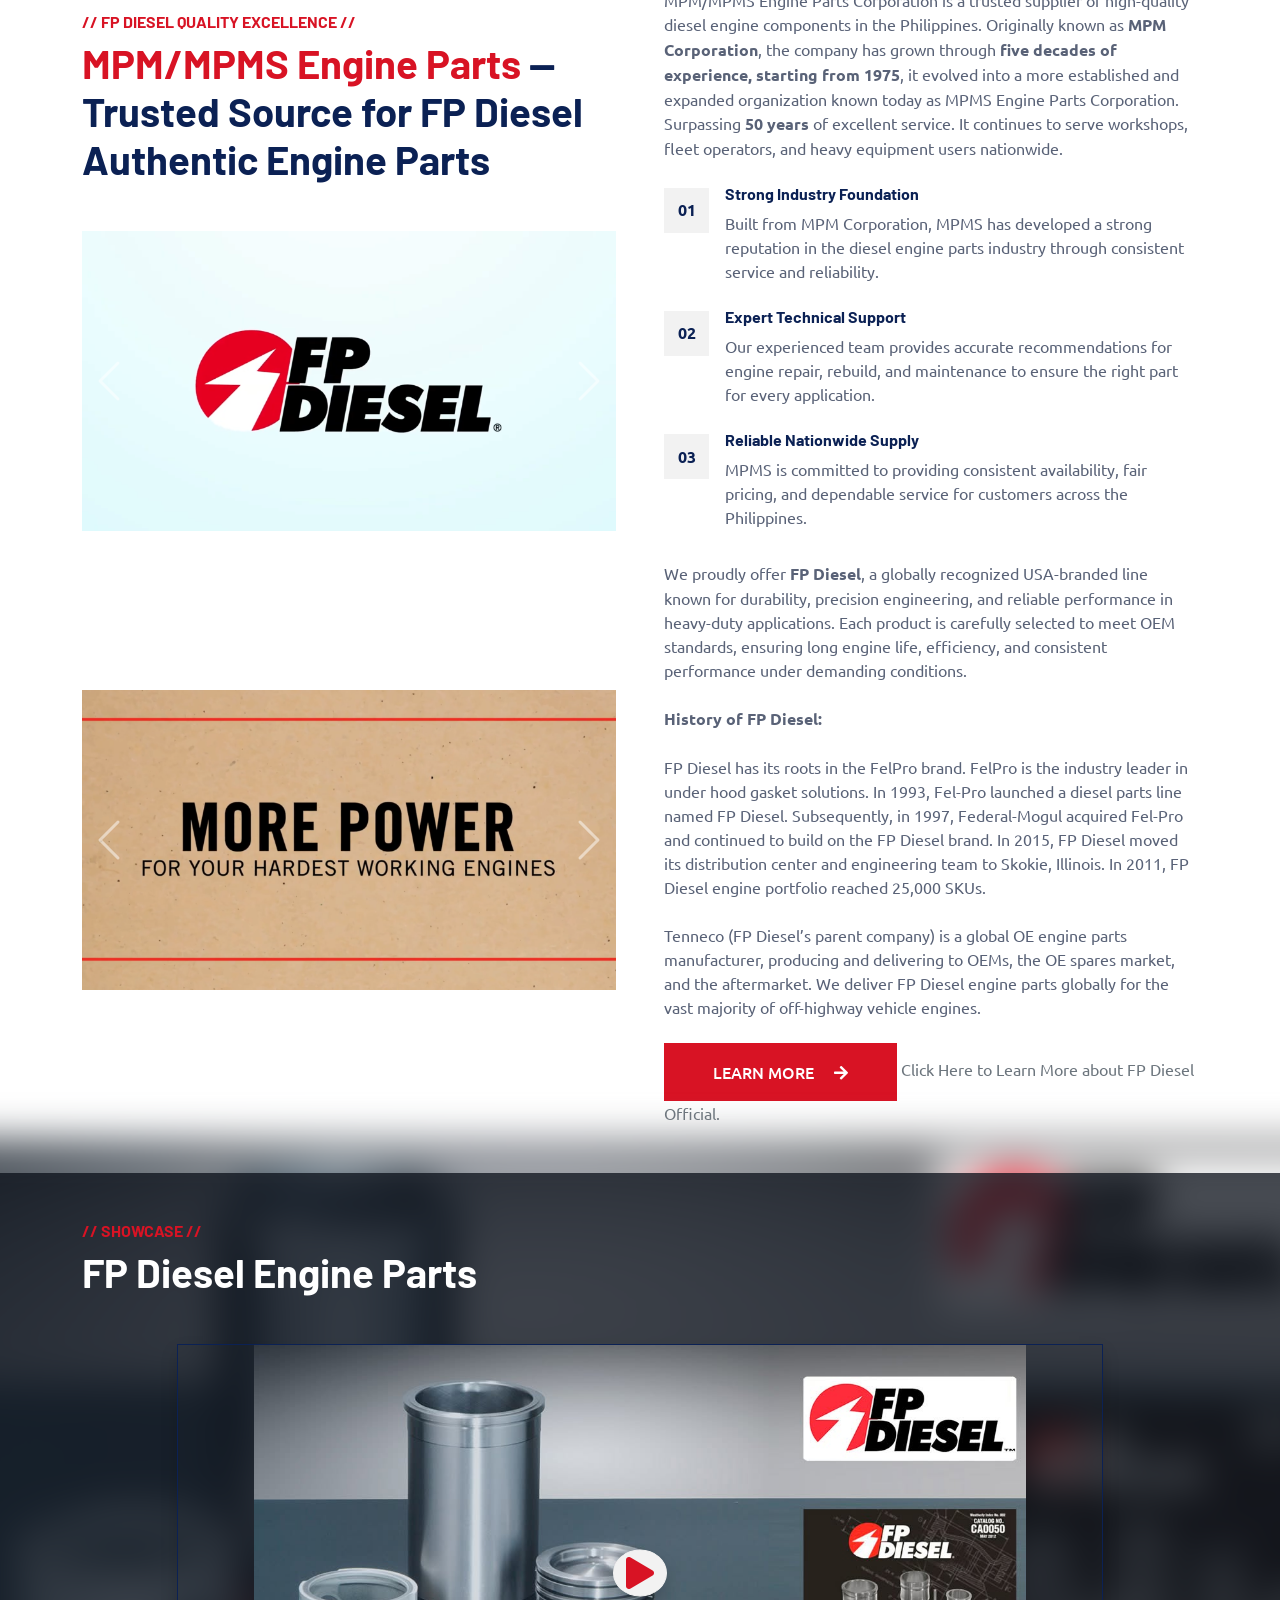
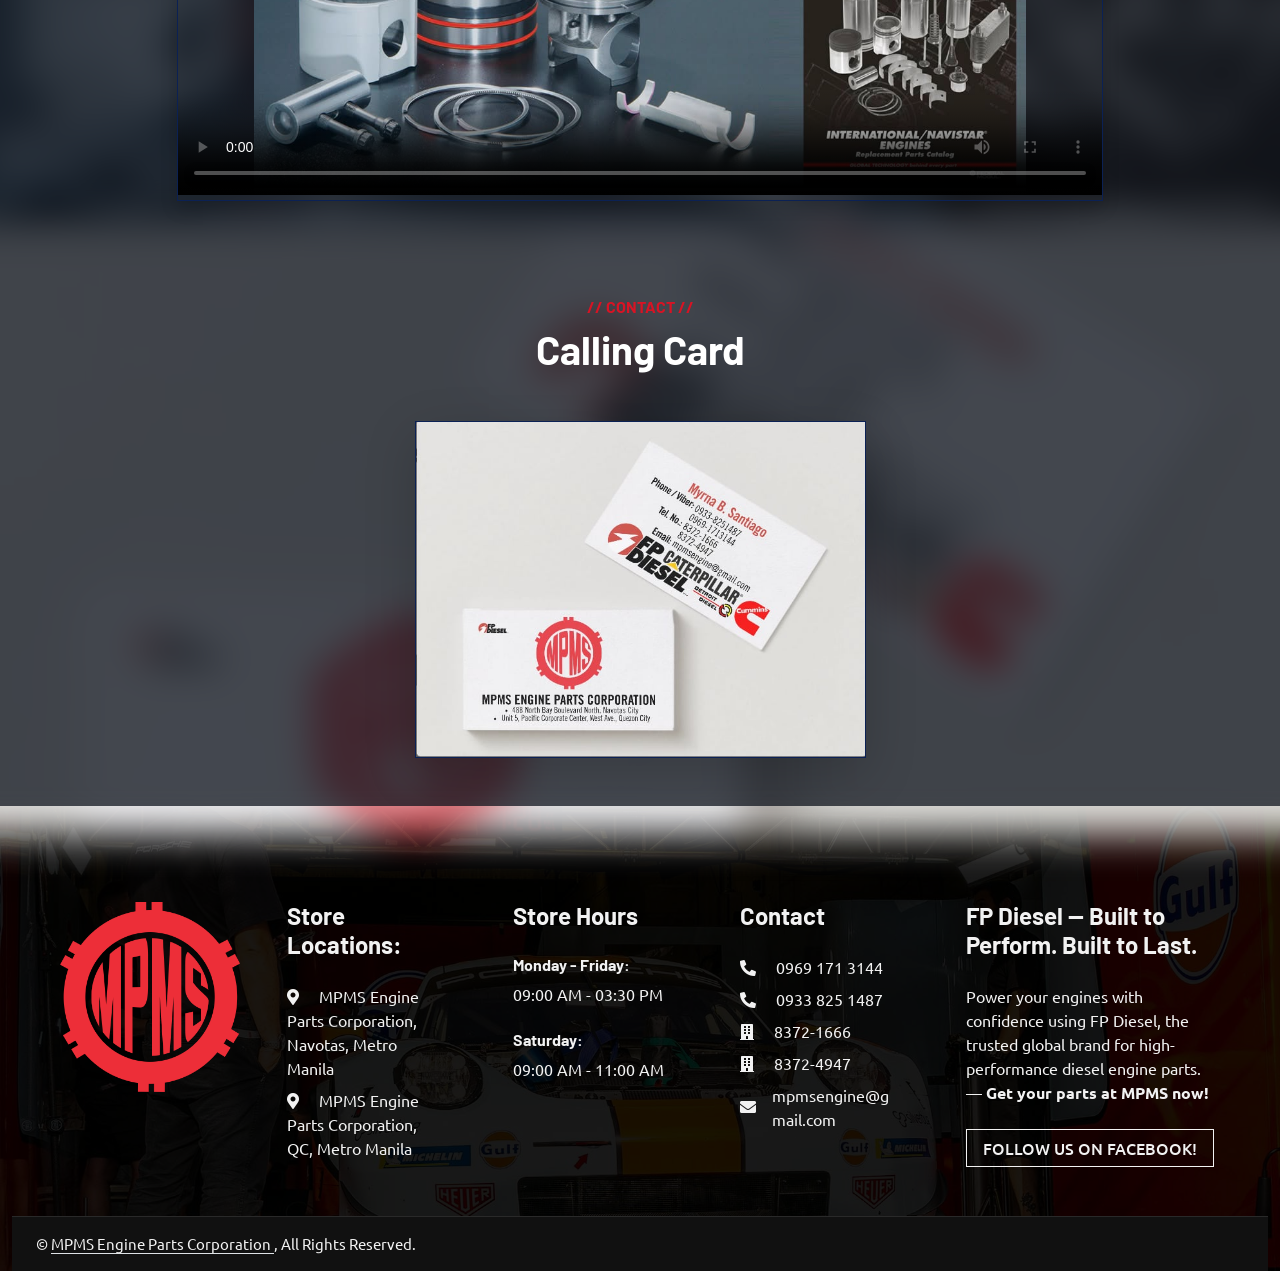
==== commit 365df265: "fixed" ====
--- a/index.html
+++ b/index.html
@@ -264,7 +264,7 @@
                 <img class="mobile-only" src="img/Cummins.png" alt="Cummins Logo">
                 <img class="mobile-only" src="img/Caterpillar.png" alt="Caterpillar Logo">
                 <img class="mobile-only" src="img/DetroitDiesel.png" alt="Detroit Diesel Logo">
-                <img class="mobile-only" src="img/fpdiesel.png" alt="FP Diesel Logo">
+                <img class="mobile-only" src="img/FPDiesel.png" alt="FP Diesel Logo">
 
             </div>
 
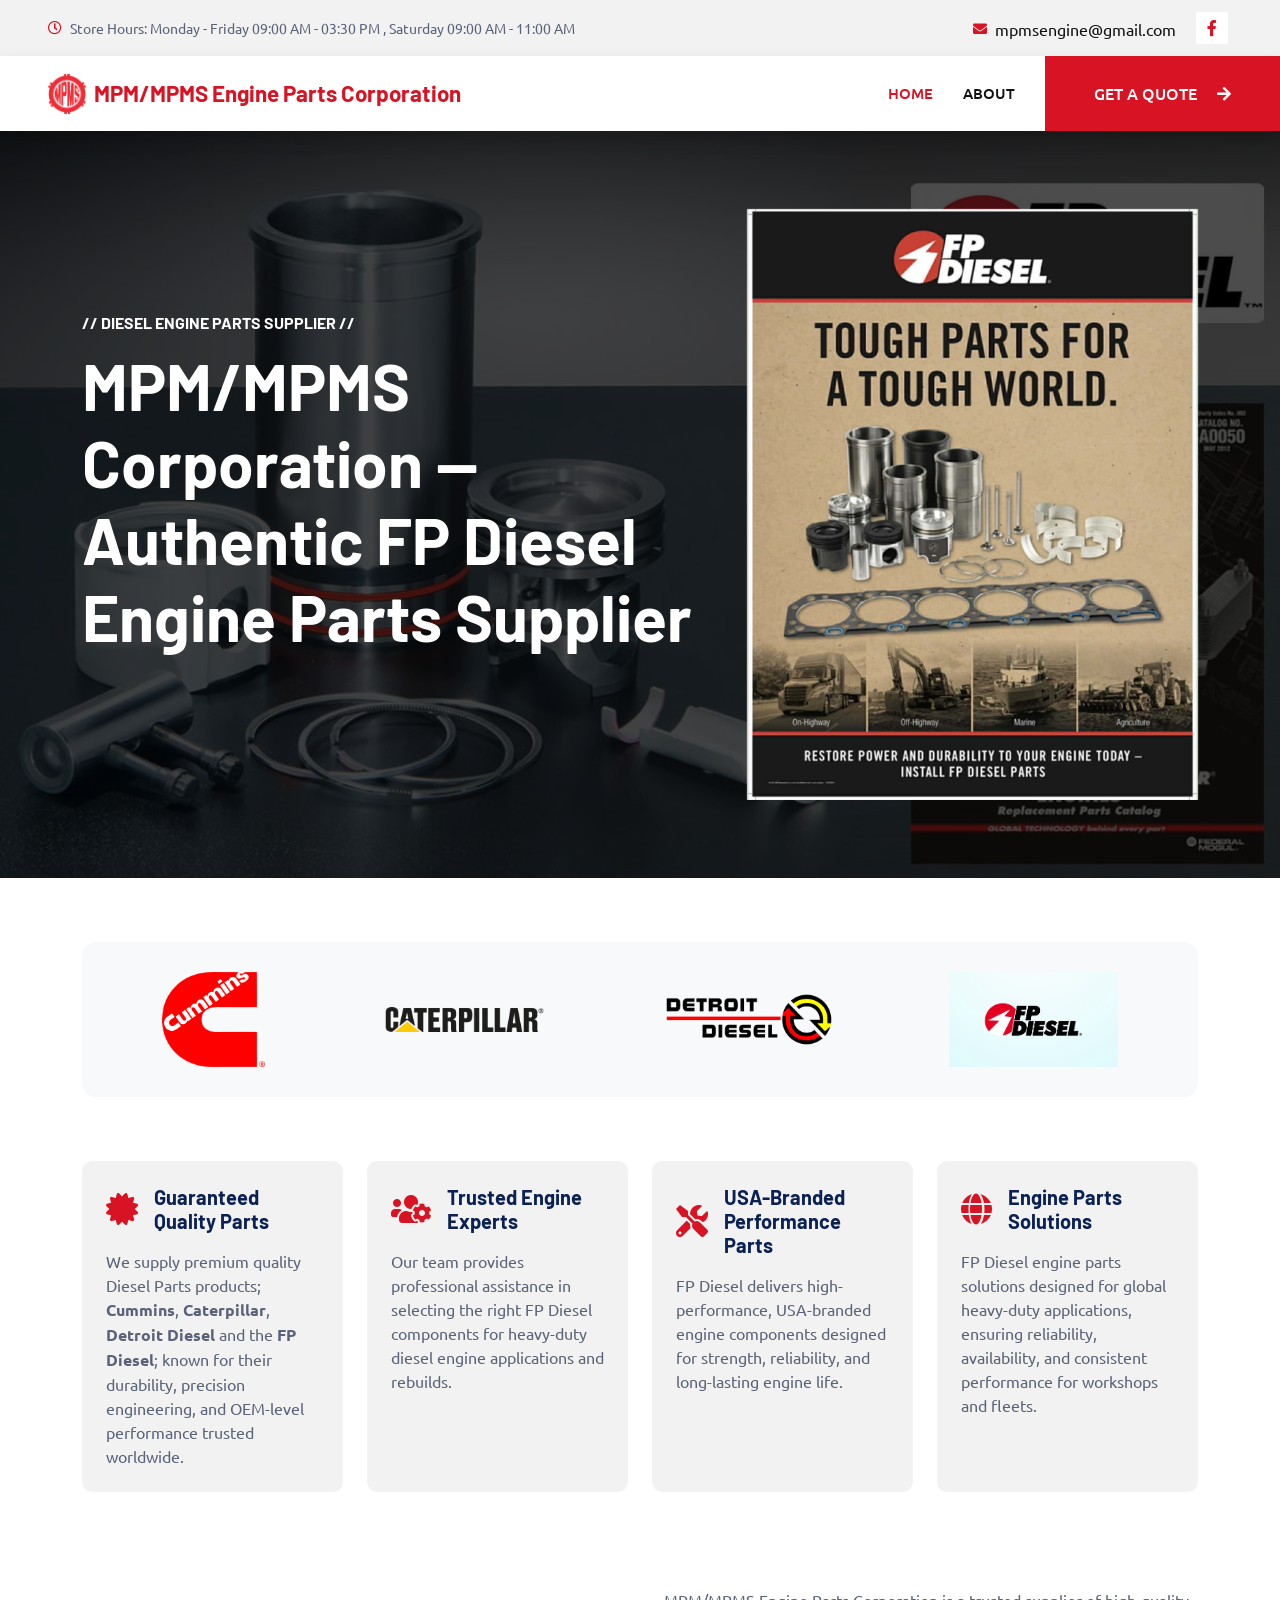
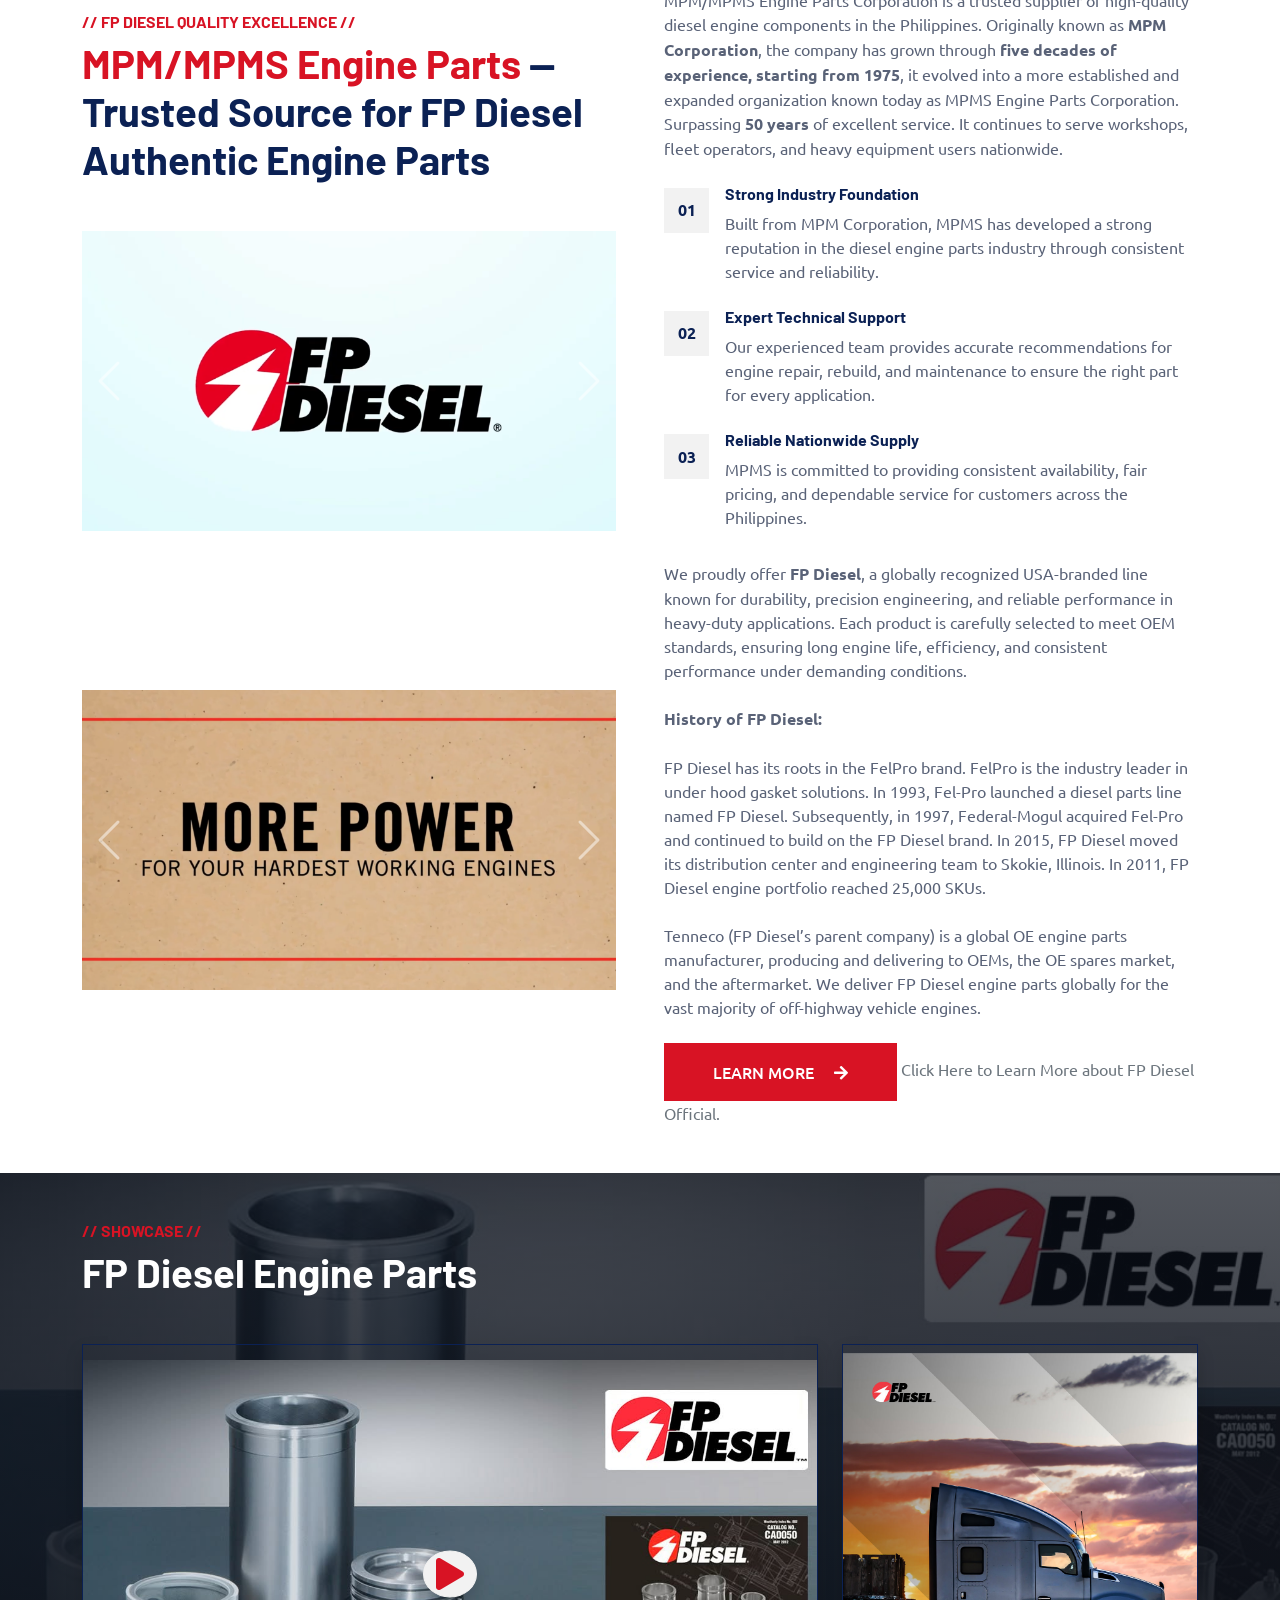
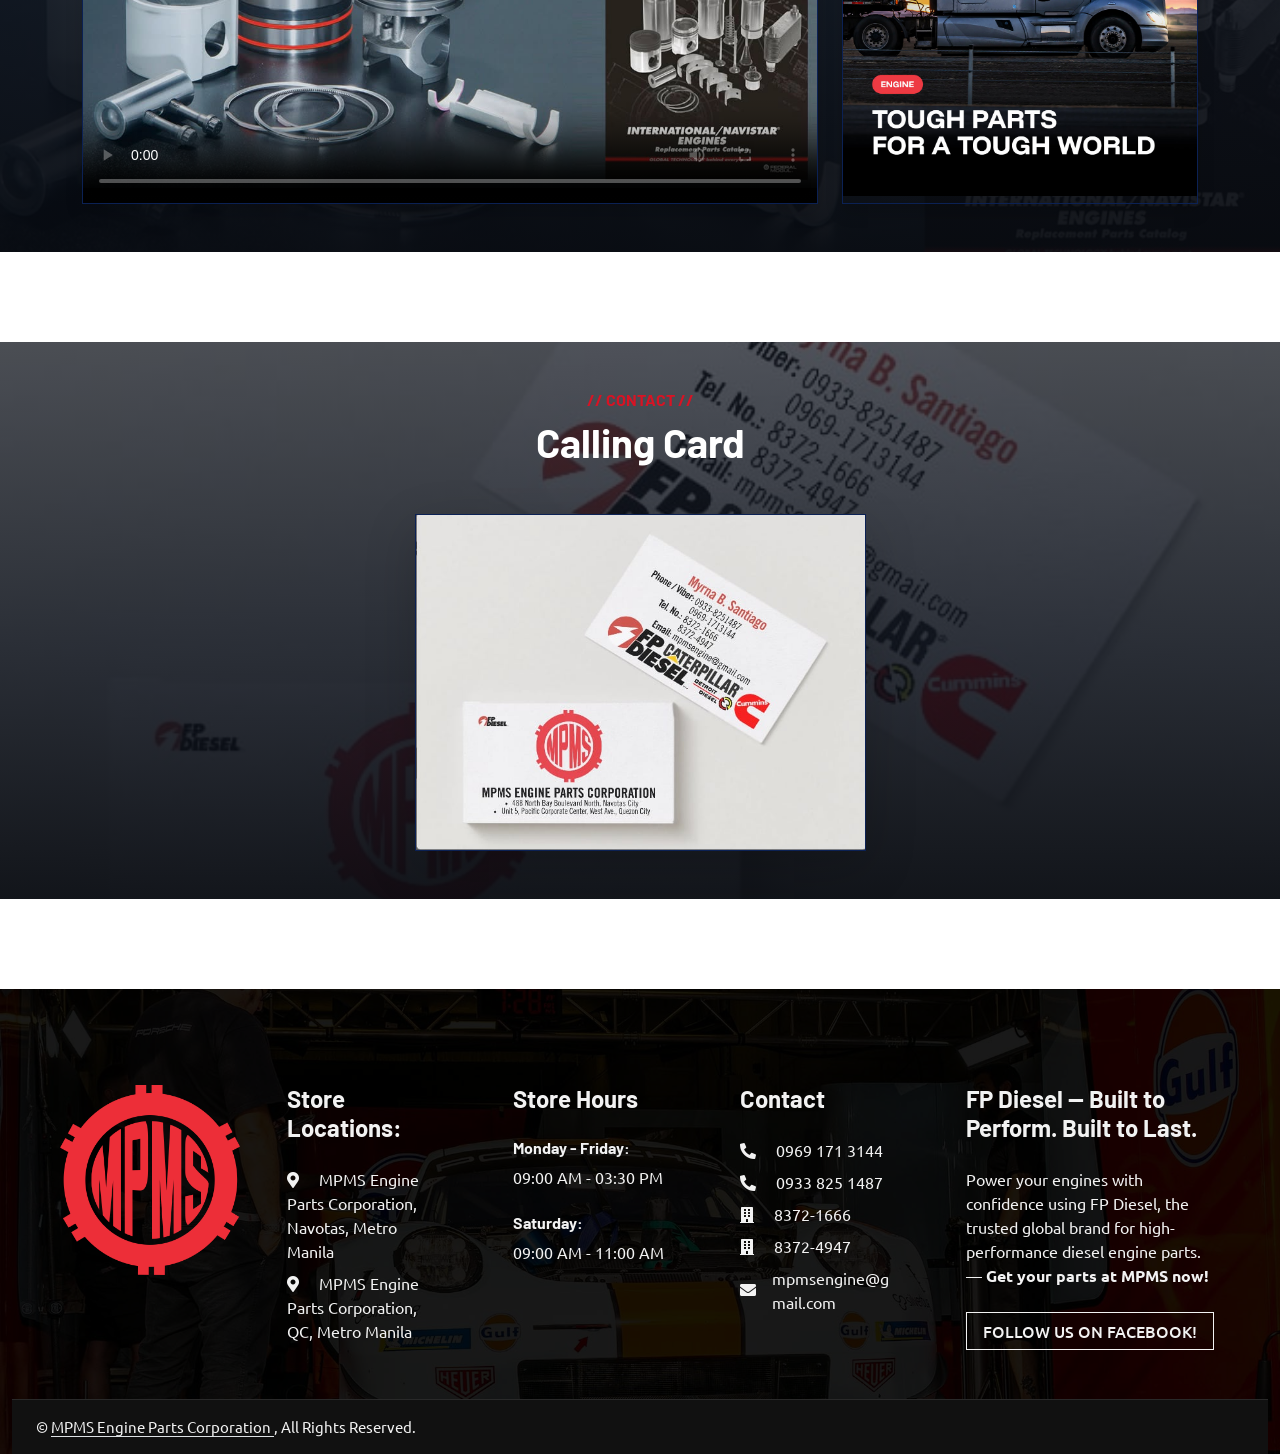
==== commit d02e584b: "showcaseAdjust" ====
--- a/index.html
+++ b/index.html
@@ -773,62 +773,78 @@
 <!-- About End -->
 
 
-<!-- Video Section Start (WITH BACKGROUND) -->
-<div class="container-xxl py-5 position-relative">
-
-    <!-- BLURRED BACKGROUND IMAGE -->
-    <div class="position-absolute top-0 start-0 w-100 h-100"
-         style="
-            background: url('img/catalog.jpg') center/cover no-repeat;
-            filter: blur(18px);
-            transform: scale(1.1);
-            z-index: 0;
-         ">
-    </div>
-
-    <!-- DARK OVERLAY (FP DIESEL STYLE) -->
-    <div class="position-absolute top-0 start-0 w-100 h-100"
-         style="
-            background: rgba(10, 15, 25, 0.75);
-            z-index: 1;
-         ">
-    </div>
-
-    <!-- CONTENT -->
-    <div class="container position-relative" style="z-index: 2;">
-
-        <div class="text-left mb-5 wow fadeInUp" data-wow-delay="0.1s">
+<!-- ===================== VIDEO SECTION START ===================== -->
+<div class="container-xxl py-5 position-relative overflow-hidden fp-section fp-gap-top">
+
+    <div class="position-absolute top-0 start-0 w-100 h-100 fp-bg"
+         style="background: url('img/catalog.jpg') center/cover no-repeat;"></div>
+
+    <div class="position-absolute top-0 start-0 w-100 h-100 fp-gradient"></div>
+
+    <div class="container position-relative" style="z-index:2;">
+
+        <div class="text-left mb-5 wow fadeInUp">
             <h6 class="text-primary text-uppercase">// Showcase //</h6>
             <h1 class="mb-4 text-white">FP Diesel Engine Parts</h1>
         </div>
 
-        <div class="row g-4 justify-content-center">
+        <div class="row g-4 align-items-center">
 
             <!-- VIDEO -->
-            <div class="col-lg-10 wow fadeInUp" data-wow-delay="0.2s">
-
-                <div class="position-relative shadow rounded overflow-hidden border border-secondary">
-
-<!-- VIDEO -->
-<video id="fpVideo"
-       class="w-100"
-       style="max-height: 450px;"
-       controls
-       preload="metadata"
-       poster="img/catalog.jpg">
-
-    <source src="video/FP Diesel - Engineered to Thrive in Demanding Work Environments.mp4" type="video/mp4">
-    Your browser does not support the video tag.
-</video>
-
-                    <!-- PLAY BUTTON -->
-<button id="videoBtn"
-        class="btn btn-light rounded-circle shadow position-absolute top-50 start-50 translate-middle video-overlay-btn"
-        onclick="toggleVideo()">
-
-    <i id="videoIcon" class="fa fa-play fa-2x text-primary"></i>
-
-</button>
+            <div class="col-lg-8 col-md-12 wow fadeInUp">
+
+                <div class="position-relative shadow rounded overflow-hidden border border-secondary"
+                     style="height: 460px;">
+
+                    <video id="fpVideo"
+                           class="w-100 h-100"
+                           controls
+                           preload="metadata"
+                           poster="img/catalog.jpg"
+                           style="object-fit: contain;">
+
+                        <source src="video/FP Diesel - Engineered to Thrive in Demanding Work Environments.mp4">
+                    </video>
+
+                    <button id="videoBtn"
+                            class="btn btn-light rounded-circle shadow position-absolute top-50 start-50 translate-middle"
+                            onclick="toggleVideo()">
+                        <i id="videoIcon" class="fa fa-play fa-2x text-primary"></i>
+                    </button>
+
+                </div>
+            </div>
+
+            <!-- CAROUSEL -->
+            <div class="col-lg-4 col-md-12 wow fadeInUp">
+
+                <div id="partsCarousel"
+                     class="carousel slide shadow rounded overflow-hidden border border-secondary"
+                     data-bs-ride="carousel"
+                     style="height: 460px;">
+
+                    <div class="carousel-inner h-100">
+
+                        <div class="carousel-item active h-100">
+                            <div class="d-flex justify-content-center align-items-center h-100">
+                                <img src="img/ToughParts.jpg"
+                                     class="img-fluid"
+                                     style="max-height:100%; max-width:100%; object-fit:contain;">
+                            </div>
+                        </div>
+
+                        <div class="carousel-item h-100">
+                            <div class="d-flex justify-content-center align-items-center h-100">
+                                <img src="img/ForRepair.jpg"
+                                     class="img-fluid"
+                                     style="max-height:100%; max-width:100%; object-fit:contain;">
+                            </div>
+                        </div>
+
+                    </div>
+
+                    <button class="carousel-control-prev" type="button" data-bs-target="#partsCarousel" data-bs-slide="prev"></button>
+                    <button class="carousel-control-next" type="button" data-bs-target="#partsCarousel" data-bs-slide="next"></button>
 
                 </div>
 
@@ -837,48 +853,33 @@
         </div>
     </div>
 </div>
-<!-- Video Section End -->
-
-<!-- Calling Card Section Start -->
-<div class="container-xxl py-5 position-relative">
-
-    <!-- BLURRED BACKGROUND IMAGE -->
-    <div class="position-absolute top-0 start-0 w-100 h-100"
-         style="
-            background: url('img/callingCard.jpg') center/cover no-repeat;
-            filter: blur(18px);
-            transform: scale(1.1);
-            z-index: 0;
-         ">
-    </div>
-
-    <!-- DARK OVERLAY (FP DIESEL STYLE) -->
-    <div class="position-absolute top-0 start-0 w-100 h-100"
-         style="
-            background: rgba(10, 15, 25, 0.75);
-            z-index: 1;
-         ">
-    </div>
-
-    <!-- CONTENT -->
-    <div class="container position-relative" style="z-index: 2;">
-
-        <div class="text-center mb-5 wow fadeInUp" data-wow-delay="0.1s">
+<!-- ===================== VIDEO SECTION END ===================== -->
+
+
+<!-- ===================== CALLING CARD SECTION START ===================== -->
+<div class="container-xxl py-5 position-relative overflow-hidden fp-section fp-gap-bottom">
+
+    <div class="position-absolute top-0 start-0 w-100 h-100 fp-bg"
+         style="background: url('img/callingCard.jpg') center/cover no-repeat;"></div>
+
+    <div class="position-absolute top-0 start-0 w-100 h-100 fp-gradient"></div>
+
+    <div class="container position-relative" style="z-index:2;">
+
+        <div class="text-center mb-5 wow fadeInUp">
             <h6 class="text-primary text-uppercase">// Contact //</h6>
             <h1 class="mb-4 text-white">Calling Card</h1>
         </div>
 
         <div class="row justify-content-center">
 
-            <div class="col-lg-5 col-md-8 wow fadeInUp" data-wow-delay="0.2s">
-
-                <!-- CARD WRAPPER -->
+            <div class="col-lg-5 col-md-8">
+
                 <div class="shadow-lg rounded overflow-hidden border border-secondary">
 
                     <img src="img/callingCard.jpg"
                          class="w-100"
-                         style="object-fit: cover; cursor: zoom-in;"
-                         alt="Calling Card"
+                         style="cursor: zoom-in;"
                          data-bs-toggle="modal"
                          data-bs-target="#callingCardModal">
 
@@ -890,8 +891,10 @@
 
     </div>
 </div>
-<!-- Calling Card Section End -->
-
+<!-- ===================== CALLING CARD SECTION END ===================== -->
+
+
+<!-- ===================== VIDEO SCRIPT ===================== -->
 <script>
 const video = document.getElementById("fpVideo");
 const btn = document.getElementById("videoBtn");
@@ -900,29 +903,62 @@
 function toggleVideo() {
     if (video.paused) {
         video.play();
-        btn.style.display = "none"; // 🔥 hide button completely
+        btn.style.display = "none";
     } else {
         video.pause();
-        btn.style.display = "flex";  // show button again
-        icon.classList.remove("fa-pause");
-        icon.classList.add("fa-play");
+        btn.style.display = "flex";
     }
 }
 
-// When video is paused (user clicks video controls)
 video.addEventListener("pause", () => {
     btn.style.display = "flex";
     icon.classList.remove("fa-pause");
     icon.classList.add("fa-play");
 });
 
-// When video starts playing (sync state)
 video.addEventListener("play", () => {
     icon.classList.remove("fa-play");
     icon.classList.add("fa-pause");
     btn.style.display = "none";
 });
 </script>
+
+
+<!-- ===================== STYLES ===================== -->
+<style>
+.fp-section {
+    position: relative;
+}
+
+/* background image */
+.fp-bg {
+    transform: scale(1.05);
+}
+
+/* smooth cinematic overlay */
+.fp-gradient {
+    background: linear-gradient(
+        180deg,
+        rgba(10,15,25,0.70) 0%,
+        rgba(10,15,25,0.85) 55%,
+        rgba(7,10,16,0.95) 100%
+    );
+}
+
+/* ===================== DESKTOP ONLY SPACING ===================== */
+@media (min-width: 992px) {
+
+    /* space AFTER showcase section */
+    .fp-gap-top {
+        margin-bottom: 90px; /* white breathing space */
+    }
+
+    /* space AFTER calling card section */
+    .fp-gap-bottom {
+        margin-bottom: 90px; /* clean footer separation */
+    }
+}
+</style>
     <!-- Fact Start
     <div class="container-fluid fact bg-dark my-5 py-5">
         <div class="container">
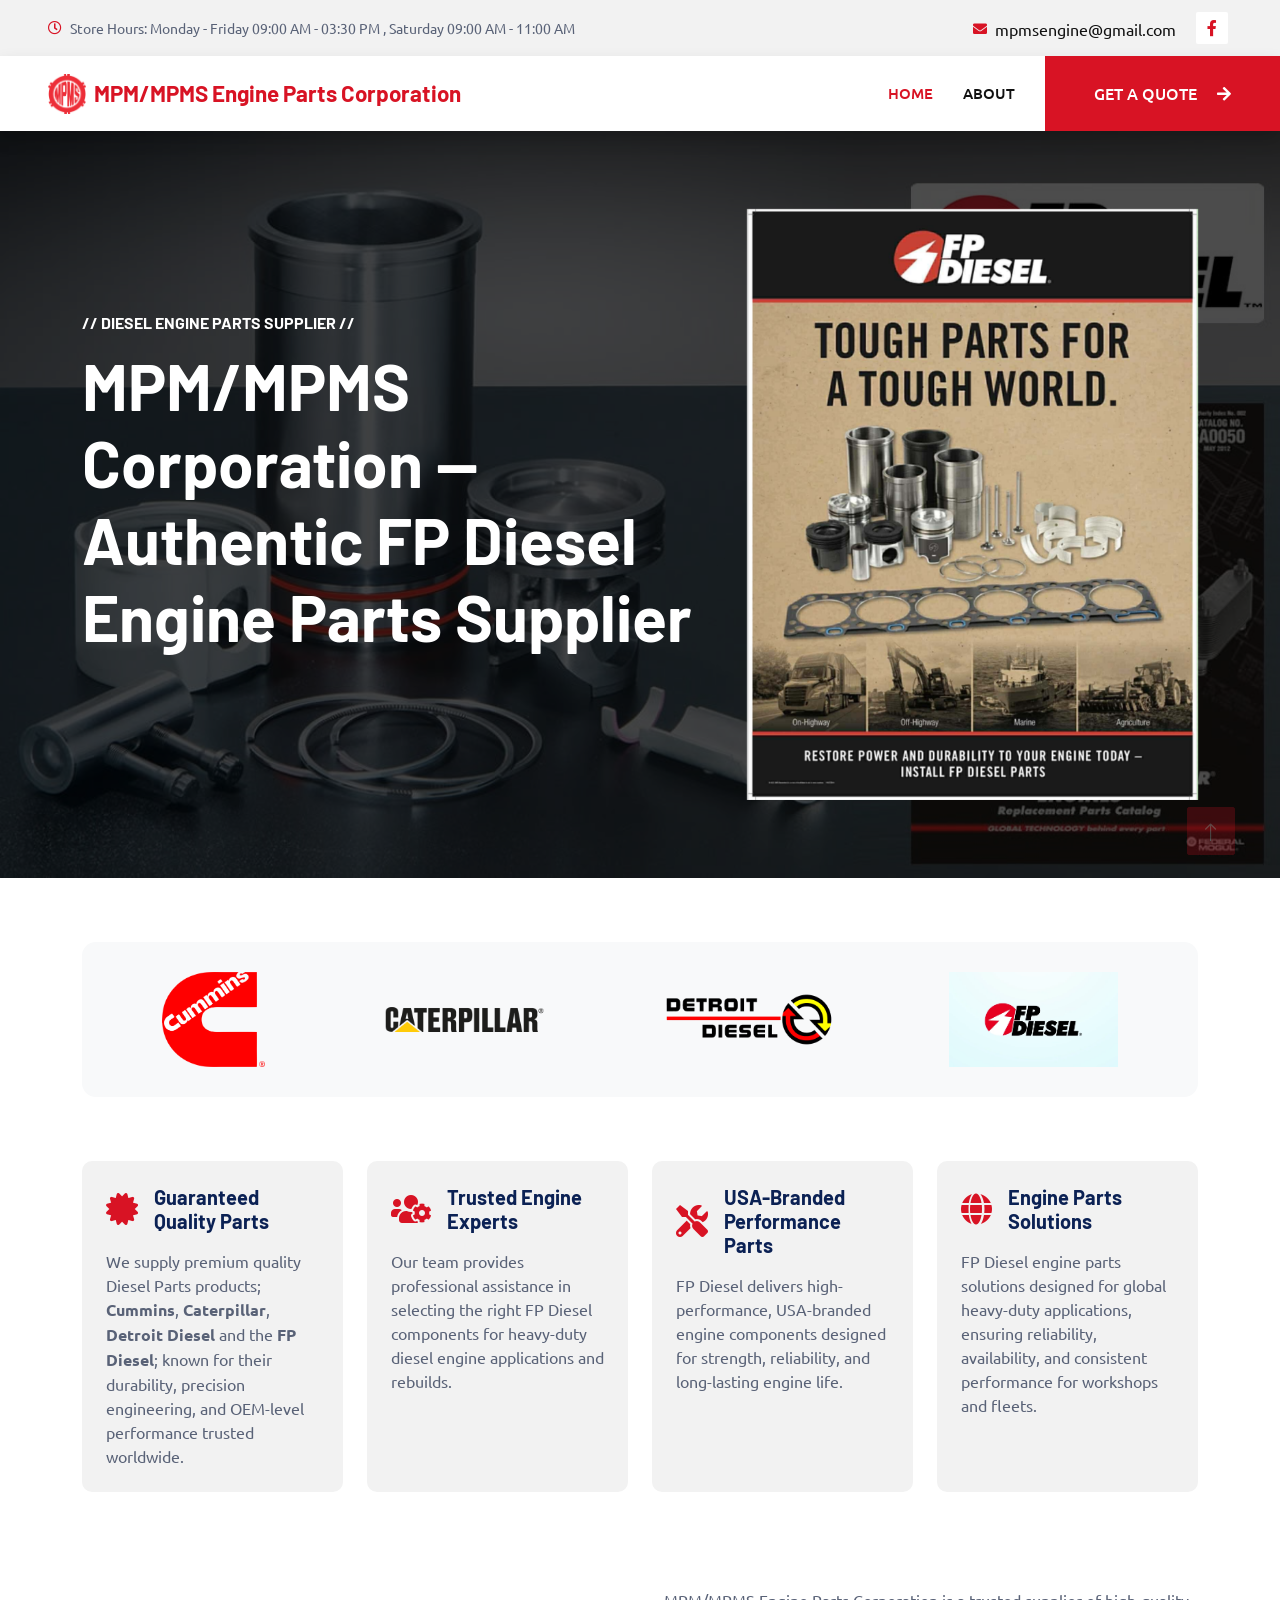
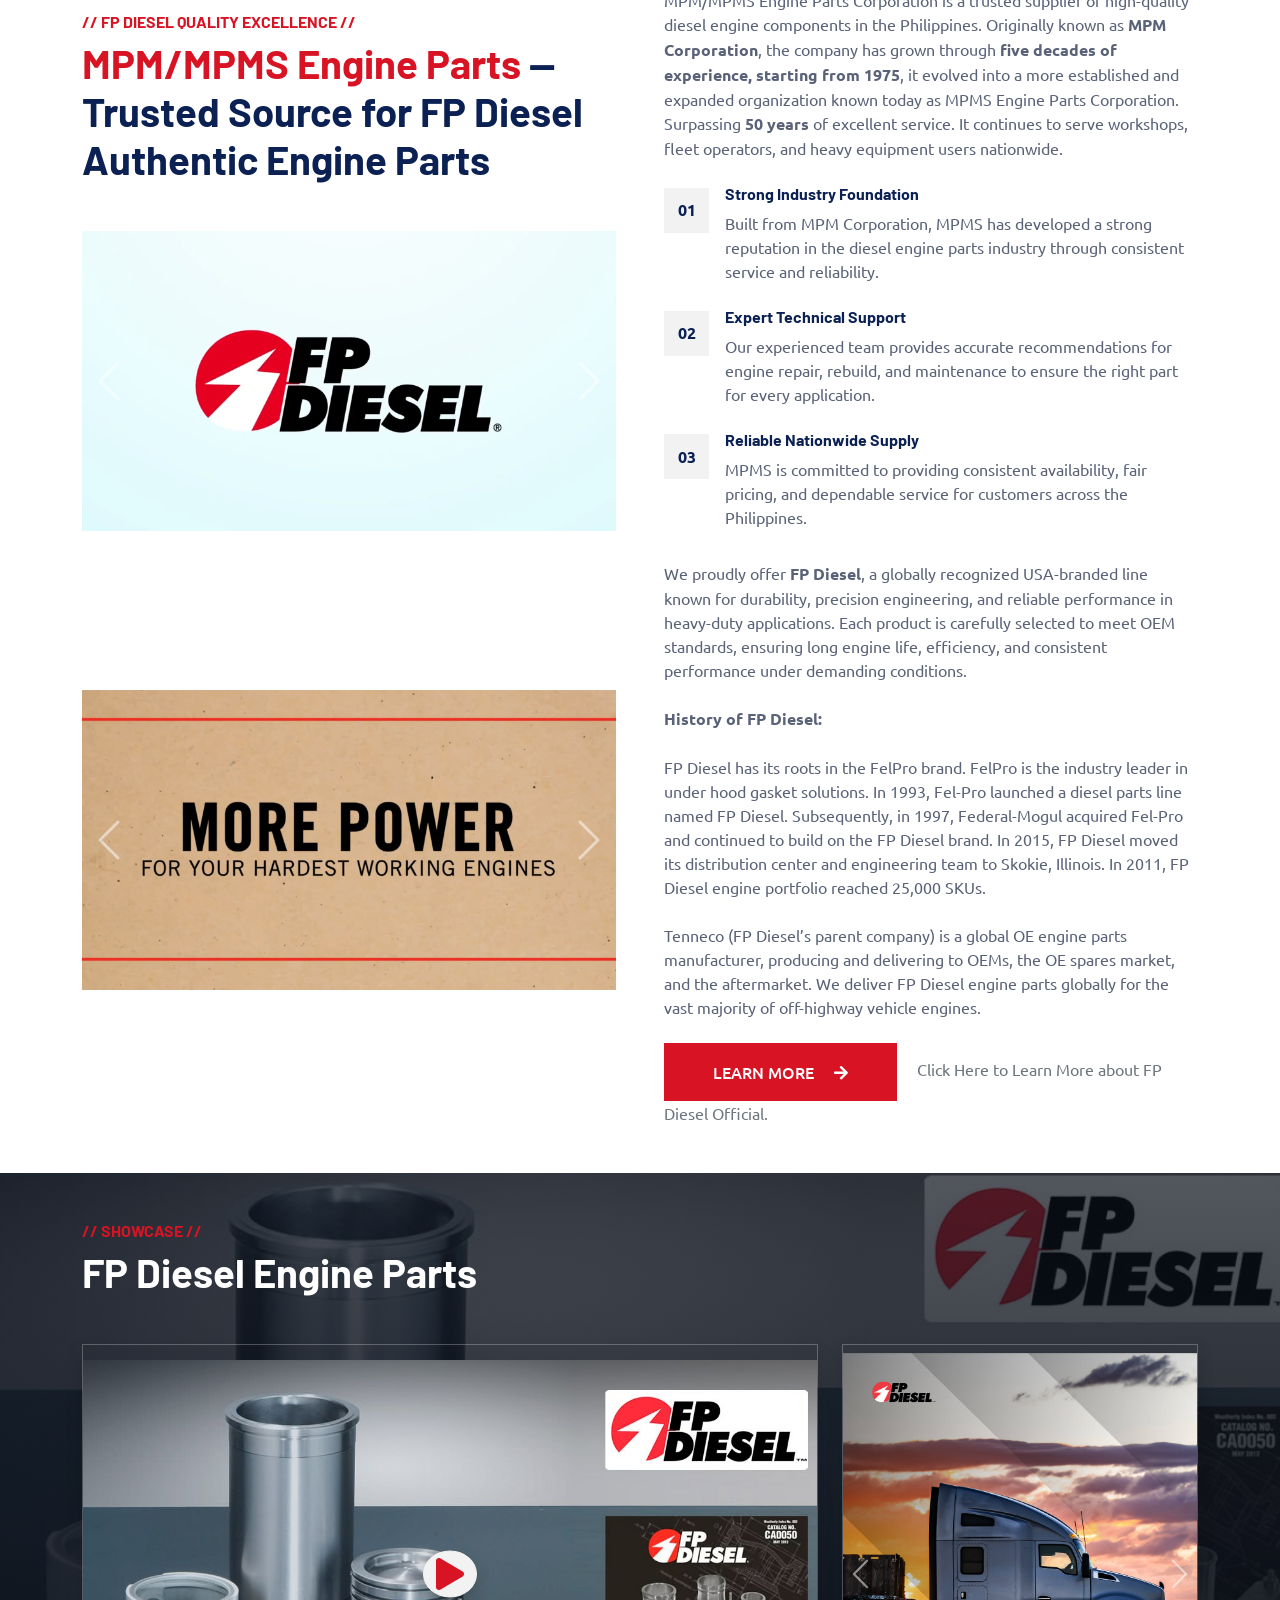
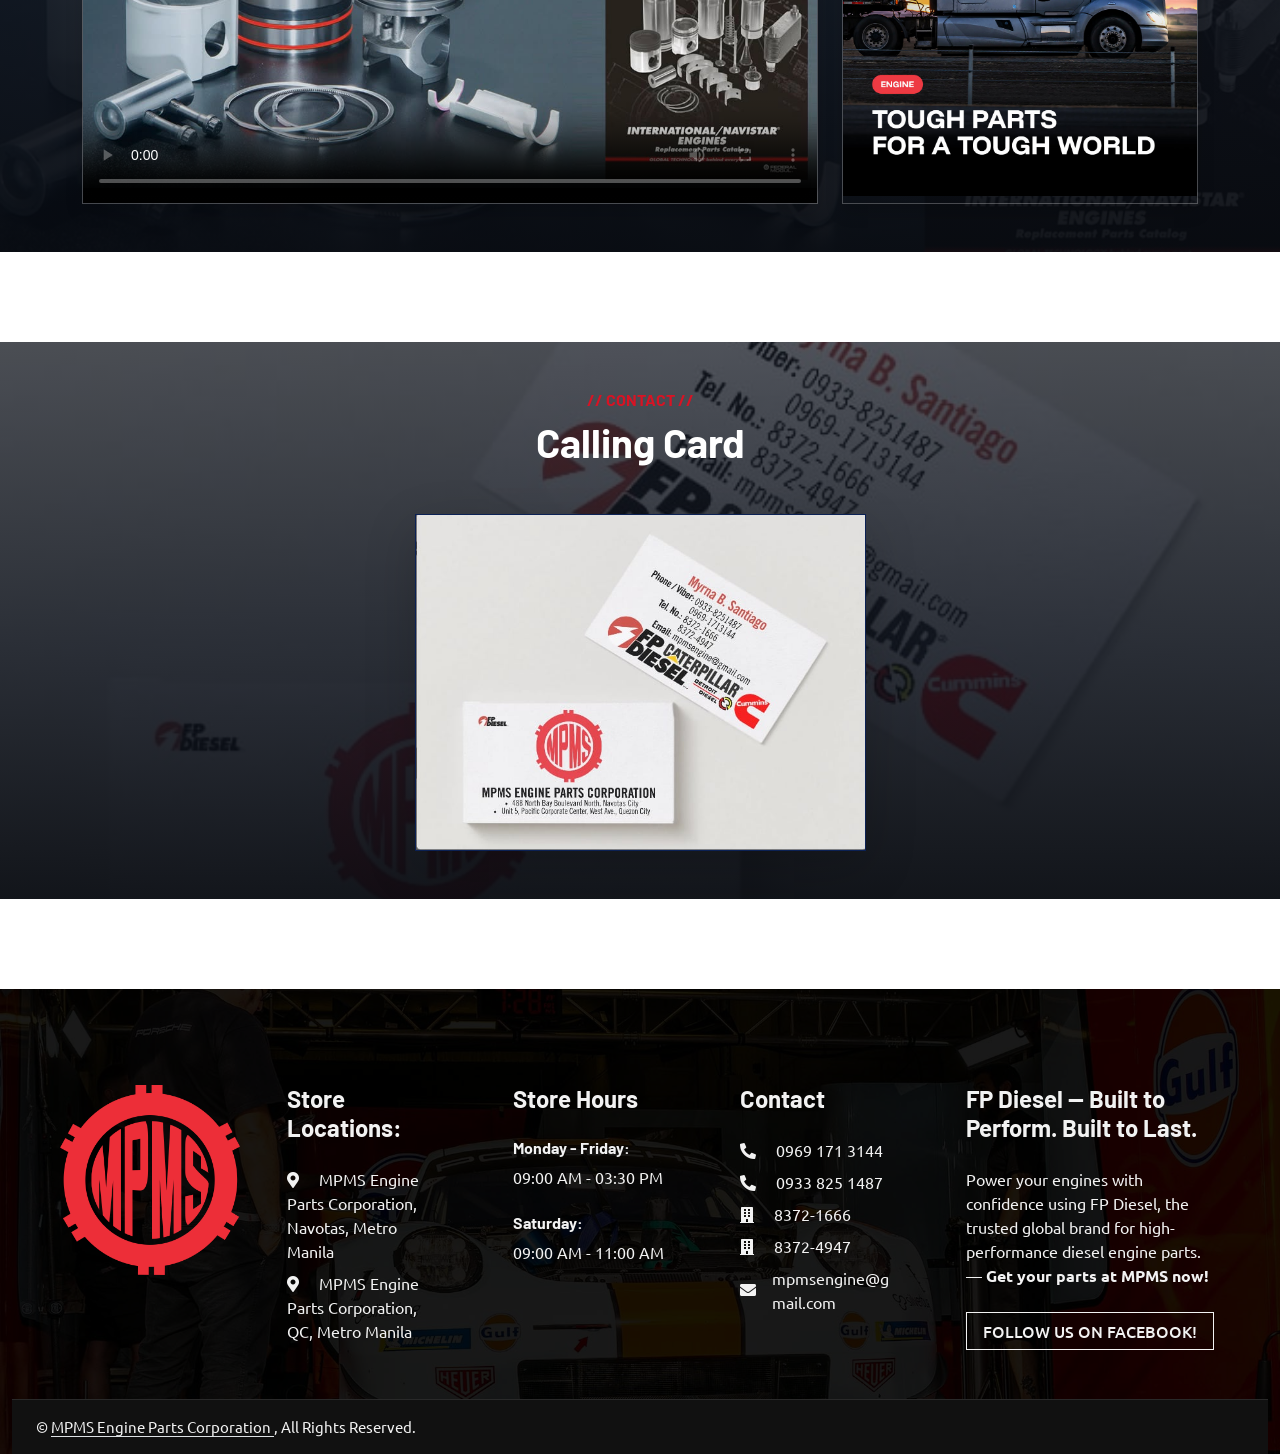
==== commit 98bb4ffe: "fixn" ====
--- a/index.html
+++ b/index.html
@@ -77,7 +77,7 @@
             <div class="h-100 d-inline-flex align-items-center">
 
                 <a class="btn btn-sm-square bg-white text-primary me-1"
-                   href="https://www.facebook.com/MPMSEnginePartsCorporation"
+                   href="https://www.facebook.com/profile.php?id=61590253961828"
                    target="_blank">
                     <i class="fab fa-facebook-f"></i>
                 </a>
@@ -448,9 +448,7 @@
                     </h1>
                 </div>
 
-                <!-- ===================== -->
-                <!-- CAROUSEL 1 (MAIN) -->
-                <!-- ===================== -->
+                <!-- CAROUSEL 1 -->
                 <div class="position-relative w-100 mb-4 wow fadeIn" data-wow-delay="0.2s">
 
                     <div id="carouselMain"
@@ -479,6 +477,7 @@
                                      style="max-height:350px; object-fit:contain; background:#fff;"
                                      alt="Head Gaskets">
                             </div>
+
                             <div class="carousel-item h-100">
                                 <img src="img/PowerforgedPistons.png"
                                      class="d-block w-100 h-100"
@@ -499,11 +498,12 @@
                                      style="object-fit:contain; background:#fff;"
                                      alt="Tough World Performance">
                             </div>
+
                             <div class="carousel-item h-100">
                                 <img src="img/Tensof1000sOfReplacementEngineParts.png"
                                      class="d-block w-100 h-100"
                                      style="object-fit:contain; background:#fff;"
-                                     alt="1000s of Replacement Parts">
+                                     alt="Replacement Engine Parts">
                             </div>
 
                             <div class="carousel-item h-100">
@@ -519,6 +519,7 @@
                                      style="object-fit:contain; background:#fff;"
                                      alt="Piston Rings">
                             </div>
+
                             <div class="carousel-item h-100">
                                 <img src="img/CylinderLiners.png"
                                      class="d-block w-100 h-100"
@@ -537,8 +538,9 @@
                                 <img src="img/HeadGasketsAndSets.png"
                                      class="d-block w-100 h-100"
                                      style="object-fit:contain; background:#fff;"
-                                     alt="HeadGaskets and Sets">
-                            </div>
+                                     alt="Head Gaskets and Sets">
+                            </div>
+
                             <div class="carousel-item h-100">
                                 <img src="img/ValvesAndValvetrainComponents.png"
                                      class="d-block w-100 h-100"
@@ -550,7 +552,7 @@
                                 <img src="img/InFrameAndOverhaulKits.png"
                                      class="d-block w-100 h-100"
                                      style="object-fit:contain; background:#fff;"
-                                     alt="Overhauling Kits">
+                                     alt="Overhaul Kits">
                             </div>
 
                             <div class="carousel-item h-100">
@@ -559,6 +561,7 @@
                                      style="object-fit:contain; background:#fff;"
                                      alt="Crankshaft Seals">
                             </div>
+
                         </div>
 
                         <button class="carousel-control-prev" type="button"
@@ -574,9 +577,7 @@
                     </div>
                 </div>
 
-                <!-- ===================== -->
-                <!-- CAROUSEL 2 (PARTS / INDUSTRY) -->
-                <!-- ===================== -->
+                <!-- CAROUSEL 2 -->
                 <div class="position-relative w-100 flex-grow-1 wow fadeIn" data-wow-delay="0.3s">
 
                     <div id="carouselSecondary"
@@ -589,14 +590,14 @@
                                 <img src="img/MorePower.png"
                                      class="d-block w-100 h-100"
                                      style="object-fit:contain; background:#fff;"
-                                     alt="More Power FP">
+                                     alt="More Power">
                             </div>
 
                             <div class="carousel-item h-100">
                                 <img src="img/Slogan.png"
                                      class="d-block w-100 h-100"
                                      style="object-fit:contain; background:#fff;"
-                                     alt="FP Slogan">
+                                     alt="Slogan">
                             </div>
 
                             <div class="carousel-item h-100">
@@ -612,39 +613,42 @@
                                      style="object-fit:contain; background:#fff;"
                                      alt="Sealing Solution">
                             </div>
+
                             <div class="carousel-item h-100">
                                 <img src="img/Agricultural.png"
                                      class="d-block w-100 h-100"
                                      style="object-fit:contain; background:#fff;"
-                                     alt="Agricultural Use">
+                                     alt="Agricultural">
                             </div>
 
                             <div class="carousel-item h-100">
                                 <img src="img/Mining.png"
                                      class="d-block w-100 h-100"
                                      style="object-fit:contain; background:#fff;"
-                                     alt="Mining Use">
+                                     alt="Mining">
                             </div>
 
                             <div class="carousel-item h-100">
                                 <img src="img/Industrial.png"
                                      class="d-block w-100 h-100"
                                      style="object-fit:contain; background:#fff;"
-                                     alt="Industrial Use">
-                            </div>
+                                     alt="Industrial">
+                            </div>
+
                             <div class="carousel-item h-100">
                                 <img src="img/Marine.png"
                                      class="d-block w-100 h-100"
                                      style="object-fit:contain; background:#fff;"
-                                     alt="Marine Use">
+                                     alt="Marine">
                             </div>
 
                             <div class="carousel-item h-100">
                                 <img src="img/MediumAndHeavyDutyTruck.png"
                                      class="d-block w-100 h-100"
                                      style="object-fit:contain; background:#fff;"
-                                     alt="Medium and Heavy Duty Truck">
-                            </div>
+                                     alt="Truck">
+                            </div>
+
                         </div>
 
                         <button class="carousel-control-prev" type="button"
@@ -658,20 +662,11 @@
                         </button>
 
                     </div>
-
-                    <!-- LABEL
-                    <div class="position-absolute top-0 end-0 mt-n4 me-n4 py-4 px-5"
-                         style="background: rgba(0,0,0,.5); z-index: 10;">
-                        <h1 class="display-4 text-white mb-0">FP</h1>
-                        <h4 class="text-white">Diesel Quality</h4>
-                    </div>
-                -->
-                </div>
-            </div>
-
-            <!-- ===================== -->
-            <!-- RIGHT SIDE (UNCHANGED EXACT COPY) -->
-            <!-- ===================== -->
+                </div>
+
+            </div>
+
+            <!-- RIGHT SIDE (UNCHANGED ORIGINAL CONTENT) -->
             <div class="col-lg-6">
 
                 <p class="mb-4">
@@ -753,17 +748,23 @@
                     the OE spares market, and the aftermarket. We deliver FP Diesel engine parts globally for the vast majority of
                     off-highway vehicle engines.
                 </p>
-                    <a href="https://thefpdiesel.com/"
-                       target="_blank"
-                       class="btn btn-primary py-3 px-5">
-                        Learn More <i class="fa fa-arrow-right ms-3"></i>
-                    </a>
-
-                    <span class="text-muted">
-                        Click Here to Learn More about FP Diesel Official.
-                    </span>
-
-                </div>
+
+                <!-- CTA FIX (ONLY CHANGE) -->
+                <a href="https://thefpdiesel.com/"
+                   target="_blank"
+                   class="btn btn-primary py-3 px-5 d-inline-block">
+                    Learn More <i class="fa fa-arrow-right ms-3"></i>
+                </a>
+
+                <!-- desktop inline -->
+                <span class="text-muted d-none d-md-inline ms-3">
+                    Click Here to Learn More about FP Diesel Official.
+                </span>
+
+                <!-- mobile below -->
+                <span class="text-muted d-block d-md-none mt-2">
+                    Click Here to Learn More about FP Diesel Official.
+                </span>
 
             </div>
 
@@ -776,6 +777,7 @@
 <!-- ===================== VIDEO SECTION START ===================== -->
 <div class="container-xxl py-5 position-relative overflow-hidden fp-section fp-gap-top">
 
+    <!-- BACKGROUND -->
     <div class="position-absolute top-0 start-0 w-100 h-100 fp-bg"
          style="background: url('img/catalog.jpg') center/cover no-repeat;"></div>
 
@@ -793,17 +795,16 @@
             <!-- VIDEO -->
             <div class="col-lg-8 col-md-12 wow fadeInUp">
 
-                <div class="position-relative shadow rounded overflow-hidden border border-secondary"
-                     style="height: 460px;">
+                <div class="fp-video-wrapper position-relative shadow rounded overflow-hidden fp-outline">
 
                     <video id="fpVideo"
-                           class="w-100 h-100"
+                           class="w-100 h-100 fp-video"
                            controls
                            preload="metadata"
-                           poster="img/catalog.jpg"
-                           style="object-fit: contain;">
-
-                        <source src="video/FP Diesel - Engineered to Thrive in Demanding Work Environments.mp4">
+                           poster="img/catalog.jpg">
+
+                        <source src="video/FP Diesel - Engineered to Thrive in Demanding Work Environments.mp4"
+                                type="video/mp4">
                     </video>
 
                     <button id="videoBtn"
@@ -813,47 +814,153 @@
                     </button>
 
                 </div>
+
             </div>
 
             <!-- CAROUSEL -->
-            <div class="col-lg-4 col-md-12 wow fadeInUp">
+            <div class="col-lg-4 col-md-12 wow fadeInUp d-flex justify-content-center">
 
                 <div id="partsCarousel"
-                     class="carousel slide shadow rounded overflow-hidden border border-secondary"
-                     data-bs-ride="carousel"
-                     style="height: 460px;">
-
-                    <div class="carousel-inner h-100">
-
-                        <div class="carousel-item active h-100">
-                            <div class="d-flex justify-content-center align-items-center h-100">
-                                <img src="img/ToughParts.jpg"
-                                     class="img-fluid"
-                                     style="max-height:100%; max-width:100%; object-fit:contain;">
-                            </div>
-                        </div>
-
-                        <div class="carousel-item h-100">
-                            <div class="d-flex justify-content-center align-items-center h-100">
-                                <img src="img/ForRepair.jpg"
-                                     class="img-fluid"
-                                     style="max-height:100%; max-width:100%; object-fit:contain;">
-                            </div>
-                        </div>
-
-                    </div>
-
-                    <button class="carousel-control-prev" type="button" data-bs-target="#partsCarousel" data-bs-slide="prev"></button>
-                    <button class="carousel-control-next" type="button" data-bs-target="#partsCarousel" data-bs-slide="next"></button>
-
-                </div>
-
-            </div>
-
-        </div>
+                     class="carousel slide fp-carousel-wrapper shadow rounded overflow-hidden fp-outline fp-carousel-fit"
+                     data-bs-ride="carousel">
+
+                    <div class="carousel-inner">
+
+                        <div class="carousel-item active">
+                            <img src="img/ToughParts.jpg" class="fp-carousel-img" alt="Tough Parts">
+                        </div>
+
+                        <div class="carousel-item">
+                            <img src="img/ForRepair.jpg" class="fp-carousel-img" alt="For Repair">
+                        </div>
+
+                    </div>
+
+                    <button class="carousel-control-prev" type="button" data-bs-target="#partsCarousel" data-bs-slide="prev">
+                        <span class="carousel-control-prev-icon"></span>
+                    </button>
+
+                    <button class="carousel-control-next" type="button" data-bs-target="#partsCarousel" data-bs-slide="next">
+                        <span class="carousel-control-next-icon"></span>
+                    </button>
+
+                </div>
+
+            </div>
+
+        </div>
+
     </div>
 </div>
 <!-- ===================== VIDEO SECTION END ===================== -->
+
+
+<style>
+
+/* =========================
+   OUTLINE ONLY (NO BACKGROUND)
+========================= */
+.fp-outline{
+    border:1px solid rgba(255,255,255,0.25);
+}
+
+/* =========================
+   HEIGHTS
+========================= */
+.fp-video-wrapper,
+.fp-carousel-wrapper{
+    height:460px;
+}
+
+/* =========================
+   VIDEO (NO BACKGROUND)
+========================= */
+.fp-video{
+    width:100%;
+    height:100%;
+    object-fit:contain;
+    background:transparent; /* removed blue background */
+}
+
+/* =========================
+   CAROUSEL FIT WIDTH
+========================= */
+.fp-carousel-fit{
+    width:fit-content;
+    max-width:100%;
+    display:flex;
+    align-items:center;
+    justify-content:center;
+}
+
+/* inner structure */
+.fp-carousel-wrapper .carousel-inner,
+.fp-carousel-wrapper .carousel-item{
+    height:100%;
+}
+
+/* image */
+.fp-carousel-img{
+    display:block;
+    height:100%;
+    width:auto;
+    max-width:100%;
+    object-fit:contain;
+}
+
+/* =========================
+   TABLET
+========================= */
+@media (max-width:991.98px){
+
+    .fp-video-wrapper{
+        height:280px;
+    }
+
+    .fp-carousel-wrapper{
+        height:380px;
+        margin-top:12px;
+    }
+}
+
+/* =========================
+   MOBILE
+========================= */
+@media (max-width:576px){
+
+    .fp-video-wrapper{
+        height:220px;
+    }
+
+    .fp-carousel-wrapper{
+        height:440px;
+        margin-top:12px;
+    }
+}
+
+</style>
+
+
+<script>
+
+function toggleVideo() {
+    const video = document.getElementById('fpVideo');
+    if (video.paused) video.play();
+    else video.pause();
+}
+
+document.addEventListener('DOMContentLoaded', function () {
+
+    const video = document.getElementById('fpVideo');
+    const btn = document.getElementById('videoBtn');
+
+    video.addEventListener('play', () => btn.style.display = 'none');
+    video.addEventListener('pause', () => btn.style.display = 'flex');
+    video.addEventListener('ended', () => btn.style.display = 'flex');
+
+});
+
+</script>
 
 
 <!-- ===================== CALLING CARD SECTION START ===================== -->
@@ -1399,7 +1506,7 @@
                 <div class="col-md-6 text-center text-md-start ps-lg-4">
                     &copy;
                     <a class="border-bottom text-light"
-                       href="https://www.facebook.com/MPMSEnginePartsCorporation">
+                       href="https://www.facebook.com/profile.php?id=61590253961828">
                         MPMS Engine Parts Corporation
                     </a>,
                     All Rights Reserved.
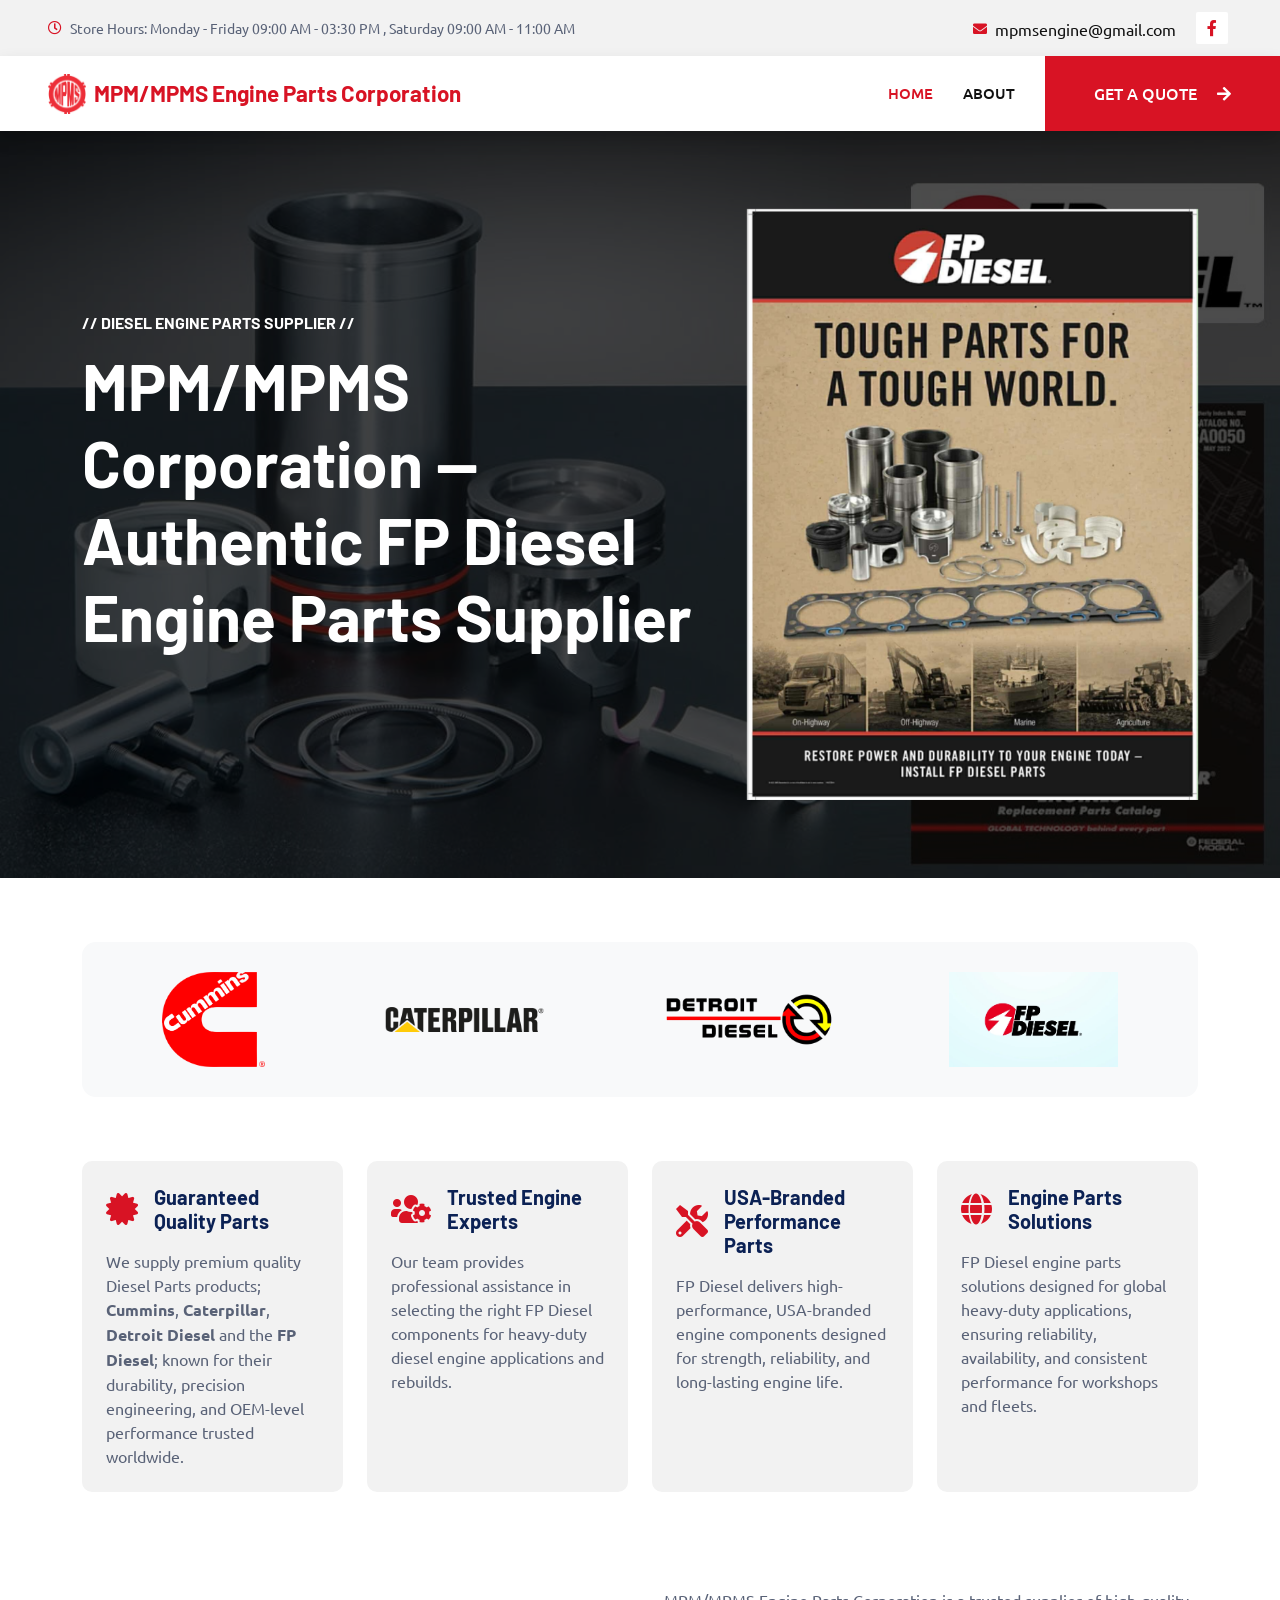
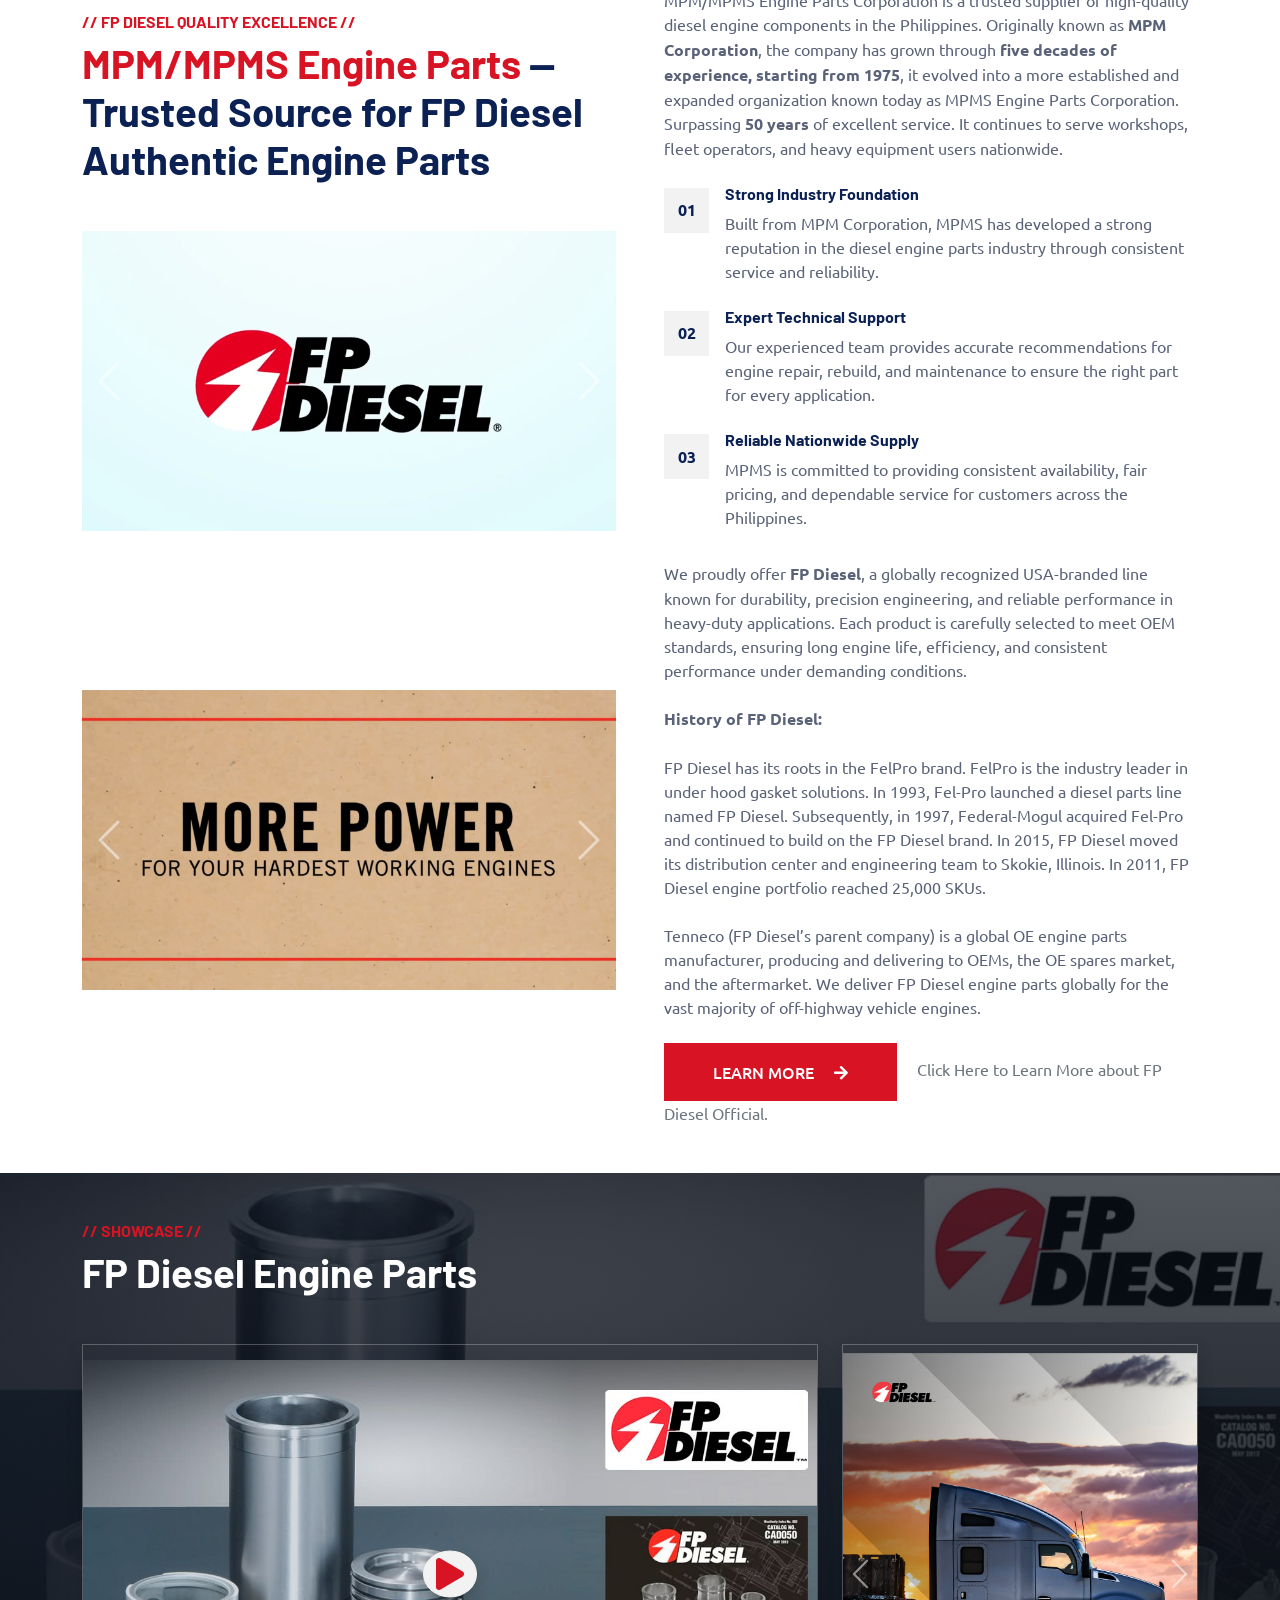
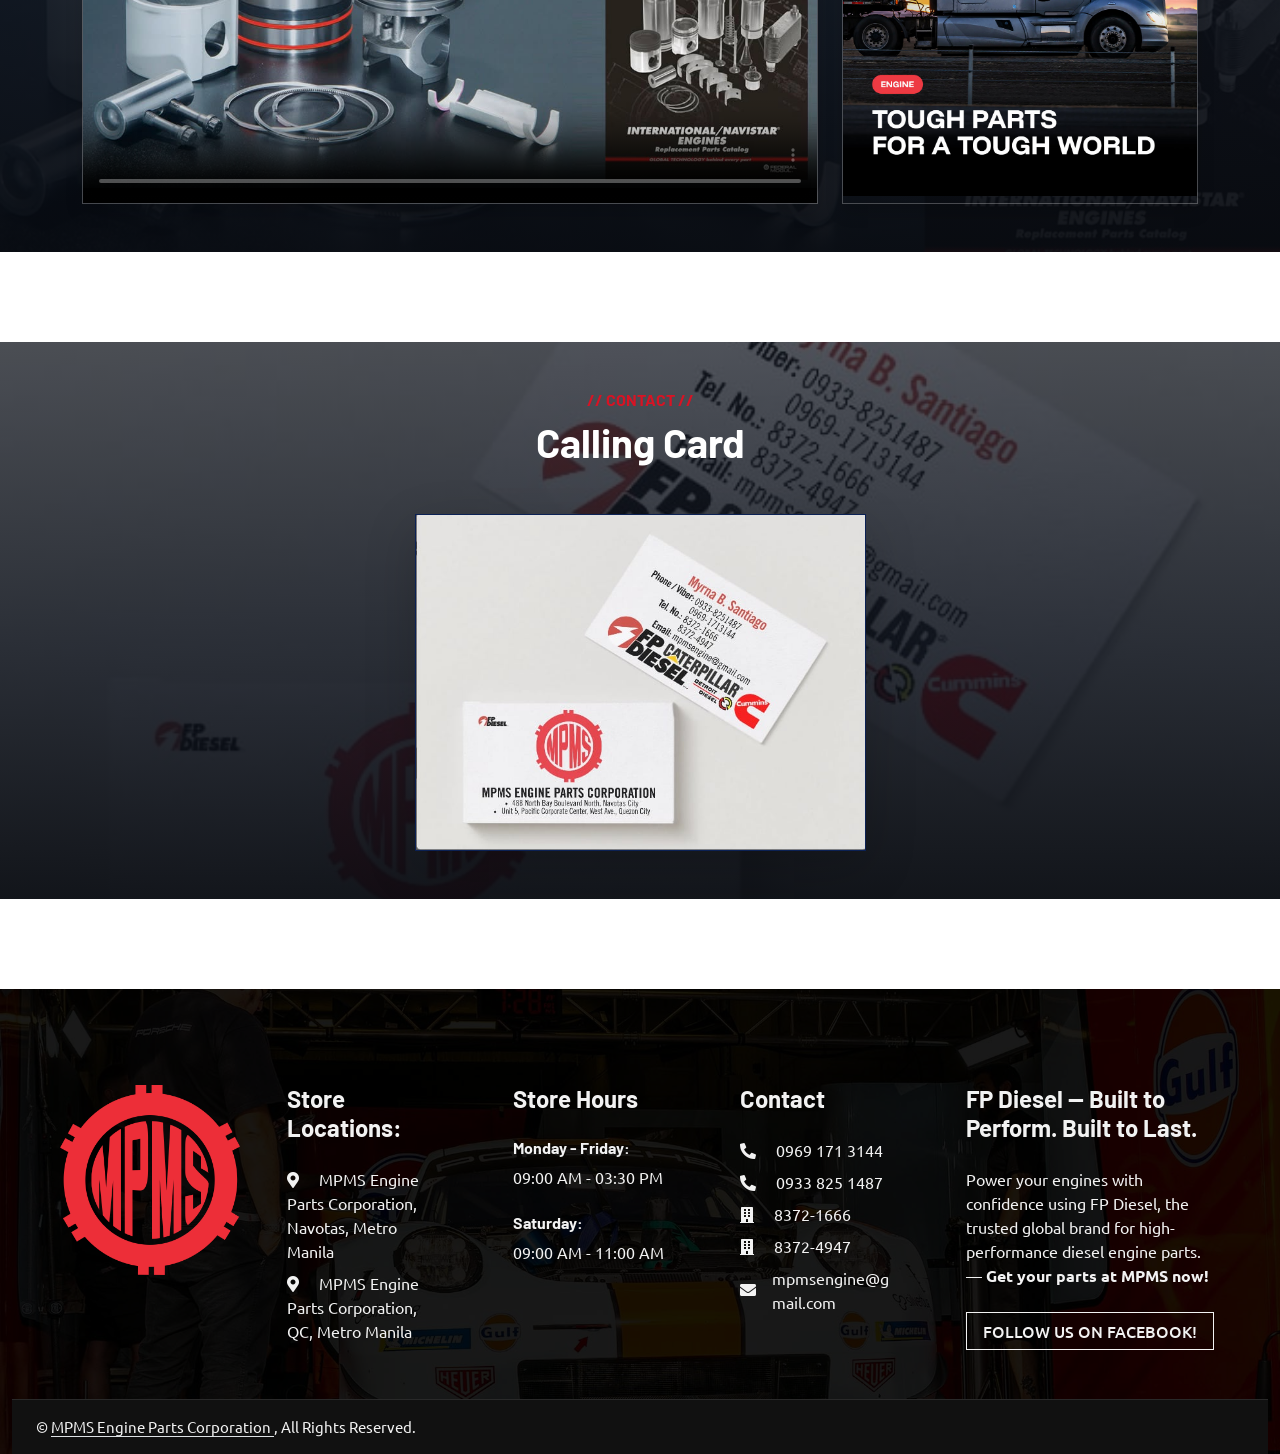
==== commit 70ce8332: "fiiiix" ====
--- a/index.html
+++ b/index.html
@@ -1486,7 +1486,7 @@
 
                 <div class="d-flex pt-2">
                     <a class="btn btn-outline-light px-3"
-                       href="https://www.facebook.com/MPMSEnginePartsCorporation"
+                       href="https://www.facebook.com/profile.php?id=61590253961828"
                        target="_blank">
                         Follow Us on Facebook!
                     </a>
@@ -1506,7 +1506,8 @@
                 <div class="col-md-6 text-center text-md-start ps-lg-4">
                     &copy;
                     <a class="border-bottom text-light"
-                       href="https://www.facebook.com/profile.php?id=61590253961828">
+                       href="https://www.facebook.com/profile.php?id=61590253961828"
+                       target="_blank">
                         MPMS Engine Parts Corporation
                     </a>,
                     All Rights Reserved.
